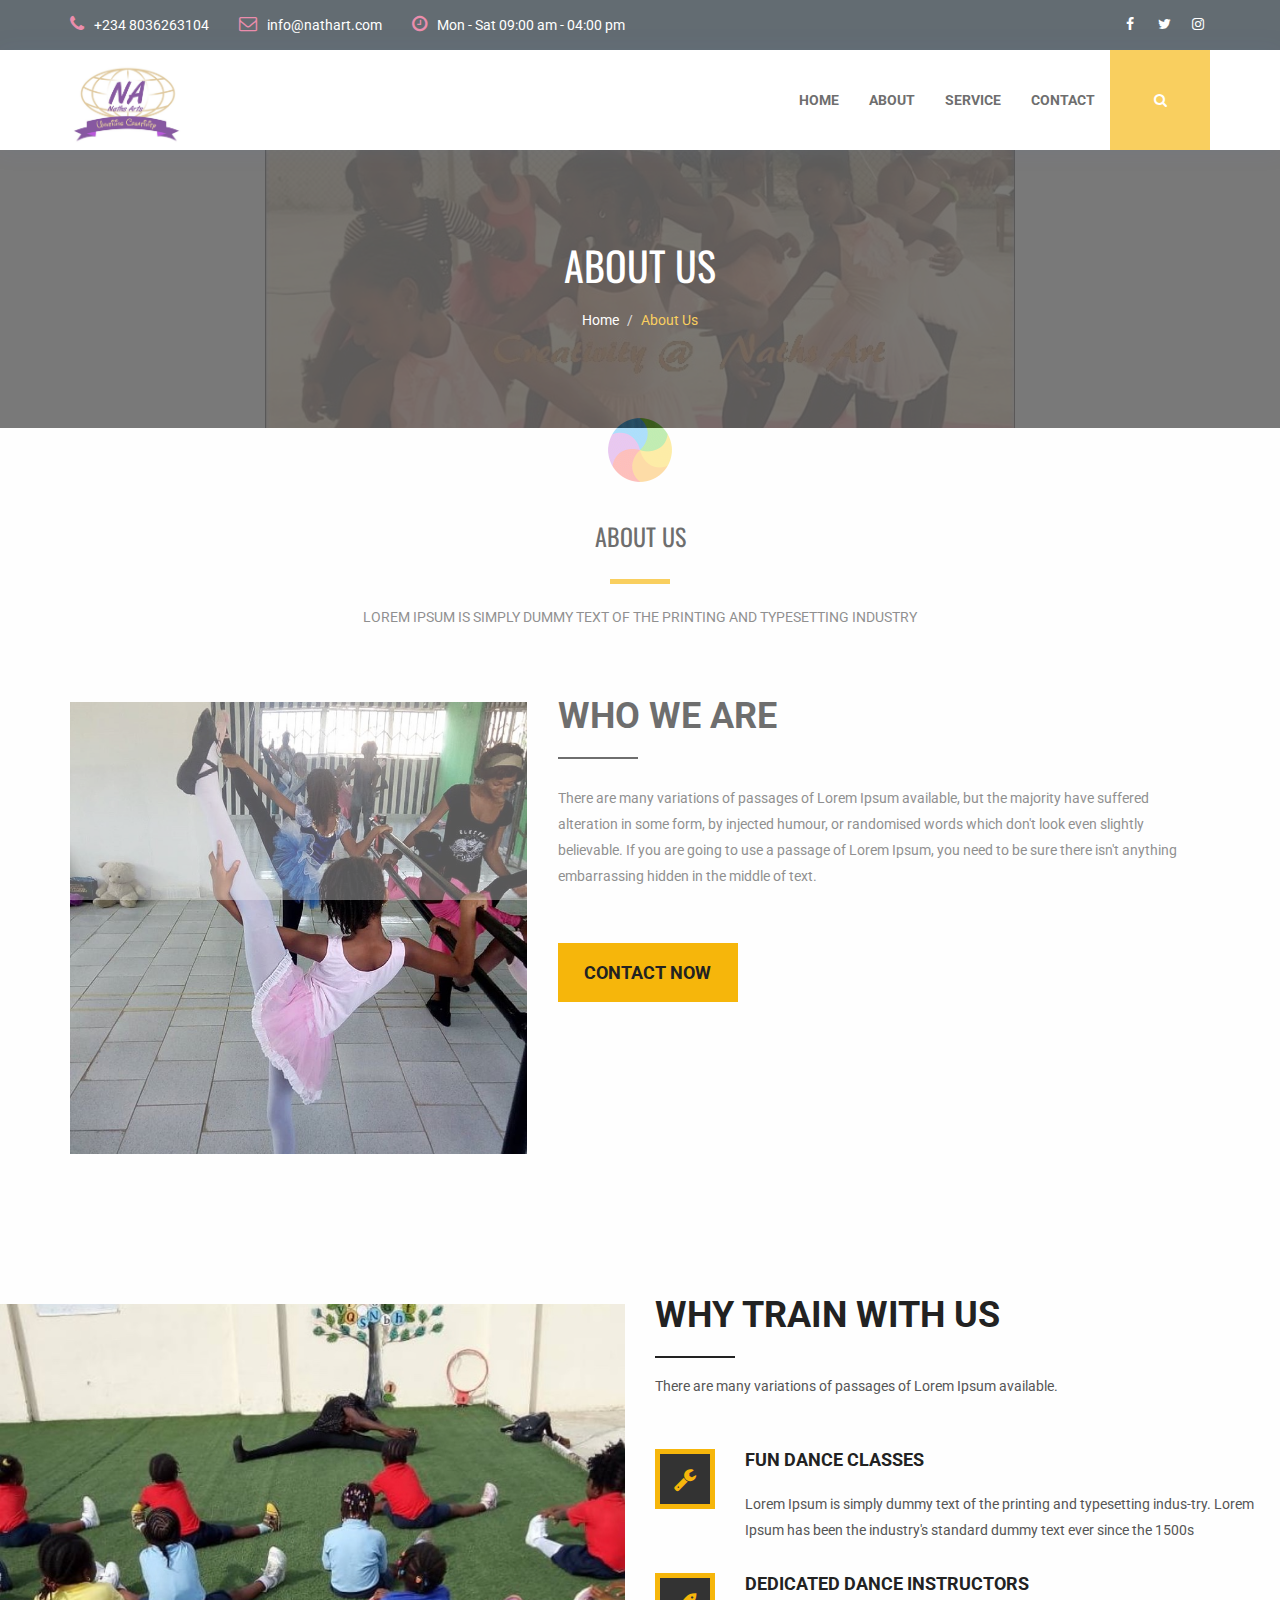
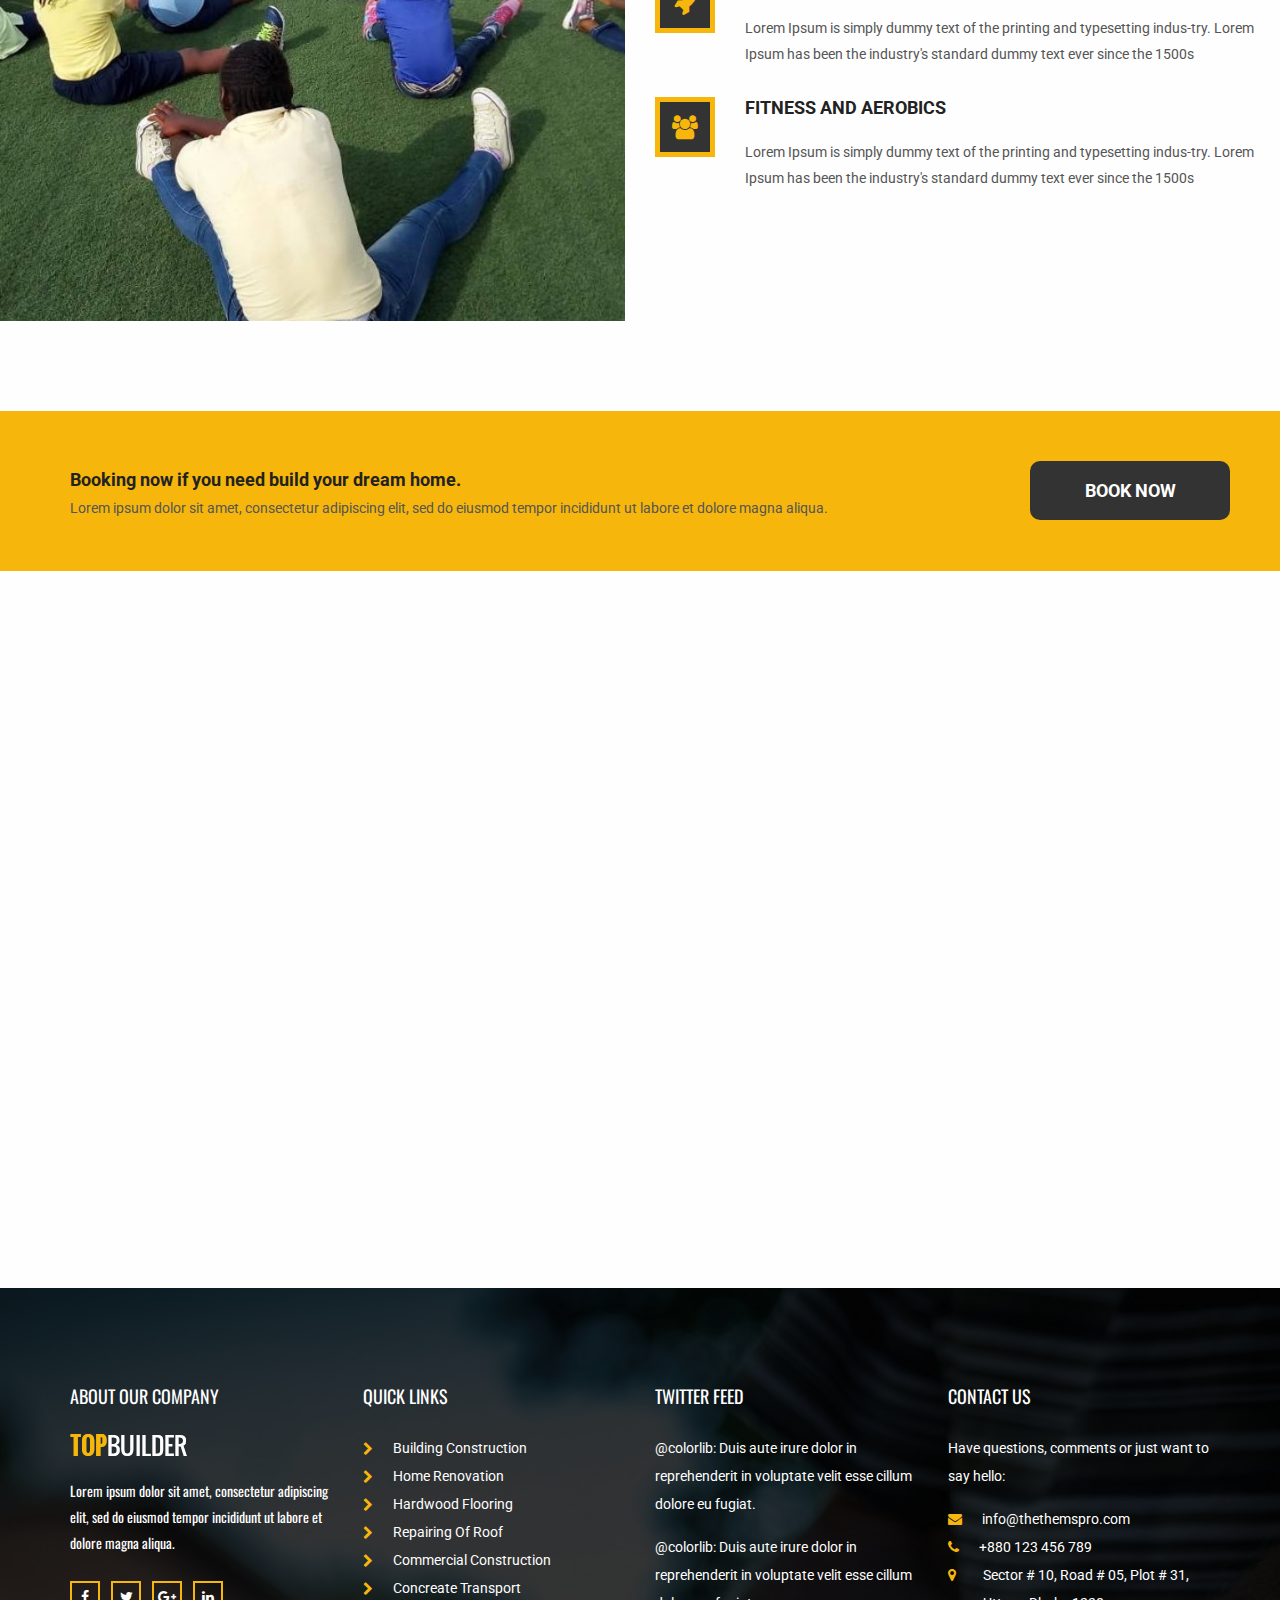
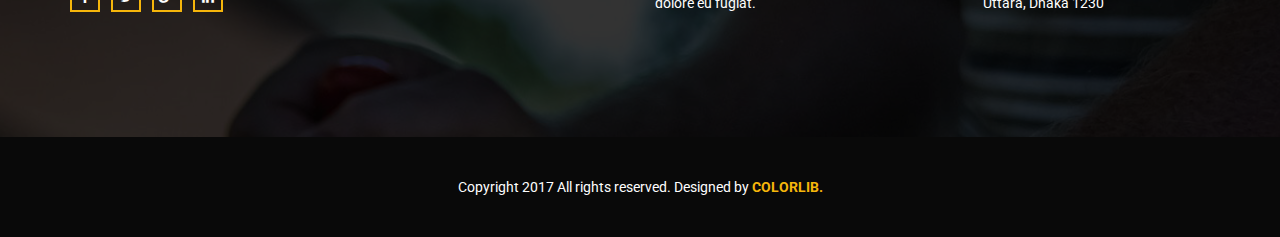
==== about.html @ 6dec6778 "nath" ====
<!DOCTYPE html>
<html lang="en">
<head>
    <meta charset="utf-8">
    <meta http-equiv="X-UA-Compatible" content="IE=edge">
    <meta name="viewport" content="width=device-width, initial-scale=1">

    <title>Topbuilder Construction Template</title>

    <!-- Favicon -->
    <link rel="icon" href="images/favicon.png" type="image/x-icon" />
    <!-- Bootstrap CSS -->
    <link href="css/bootstrap.min.css" rel="stylesheet">
    <!-- Animate CSS -->
    <link href="vendors/animate/animate.css" rel="stylesheet">
    <!-- Icon CSS-->
	<link rel="stylesheet" href="vendors/font-awesome/css/font-awesome.min.css">
    <!-- Camera Slider -->
    <link rel="stylesheet" href="vendors/camera-slider/camera.css">
    <!-- Owlcarousel CSS-->
	<link rel="stylesheet" type="text/css" href="vendors/owl_carousel/owl.carousel.css" media="all">

    <!--Theme Styles CSS-->
	<link rel="stylesheet" type="text/css" href="css/style.css" media="all" />

    <!-- WARNING: Respond.js doesn't work if you view the page via file:// -->
    <!--[if lt IE 9]>
    <script src="js/html5shiv.min.js"></script>
    <script src="js/respond.min.js"></script>
    <![endif]-->
</head>
<body>
    <!-- Preloader -->
    <div class="preloader"></div>

	<!-- Top Header_Area -->
	<section class="top_header_area">
	    <div class="container">
            <ul class="nav navbar-nav top_nav">
                <li><a href="#"><i class="fa fa-phone"></i>+234 8036263104</a></li>
                <li><a href="#"><i class="fa fa-envelope-o"></i>info@nathart.com</a></li>
                <li><a href="#"><i class="fa fa-clock-o"></i>Mon - Sat 09:00 am - 04:00 pm</a></li>
            </ul>
            <ul class="nav navbar-nav navbar-right social_nav">
                <li><a href="#"><i class="fa fa-facebook" aria-hidden="true"></i></a></li>
                <li><a href="#"><i class="fa fa-twitter" aria-hidden="true"></i></a></li>
                <li><a href="#"><i class="fa fa-instagram" aria-hidden="true"></i></a></li>
            </ul>    
            
	    </div>
	</section>
	<!-- End Top Header_Area -->

	<!-- Header_Area -->
    <nav class="navbar navbar-default header_aera" id="main_navbar">
        <div class="container">
            <!-- searchForm -->
            <div class="searchForm">
                <form action="#" class="row m0">
                    <div class="input-group">
                        <span class="input-group-addon"><i class="fa fa-search"></i></span>
                        <input type="search" name="search" class="form-control" placeholder="Type & Hit Enter">
                        <span class="input-group-addon form_hide"><i class="fa fa-times"></i></span>
                    </div>
                </form>
            </div><!-- End searchForm -->
            <!-- Brand and toggle get grouped for better mobile display -->
            <div class="col-md-2 p0">
                <div class="navbar-header">
                    <button type="button" class="navbar-toggle collapsed" data-toggle="collapse" data-target="#min_navbar">
                    <span class="sr-only">Toggle navigation</span>
                    <span class="icon-bar"></span>
                    <span class="icon-bar"></span>
                    <span class="icon-bar"></span>
                    </button>
                    <a class="navbar-brand" href="index.html"><img src="images/NATHLOGO.JPG" alt=""></a>
                </div>
            </div>

            <!-- Collect the nav links, forms, and other content for toggling -->
            <div class="col-md-10 p0">
                <div class="collapse navbar-collapse" id="min_navbar">
                    <ul class="nav navbar-nav navbar-right">
                     <li><a href="index.html">Home</a></li>
                    <li><a href="about.html">About</a></li>
                    <li><a href="services.html">service</a></li>
                    <li><a href="contact.html">Contact</a></li>
                    <li><a href="#" class="nav_searchFrom"><i class="fa fa-search"></i></a></li>
                    </ul>
                </div><!-- /.navbar-collapse -->
            </div>
        </div><!-- /.container -->
    </nav>
	<!-- End Header_Area -->

    <!-- Banner area -->
    <section class="banner_area" data-stellar-background-ratio="0.5">
        <h2>About Us</h2>
        <ol class="breadcrumb">
            <li><a href="index.html">Home</a></li>
            <li><a href="#" class="active">About Us</a></li>
        </ol>
    </section>
    <!-- End Banner area -->

    <!-- About Us Area -->
    <section class="about_us_area row">
        <div class="container">
            <div class="tittle wow fadeInUp">
                <h2>ABOUT US</h2>
                <h4>Lorem Ipsum is simply dummy text of the printing and typesetting industry</h4>
            </div>
            <div class="row about_row">
                <div class="col-md-5 col-sm-6 about_client about_pages_client">
                    <img src="images/slider-4.JPG" alt="">
                </div>
                <div class="who_we_area col-md-7 col-sm-6">
                    <div class="subtittle">
                        <h2>WHO WE ARE</h2>
                    </div>
                    <p>There are many variations of passages of Lorem Ipsum available, but the majority have suffered alteration in some form, by injected humour, or randomised words which don't look even slightly believable. If you are going to use a passage of Lorem Ipsum, you need to be sure there isn't anything embarrassing hidden in the middle of text.</p>
                    <a href="contact.html" class="button_all">Contact Now</a>
                </div>
            </div>
        </div>
    </section>
    <!-- End About Us Area -->

    

    <!-- Our Features Area -->
    <section class="our_feature_area">
        
            <div class="feature_row row">
                <div class="col-md-6 feature_img">
                    <img src="images/abt3.JPG" alt="">
                </div>
                <div class="col-md-6 feature_content">
                    <div class="subtittle">
                        <h2>WHY TRAIN WITH US</h2>
                        <h5>There are many variations of passages of Lorem Ipsum available.</h5>
                    </div>
                    <div class="media">
                        <div class="media-left">
                            <a href="#">
                                <i class="fa fa-wrench" aria-hidden="true"></i>
                            </a>
                        </div>
                        <div class="media-body">
                            <a href="#">FUN DANCE CLASSES </a>
                            <p>Lorem Ipsum is simply dummy text of the printing and typesetting indus-try. Lorem Ipsum has been the industry's standard dummy text ever since the 1500s</p>
                        </div>
                    </div>
                    <div class="media">
                        <div class="media-left">
                            <a href="#">
                                <i class="fa fa-rocket" aria-hidden="true"></i>
                            </a>
                        </div>
                        <div class="media-body">
                            <a href="#">DEDICATED DANCE INSTRUCTORS</a>
                            <p>Lorem Ipsum is simply dummy text of the printing and typesetting indus-try. Lorem Ipsum has been the industry's standard dummy text ever since the 1500s</p>
                        </div>
                    </div>
                    <div class="media">
                        <div class="media-left">
                            <a href="#">
                                <i class="fa fa-users" aria-hidden="true"></i>
                            </a>
                        </div>
                        <div class="media-body">
                            <a href="#">FITNESS AND AEROBICS</a>
                            <p>Lorem Ipsum is simply dummy text of the printing and typesetting indus-try. Lorem Ipsum has been the industry's standard dummy text ever since the 1500s</p>
                        </div>
                    </div>
                </div>
            </div>
        </div>
    </section>
    <!-- End Our Features Area -->

    <!-- Our Partners Area -->
    <section class="our_partners_area">
        <div class="book_now_aera">
            <div class="container">
                <div class="row book_now">
                    <div class="col-md-10 booking_text">
                        <h4>Booking now if you need build your dream home.</h4>
                        <p>Lorem ipsum dolor sit amet, consectetur adipiscing elit, sed do eiusmod tempor incididunt ut labore et dolore magna aliqua.</p>
                    </div>
                    <div class="col-md-2 p0 book_bottun">
                        <a href="#" class="button_all">book now</a>
                    </div>
                </div>
            </div>
        </div>
    </section>
    <!-- End Our Partners Area -->


    <!-- Our Team Area -->
    <section class="our_team_area">
        <div class="container">
            <div class="tittle wow fadeInUp">
                <h2>Our Team</h2>
                <h4>Lorem Ipsum is simply dummy text of the printing and typesetting industry</h4>
            </div>
            <div class="row team_row">
                <div class="col-md-3 col-sm-6 wow fadeInUp">
                   <div class="team_membar">
                        <img src="images/nathbanner.PNG" alt="">
                        <div class="team_content">
                          
                            <a href="#" class="name">Prodip Ghosh</a>
                            <h6>Founder &amp; CEO</h6>
                        </div>
                   </div>
                </div>
                <div class="col-md-3 col-sm-6 wow fadeInUp" data-wow-delay="0.2s">
                   <div class="team_membar">
                        <img src="images/nathbanner2.PNG" alt="">
                        <div class="team_content">
                            <ul>
                                <li><a href="#"><i class="fa fa-facebook" aria-hidden="true"></i></a></li>
                                <li><a href="#"><i class="fa fa-twitter" aria-hidden="true"></i></a></li>
                                <li><a href="#"><i class="fa fa-linkedin" aria-hidden="true"></i></a></li>
                            </ul>
                            <a href="#" class="name">Emran Khan</a>
                            <h6>Web-Developer</h6>
                        </div>
                   </div>
                </div>
                <div class="col-md-3 col-sm-6 wow fadeInUp" data-wow-delay="0.4s">
                   <div class="team_membar">
                        <img src="images/team/tm-3.jpg" alt="">
                        <div class="team_content">
                            <ul>
                                <li><a href="#"><i class="fa fa-facebook" aria-hidden="true"></i></a></li>
                                <li><a href="#"><i class="fa fa-twitter" aria-hidden="true"></i></a></li>
                                <li><a href="#"><i class="fa fa-linkedin" aria-hidden="true"></i></a></li>
                            </ul>
                            <a href="#" class="name">Prodip Ghosh</a>
                            <h6>Founder &amp; CEO</h6>
                        </div>
                   </div>
                </div>
                <div class="col-md-3 col-sm-6 wow fadeInUp" data-wow-delay="0.6s">
                   <div class="team_membar">
                        <img src="images/team/tm-4.jpg" alt="">
                        <div class="team_content">
                            <ul>
                                <li><a href="#"><i class="fa fa-facebook" aria-hidden="true"></i></a></li>
                                <li><a href="#"><i class="fa fa-twitter" aria-hidden="true"></i></a></li>
                                <li><a href="#"><i class="fa fa-linkedin" aria-hidden="true"></i></a></li>
                            </ul>
                            <a href="#" class="name">Jakaria Khan</a>
                            <h6>Founder &amp; CEO</h6>
                        </div>
                   </div>
                </div>
            </div>
        </div>
    </section>
    <!-- End Our Team Area -->

    <!-- Footer Area -->
    <footer class="footer_area">
        <div class="container">
            <div class="footer_row row">
                <div class="col-md-3 col-sm-6 footer_about">
                    <h2>ABOUT OUR COMPANY</h2>
                    <img src="images/footer-logo.png" alt="">
                    <p>Lorem ipsum dolor sit amet, consectetur adipiscing elit, sed do eiusmod tempor incididunt ut labore et dolore magna aliqua.</p>
                    <ul class="socail_icon">
                        <li><a href="#"><i class="fa fa-facebook" aria-hidden="true"></i></a></li>
                        <li><a href="#"><i class="fa fa-twitter" aria-hidden="true"></i></a></li>
                        <li><a href="#"><i class="fa fa-google-plus" aria-hidden="true"></i></a></li>
                        <li><a href="#"><i class="fa fa-linkedin" aria-hidden="true"></i></a></li>
                    </ul>
                </div>
                <div class="col-md-3 col-sm-6 footer_about quick">
                    <h2>Quick links</h2>
                    <ul class="quick_link">
                        <li><a href="#"><i class="fa fa-chevron-right"></i>Building Construction</a></li>
                        <li><a href="#"><i class="fa fa-chevron-right"></i>Home Renovation</a></li>
                        <li><a href="#"><i class="fa fa-chevron-right"></i>Hardwood Flooring</a></li>
                        <li><a href="#"><i class="fa fa-chevron-right"></i>Repairing Of Roof</a></li>
                        <li><a href="#"><i class="fa fa-chevron-right"></i>Commercial Construction</a></li>
                        <li><a href="#"><i class="fa fa-chevron-right"></i>Concreate Transport</a></li>
                    </ul>
                </div>
                <div class="col-md-3 col-sm-6 footer_about">
                    <h2>Twitter Feed</h2>
                    <a href="#" class="twitter">@colorlib: Duis aute irure dolor in reprehenderit in voluptate velit esse cillum dolore eu fugiat.</a>
                    <a href="#" class="twitter">@colorlib: Duis aute irure dolor in reprehenderit in voluptate velit esse cillum dolore eu fugiat.</a>
                </div>
                <div class="col-md-3 col-sm-6 footer_about">
                    <h2>CONTACT US</h2>
                    <address>
                        <p>Have questions, comments or just want to say hello:</p>
                        <ul class="my_address">
                            <li><a href="#"><i class="fa fa-envelope" aria-hidden="true"></i>info@thethemspro.com</a></li>
                            <li><a href="#"><i class="fa fa-phone" aria-hidden="true"></i>+880 123 456 789</a></li>
                            <li><a href="#"><i class="fa fa-map-marker" aria-hidden="true"></i><span>Sector # 10, Road # 05, Plot # 31, Uttara, Dhaka 1230 </span></a></li>
                        </ul>
                    </address>
                </div>
            </div>
        </div>
        <div class="copyright_area">
            Copyright 2017 All rights reserved. Designed by <a href="https://colorlib.com">Colorlib.</a>
        </div>
    </footer>
    <!-- End Footer Area -->

    <!-- jQuery JS -->
    <script src="js/jquery-1.12.0.min.js"></script>
    <!-- Bootstrap JS -->
    <script src="js/bootstrap.min.js"></script>
    <!-- Animate JS -->
    <script src="vendors/animate/wow.min.js"></script>
    <!-- Camera Slider -->
    <script src="vendors/camera-slider/jquery.easing.1.3.js"></script>
    <script src="vendors/camera-slider/camera.min.js"></script>
    <!-- Isotope JS -->
    <script src="vendors/isotope/imagesloaded.pkgd.min.js"></script>
    <script src="vendors/isotope/isotope.pkgd.min.js"></script>
    <!-- Progress JS -->
    <script src="vendors/Counter-Up/jquery.counterup.min.js"></script>
    <script src="vendors/Counter-Up/waypoints.min.js"></script>
    <!-- Owlcarousel JS -->
    <script src="vendors/owl_carousel/owl.carousel.min.js"></script>
    <!-- Stellar JS -->
    <script src="vendors/stellar/jquery.stellar.js"></script>
    <!-- Theme JS -->
    <script src="js/theme.js"></script>
</body>
</html>
---- vendors/camera-slider/camera.css ----
/**************************
*
*	GENERAL
*
**************************/
.camera_wrap a, .camera_wrap img, 
.camera_wrap ol, .camera_wrap ul, .camera_wrap li,
.camera_wrap table, .camera_wrap tbody, .camera_wrap tfoot, .camera_wrap thead, .camera_wrap tr, .camera_wrap th, .camera_wrap td
.camera_thumbs_wrap a, .camera_thumbs_wrap img, 
.camera_thumbs_wrap ol, .camera_thumbs_wrap ul, .camera_thumbs_wrap li,
.camera_thumbs_wrap table, .camera_thumbs_wrap tbody, .camera_thumbs_wrap tfoot, .camera_thumbs_wrap thead, .camera_thumbs_wrap tr, .camera_thumbs_wrap th, .camera_thumbs_wrap td {
	background: none;
	border: 0;
	font: inherit;
	font-size: 100%;
	margin: 0;
	padding: 0;
	vertical-align: baseline;
	list-style: none
}
.camera_wrap {
	direction: ltr;
	display: none;
	float: left;
	position: relative;
	z-index: 0;
}
.camera_wrap img {
	max-width: none!important;
}
.camera_fakehover {
	height: 100%;
	min-height: 60px;
	position: relative;
	width: 100%;
	z-index: 1;
}
.camera_wrap {
	width: 100%;
}
.camera_src {
	display: none;
}
.cameraCont, .cameraContents {
	height: 100%;
	position: relative;
	width: 100%;
	z-index: 1;
}
.cameraSlide {
	bottom: 0;
	left: 0;
	position: absolute;
	right: 0;
	top: 0;
	width: 100%;
}
.cameraContent {
	bottom: 0;
	display: none;
	left: 0;
	position: absolute;
	right: 0;
	top: 0;
	width: 100%;
}
.camera_target {
	bottom: 0;
	height: 100%;
	left: 0;
	overflow: hidden;
	position: absolute;
	right: 0;
	text-align: left;
	top: 0;
	width: 100%;
	z-index: 0;
}
.camera_overlayer {
	bottom: 0;
	height: 100%;
	left: 0;
	overflow: hidden;
	position: absolute;
	right: 0;
	top: 0;
	width: 100%;
	z-index: 0;
}
.camera_target_content {
	bottom: 0;
	left: 0;
	overflow: hidden;
	position: absolute;
	right: 0;
	top: 0;
	z-index: 2;
}
.camera_target_content .camera_link {
    background: url(images/blank.gif);
	display: block;
	height: 100%;
	text-decoration: none;
}
.camera_loader {
    background: #fff url(images/camera-loader.gif) no-repeat center;
	background: rgba(255, 255, 255, 0.9) u/images/camera-loader.gif) no-repeat center;
	border: 1px solid #ffffff;
	-webkit-border-radius: 18px;
	-moz-border-radius: 18px;
	border-radius: 18px;
	height: 36px;
	left: 50%;
	overflow: hidden;
	position: absolute;
	margin: -18px 0 0 -18px;
	top: 50%;
	width: 36px;
	z-index: 3;
}
.camera_bar {
	bottom: 0;
	left: 0;
	overflow: hidden;
	position: absolute;
	right: 0;
	top: 0;
	z-index: 3;
}
.camera_thumbs_wrap.camera_left .camera_bar, .camera_thumbs_wrap.camera_right .camera_bar {
	height: 100%;
	position: absolute;
	width: auto;
}
.camera_thumbs_wrap.camera_bottom .camera_bar, .camera_thumbs_wrap.camera_top .camera_bar {
	height: auto;
	position: absolute;
	width: 100%;
}
.camera_nav_cont {
	height: 65px;
	overflow: hidden;
	position: absolute;
	right: 9px;
	top: 15px;
	width: 120px;
	z-index: 4;
}
.camera_caption {
	bottom: 0;
	display: block;
	position: absolute;
	width: 100%;
}
.camera_caption > div {
	padding: 10px 20px;
}
.camerarelative {
	overflow: hidden;
	position: relative;
}
.imgFake {
	cursor: pointer;
}
.camera_prevThumbs {
	bottom: 4px;
	cursor: pointer;
	left: 0;
	position: absolute;
	top: 4px;
	visibility: hidden;
	width: 30px;
	z-index: 10;
}
.camera_prevThumbs div {
	background: url(images/camera_skins.png) no-repeat -160px 0;
	display: block;
	height: 40px;
	margin-top: -20px;
	position: absolute;
	top: 50%;
	width: 30px;
}
.camera_nextThumbs {
	bottom: 4px;
	cursor: pointer;
	position: absolute;
	right: 0;
	top: 4px;
	visibility: hidden;
	width: 30px;
	z-index: 10;
}
.camera_nextThumbs div {
	background: url(images/camera_skins.png) no-repeat -190px 0;
	display: block;
	height: 40px;
	margin-top: -20px;
	position: absolute;
	top: 50%;
	width: 30px;
}
.camera_command_wrap .hideNav {
	display: none;
}
.camera_command_wrap {
	left: 0;
	position: relative;
	right:0;
	z-index: 4;
}
.camera_wrap .camera_pag .camera_pag_ul {
	list-style: none;
	margin: 0;
	padding: 0;
	text-align: right;
}
.camera_wrap .camera_pag .camera_pag_ul li {
	-webkit-border-radius: 8px;
	-moz-border-radius: 8px;
	border-radius: 8px;
	cursor: pointer;
	display: inline-block;
	height: 16px;
	margin: 20px 5px;
	position: relative;
	text-align: left;
	text-indent: 9999px;
	width: 16px;
}
.camera_commands_emboss .camera_pag .camera_pag_ul li {
	-moz-box-shadow:
		0px 1px 0px rgba(255,255,255,1),
		inset 0px 1px 1px rgba(0,0,0,0.2);
	-webkit-box-shadow:
		0px 1px 0px rgba(255,255,255,1),
		inset 0px 1px 1px rgba(0,0,0,0.2);
	box-shadow:
		0px 1px 0px rgba(255,255,255,1),
		inset 0px 1px 1px rgba(0,0,0,0.2);
}
.camera_wrap .camera_pag .camera_pag_ul li > span {
	-webkit-border-radius: 5px;
	-moz-border-radius: 5px;
	border-radius: 5px;
	height: 8px;
	left: 4px;
	overflow: hidden;
	position: absolute;
	top: 4px;
	width: 8px;
}
.camera_commands_emboss .camera_pag .camera_pag_ul li:hover > span {
	-moz-box-shadow:
		0px 1px 0px rgba(255,255,255,1),
		inset 0px 1px 1px rgba(0,0,0,0.2);
	-webkit-box-shadow:
		0px 1px 0px rgba(255,255,255,1),
		inset 0px 1px 1px rgba(0,0,0,0.2);
	box-shadow:
		0px 1px 0px rgba(255,255,255,1),
		inset 0px 1px 1px rgba(0,0,0,0.2);
}
.camera_wrap .camera_pag .camera_pag_ul li.cameracurrent > span {
	-moz-box-shadow: 0;
	-webkit-box-shadow: 0;
	box-shadow: 0;
}
.camera_pag_ul li img {
	display: none;
	position: absolute;
}
.camera_pag_ul .thumb_arrow {
    border-left: 4px solid transparent;
    border-right: 4px solid transparent;
    border-top: 4px solid;
	top: 0;
	left: 50%;
	margin-left: -4px;
	position: absolute;
}
.camera_prev, .camera_next, .camera_commands {
	cursor: pointer;
	height: 40px;
	margin-top: -20px;
	position: absolute;
	top: 50%;
	width: 40px;
	z-index: 2;
}
.camera_prev {
	left: 0;
}
.camera_prev > span {
	background: url(images/camera_skins.png) no-repeat 0 0;
	display: block;
	height: 40px;
	width: 40px;
}
.camera_next {
	right: 0;
}
.camera_next > span {
	background: url(images/camera_skins.png) no-repeat -40px 0;
	display: block;
	height: 40px;
	width: 40px;
}
.camera_commands {
	right: 41px;
}
.camera_commands > .camera_play {
	background: url(images/camera_skins.png) no-repeat -80px 0;
	height: 40px;
	width: 40px;
}
.camera_commands > .camera_stop {
	background: url(images/camera_skins.png) no-repeat -120px 0;
	display: block;
	height: 40px;
	width: 40px;
}
.camera_wrap .camera_pag .camera_pag_ul li {
	-webkit-border-radius: 8px;
	-moz-border-radius: 8px;
	border-radius: 8px;
	cursor: pointer;
	display: inline-block;
	height: 16px;
	margin: 20px 5px;
	position: relative;
	text-indent: 9999px;
	width: 16px;
}
.camera_thumbs_cont {
	-webkit-border-bottom-right-radius: 4px;
	-webkit-border-bottom-left-radius: 4px;
	-moz-border-radius-bottomright: 4px;
	-moz-border-radius-bottomleft: 4px;
	border-bottom-right-radius: 4px;
	border-bottom-left-radius: 4px;
	overflow: hidden;
	position: relative;
	width: 100%;
}
.camera_commands_emboss .camera_thumbs_cont {
	-moz-box-shadow:
		0px 1px 0px rgba(255,255,255,1),
		inset 0px 1px 1px rgba(0,0,0,0.2);
	-webkit-box-shadow:
		0px 1px 0px rgba(255,255,255,1),
		inset 0px 1px 1px rgba(0,0,0,0.2);
	box-shadow:
		0px 1px 0px rgba(255,255,255,1),
		inset 0px 1px 1px rgba(0,0,0,0.2);
}
.camera_thumbs_cont > div {
	float: left;
	width: 100%;
}
.camera_thumbs_cont ul {
	overflow: hidden;
	padding: 3px 4px 8px;
	position: relative;
	text-align: center;
}
.camera_thumbs_cont ul li {
	display: inline;
	padding: 0 4px;
}
.camera_thumbs_cont ul li > img {
	border: 1px solid;
	cursor: pointer;
	margin-top: 5px;
	vertical-align:bottom;
}
.camera_clear {
	display: block;
	clear: both;
}
.showIt {
	display: none;
}
.camera_clear {
	clear: both;
	display: block;
	height: 1px;
	margin: -1px 0 25px;
	position: relative;
}
/**************************
*
*	COLORS & SKINS
*
**************************/
.pattern_1 .camera_overlayer {
	background: url(images/patterns/overlay1.png) repeat;
}
.pattern_2 .camera_overlayer {
	background: url(images/patterns/overlay2.png) repeat;
}
.pattern_3 .camera_overlayer {
	background: url(images/patterns/overlay3.png) repeat;
}
.pattern_4 .camera_overlayer {
	background: url(images/patterns/overlay4.png) repeat;
}
.pattern_5 .camera_overlayer {
	background: url(images/patterns/overlay5.png) repeat;
}
.pattern_6 .camera_overlayer {
	background: url(images/patterns/overlay6.png) repeat;
}
.pattern_7 .camera_overlayer {
	background: url(images/patterns/overlay7.png) repeat;
}
.pattern_8 .camera_overlayer {
	background: url(images/patterns/overlay8.png) repeat;
}
.pattern_9 .camera_overlayer {
	background: url(images/patterns/overlay9.png) repeat;
}
.pattern_10 .camera_overlayer {
	background: url(images/patterns/overlay10.png) repeat;
}
.camera_caption {
	color: #fff;
}
.camera_caption > div {
	background: #000;
	background: rgba(0, 0, 0, 0.8);
}
.camera_wrap .camera_pag .camera_pag_ul li {
	background: #b7b7b7;
}
.camera_wrap .camera_pag .camera_pag_ul li:hover > span {
	background: #b7b7b7;
}
.camera_wrap .camera_pag .camera_pag_ul li.cameracurrent > span {
	background: #434648;
}
.camera_pag_ul li img {
	border: 4px solid #e6e6e6;
	-moz-box-shadow: 0px 3px 6px rgba(0,0,0,.5);
	-webkit-box-shadow: 0px 3px 6px rgba(0,0,0,.5);
	box-shadow: 0px 3px 6px rgba(0,0,0,.5);
}
.camera_pag_ul .thumb_arrow {
    border-top-color: #e6e6e6;
}
.camera_prevThumbs, .camera_nextThumbs, .camera_prev, .camera_next, .camera_commands, .camera_thumbs_cont {
	background: #d8d8d8;
	background: rgba(216, 216, 216, 0.85);
}
.camera_wrap .camera_pag .camera_pag_ul li {
	background: #b7b7b7;
}
.camera_thumbs_cont ul li > img {
	border-color: 1px solid #000;
}
/*AMBER SKIN*/
.camera_amber_skin .camera_prevThumbs div {
	background-position: -160px -160px;
}
.camera_amber_skin .camera_nextThumbs div {
	background-position: -190px -160px;
}
.camera_amber_skin .camera_prev > span {
	background-position: 0 -160px;
}
.camera_amber_skin .camera_next > span {
	background-position: -40px -160px;
}
.camera_amber_skin .camera_commands > .camera_play {
	background-position: -80px -160px;
}
.camera_amber_skin .camera_commands > .camera_stop {
	background-position: -120px -160px;
}
/*ASH SKIN*/
.camera_ash_skin .camera_prevThumbs div {
	background-position: -160px -200px;
}
.camera_ash_skin .camera_nextThumbs div {
	background-position: -190px -200px;
}
.camera_ash_skin .camera_prev > span {
	background-position: 0 -200px;
}
.camera_ash_skin .camera_next > span {
	background-position: -40px -200px;
}
.camera_ash_skin .camera_commands > .camera_play {
	background-position: -80px -200px;
}
.camera_ash_skin .camera_commands > .camera_stop {
	background-position: -120px -200px;
}
/*AZURE SKIN*/
.camera_azure_skin .camera_prevThumbs div {
	background-position: -160px -240px;
}
.camera_azure_skin .camera_nextThumbs div {
	background-position: -190px -240px;
}
.camera_azure_skin .camera_prev > span {
	background-position: 0 -240px;
}
.camera_azure_skin .camera_next > span {
	background-position: -40px -240px;
}
.camera_azure_skin .camera_commands > .camera_play {
	background-position: -80px -240px;
}
.camera_azure_skin .camera_commands > .camera_stop {
	background-position: -120px -240px;
}
/*BEIGE SKIN*/
.camera_beige_skin .camera_prevThumbs div {
	background-position: -160px -120px;
}
.camera_beige_skin .camera_nextThumbs div {
	background-position: -190px -120px;
}
.camera_beige_skin .camera_prev > span {
	background-position: 0 -120px;
}
.camera_beige_skin .camera_next > span {
	background-position: -40px -120px;
}
.camera_beige_skin .camera_commands > .camera_play {
	background-position: -80px -120px;
}
.camera_beige_skin .camera_commands > .camera_stop {
	background-position: -120px -120px;
}
/*BLACK SKIN*/
.camera_black_skin .camera_prevThumbs div {
	background-position: -160px -40px;
}
.camera_black_skin .camera_nextThumbs div {
	background-position: -190px -40px;
}
.camera_black_skin .camera_prev > span {
	background-position: 0 -40px;
}
.camera_black_skin .camera_next > span {
	background-position: -40px -40px;
}
.camera_black_skin .camera_commands > .camera_play {
	background-position: -80px -40px;
}
.camera_black_skin .camera_commands > .camera_stop {
	background-position: -120px -40px;
}
/*BLUE SKIN*/
.camera_blue_skin .camera_prevThumbs div {
	background-position: -160px -280px;
}
.camera_blue_skin .camera_nextThumbs div {
	background-position: -190px -280px;
}
.camera_blue_skin .camera_prev > span {
	background-position: 0 -280px;
}
.camera_blue_skin .camera_next > span {
	background-position: -40px -280px;
}
.camera_blue_skin .camera_commands > .camera_play {
	background-position: -80px -280px;
}
.camera_blue_skin .camera_commands > .camera_stop {
	background-position: -120px -280px;
}
/*BROWN SKIN*/
.camera_brown_skin .camera_prevThumbs div {
	background-position: -160px -320px;
}
.camera_brown_skin .camera_nextThumbs div {
	background-position: -190px -320px;
}
.camera_brown_skin .camera_prev > span {
	background-position: 0 -320px;
}
.camera_brown_skin .camera_next > span {
	background-position: -40px -320px;
}
.camera_brown_skin .camera_commands > .camera_play {
	background-position: -80px -320px;
}
.camera_brown_skin .camera_commands > .camera_stop {
	background-position: -120px -320px;
}
/*BURGUNDY SKIN*/
.camera_burgundy_skin .camera_prevThumbs div {
	background-position: -160px -360px;
}
.camera_burgundy_skin .camera_nextThumbs div {
	background-position: -190px -360px;
}
.camera_burgundy_skin .camera_prev > span {
	background-position: 0 -360px;
}
.camera_burgundy_skin .camera_next > span {
	background-position: -40px -360px;
}
.camera_burgundy_skin .camera_commands > .camera_play {
	background-position: -80px -360px;
}
.camera_burgundy_skin .camera_commands > .camera_stop {
	background-position: -120px -360px;
}
/*CHARCOAL SKIN*/
.camera_charcoal_skin .camera_prevThumbs div {
	background-position: -160px -400px;
}
.camera_charcoal_skin .camera_nextThumbs div {
	background-position: -190px -400px;
}
.camera_charcoal_skin .camera_prev > span {
	background-position: 0 -400px;
}
.camera_charcoal_skin .camera_next > span {
	background-position: -40px -400px;
}
.camera_charcoal_skin .camera_commands > .camera_play {
	background-position: -80px -400px;
}
.camera_charcoal_skin .camera_commands > .camera_stop {
	background-position: -120px -400px;
}
/*CHOCOLATE SKIN*/
.camera_chocolate_skin .camera_prevThumbs div {
	background-position: -160px -440px;
}
.camera_chocolate_skin .camera_nextThumbs div {
	background-position: -190px -440px;
}
.camera_chocolate_skin .camera_prev > span {
	background-position: 0 -440px;
}
.camera_chocolate_skin .camera_next > span {
	background-position: -40px -440px;
}
.camera_chocolate_skin .camera_commands > .camera_play {
	background-position: -80px -440px;
}
.camera_chocolate_skin .camera_commands > .camera_stop {
	background-position: -120px -440px	;
}
/*COFFEE SKIN*/
.camera_coffee_skin .camera_prevThumbs div {
	background-position: -160px -480px;
}
.camera_coffee_skin .camera_nextThumbs div {
	background-position: -190px -480px;
}
.camera_coffee_skin .camera_prev > span {
	background-position: 0 -480px;
}
.camera_coffee_skin .camera_next > span {
	background-position: -40px -480px;
}
.camera_coffee_skin .camera_commands > .camera_play {
	background-position: -80px -480px;
}
.camera_coffee_skin .camera_commands > .camera_stop {
	background-position: -120px -480px	;
}
/*CYAN SKIN*/
.camera_cyan_skin .camera_prevThumbs div {
	background-position: -160px -520px;
}
.camera_cyan_skin .camera_nextThumbs div {
	background-position: -190px -520px;
}
.camera_cyan_skin .camera_prev > span {
	background-position: 0 -520px;
}
.camera_cyan_skin .camera_next > span {
	background-position: -40px -520px;
}
.camera_cyan_skin .camera_commands > .camera_play {
	background-position: -80px -520px;
}
.camera_cyan_skin .camera_commands > .camera_stop {
	background-position: -120px -520px	;
}
/*FUCHSIA SKIN*/
.camera_fuchsia_skin .camera_prevThumbs div {
	background-position: -160px -560px;
}
.camera_fuchsia_skin .camera_nextThumbs div {
	background-position: -190px -560px;
}
.camera_fuchsia_skin .camera_prev > span {
	background-position: 0 -560px;
}
.camera_fuchsia_skin .camera_next > span {
	background-position: -40px -560px;
}
.camera_fuchsia_skin .camera_commands > .camera_play {
	background-position: -80px -560px;
}
.camera_fuchsia_skin .camera_commands > .camera_stop {
	background-position: -120px -560px	;
}
/*GOLD SKIN*/
.camera_gold_skin .camera_prevThumbs div {
	background-position: -160px -600px;
}
.camera_gold_skin .camera_nextThumbs div {
	background-position: -190px -600px;
}
.camera_gold_skin .camera_prev > span {
	background-position: 0 -600px;
}
.camera_gold_skin .camera_next > span {
	background-position: -40px -600px;
}
.camera_gold_skin .camera_commands > .camera_play {
	background-position: -80px -600px;
}
.camera_gold_skin .camera_commands > .camera_stop {
	background-position: -120px -600px	;
}
/*GREEN SKIN*/
.camera_green_skin .camera_prevThumbs div {
	background-position: -160px -640px;
}
.camera_green_skin .camera_nextThumbs div {
	background-position: -190px -640px;
}
.camera_green_skin .camera_prev > span {
	background-position: 0 -640px;
}
.camera_green_skin .camera_next > span {
	background-position: -40px -640px;
}
.camera_green_skin .camera_commands > .camera_play {
	background-position: -80px -640px;
}
.camera_green_skin .camera_commands > .camera_stop {
	background-position: -120px -640px	;
}
/*GREY SKIN*/
.camera_grey_skin .camera_prevThumbs div {
	background-position: -160px -680px;
}
.camera_grey_skin .camera_nextThumbs div {
	background-position: -190px -680px;
}
.camera_grey_skin .camera_prev > span {
	background-position: 0 -680px;
}
.camera_grey_skin .camera_next > span {
	background-position: -40px -680px;
}
.camera_grey_skin .camera_commands > .camera_play {
	background-position: -80px -680px;
}
.camera_grey_skin .camera_commands > .camera_stop {
	background-position: -120px -680px	;
}
/*INDIGO SKIN*/
.camera_indigo_skin .camera_prevThumbs div {
	background-position: -160px -720px;
}
.camera_indigo_skin .camera_nextThumbs div {
	background-position: -190px -720px;
}
.camera_indigo_skin .camera_prev > span {
	background-position: 0 -720px;
}
.camera_indigo_skin .camera_next > span {
	background-position: -40px -720px;
}
.camera_indigo_skin .camera_commands > .camera_play {
	background-position: -80px -720px;
}
.camera_indigo_skin .camera_commands > .camera_stop {
	background-position: -120px -720px	;
}
/*KHAKI SKIN*/
.camera_khaki_skin .camera_prevThumbs div {
	background-position: -160px -760px;
}
.camera_khaki_skin .camera_nextThumbs div {
	background-position: -190px -760px;
}
.camera_khaki_skin .camera_prev > span {
	background-position: 0 -760px;
}
.camera_khaki_skin .camera_next > span {
	background-position: -40px -760px;
}
.camera_khaki_skin .camera_commands > .camera_play {
	background-position: -80px -760px;
}
.camera_khaki_skin .camera_commands > .camera_stop {
	background-position: -120px -760px	;
}
/*LIME SKIN*/
.camera_lime_skin .camera_prevThumbs div {
	background-position: -160px -800px;
}
.camera_lime_skin .camera_nextThumbs div {
	background-position: -190px -800px;
}
.camera_lime_skin .camera_prev > span {
	background-position: 0 -800px;
}
.camera_lime_skin .camera_next > span {
	background-position: -40px -800px;
}
.camera_lime_skin .camera_commands > .camera_play {
	background-position: -80px -800px;
}
.camera_lime_skin .camera_commands > .camera_stop {
	background-position: -120px -800px	;
}
/*MAGENTA SKIN*/
.camera_magenta_skin .camera_prevThumbs div {
	background-position: -160px -840px;
}
.camera_magenta_skin .camera_nextThumbs div {
	background-position: -190px -840px;
}
.camera_magenta_skin .camera_prev > span {
	background-position: 0 -840px;
}
.camera_magenta_skin .camera_next > span {
	background-position: -40px -840px;
}
.camera_magenta_skin .camera_commands > .camera_play {
	background-position: -80px -840px;
}
.camera_magenta_skin .camera_commands > .camera_stop {
	background-position: -120px -840px	;
}
/*MAROON SKIN*/
.camera_maroon_skin .camera_prevThumbs div {
	background-position: -160px -880px;
}
.camera_maroon_skin .camera_nextThumbs div {
	background-position: -190px -880px;
}
.camera_maroon_skin .camera_prev > span {
	background-position: 0 -880px;
}
.camera_maroon_skin .camera_next > span {
	background-position: -40px -880px;
}
.camera_maroon_skin .camera_commands > .camera_play {
	background-position: -80px -880px;
}
.camera_maroon_skin .camera_commands > .camera_stop {
	background-position: -120px -880px	;
}
/*ORANGE SKIN*/
.camera_orange_skin .camera_prevThumbs div {
	background-position: -160px -920px;
}
.camera_orange_skin .camera_nextThumbs div {
	background-position: -190px -920px;
}
.camera_orange_skin .camera_prev > span {
	background-position: 0 -920px;
}
.camera_orange_skin .camera_next > span {
	background-position: -40px -920px;
}
.camera_orange_skin .camera_commands > .camera_play {
	background-position: -80px -920px;
}
.camera_orange_skin .camera_commands > .camera_stop {
	background-position: -120px -920px	;
}
/*OLIVE SKIN*/
.camera_olive_skin .camera_prevThumbs div {
	background-position: -160px -1080px;
}
.camera_olive_skin .camera_nextThumbs div {
	background-position: -190px -1080px;
}
.camera_olive_skin .camera_prev > span {
	background-position: 0 -1080px;
}
.camera_olive_skin .camera_next > span {
	background-position: -40px -1080px;
}
.camera_olive_skin .camera_commands > .camera_play {
	background-position: -80px -1080px;
}
.camera_olive_skin .camera_commands > .camera_stop {
	background-position: -120px -1080px	;
}
/*PINK SKIN*/
.camera_pink_skin .camera_prevThumbs div {
	background-position: -160px -960px;
}
.camera_pink_skin .camera_nextThumbs div {
	background-position: -190px -960px;
}
.camera_pink_skin .camera_prev > span {
	background-position: 0 -960px;
}
.camera_pink_skin .camera_next > span {
	background-position: -40px -960px;
}
.camera_pink_skin .camera_commands > .camera_play {
	background-position: -80px -960px;
}
.camera_pink_skin .camera_commands > .camera_stop {
	background-position: -120px -960px	;
}
/*PISTACHIO SKIN*/
.camera_pistachio_skin .camera_prevThumbs div {
	background-position: -160px -1040px;
}
.camera_pistachio_skin .camera_nextThumbs div {
	background-position: -190px -1040px;
}
.camera_pistachio_skin .camera_prev > span {
	background-position: 0 -1040px;
}
.camera_pistachio_skin .camera_next > span {
	background-position: -40px -1040px;
}
.camera_pistachio_skin .camera_commands > .camera_play {
	background-position: -80px -1040px;
}
.camera_pistachio_skin .camera_commands > .camera_stop {
	background-position: -120px -1040px	;
}
/*PINK SKIN*/
.camera_pink_skin .camera_prevThumbs div {
	background-position: -160px -80px;
}
.camera_pink_skin .camera_nextThumbs div {
	background-position: -190px -80px;
}
.camera_pink_skin .camera_prev > span {
	background-position: 0 -80px;
}
.camera_pink_skin .camera_next > span {
	background-position: -40px -80px;
}
.camera_pink_skin .camera_commands > .camera_play {
	background-position: -80px -80px;
}
.camera_pink_skin .camera_commands > .camera_stop {
	background-position: -120px -80px;
}
/*RED SKIN*/
.camera_red_skin .camera_prevThumbs div {
	background-position: -160px -1000px;
}
.camera_red_skin .camera_nextThumbs div {
	background-position: -190px -1000px;
}
.camera_red_skin .camera_prev > span {
	background-position: 0 -1000px;
}
.camera_red_skin .camera_next > span {
	background-position: -40px -1000px;
}
.camera_red_skin .camera_commands > .camera_play {
	background-position: -80px -1000px;
}
.camera_red_skin .camera_commands > .camera_stop {
	background-position: -120px -1000px	;
}
/*TANGERINE SKIN*/
.camera_tangerine_skin .camera_prevThumbs div {
	background-position: -160px -1120px;
}
.camera_tangerine_skin .camera_nextThumbs div {
	background-position: -190px -1120px;
}
.camera_tangerine_skin .camera_prev > span {
	background-position: 0 -1120px;
}
.camera_tangerine_skin .camera_next > span {
	background-position: -40px -1120px;
}
.camera_tangerine_skin .camera_commands > .camera_play {
	background-position: -80px -1120px;
}
.camera_tangerine_skin .camera_commands > .camera_stop {
	background-position: -120px -1120px	;
}
/*TURQUOISE SKIN*/
.camera_turquoise_skin .camera_prevThumbs div {
	background-position: -160px -1160px;
}
.camera_turquoise_skin .camera_nextThumbs div {
	background-position: -190px -1160px;
}
.camera_turquoise_skin .camera_prev > span {
	background-position: 0 -1160px;
}
.camera_turquoise_skin .camera_next > span {
	background-position: -40px -1160px;
}
.camera_turquoise_skin .camera_commands > .camera_play {
	background-position: -80px -1160px;
}
.camera_turquoise_skin .camera_commands > .camera_stop {
	background-position: -120px -1160px	;
}
/*VIOLET SKIN*/
.camera_violet_skin .camera_prevThumbs div {
	background-position: -160px -1200px;
}
.camera_violet_skin .camera_nextThumbs div {
	background-position: -190px -1200px;
}
.camera_violet_skin .camera_prev > span {
	background-position: 0 -1200px;
}
.camera_violet_skin .camera_next > span {
	background-position: -40px -1200px;
}
.camera_violet_skin .camera_commands > .camera_play {
	background-position: -80px -1200px;
}
.camera_violet_skin .camera_commands > .camera_stop {
	background-position: -120px -1200px	;
}
/*WHITE SKIN*/
.camera_white_skin .camera_prevThumbs div {
	background-position: -160px -80px;
}
.camera_white_skin .camera_nextThumbs div {
	background-position: -190px -80px;
}
.camera_white_skin .camera_prev > span {
	background-position: 0 -80px;
}
.camera_white_skin .camera_next > span {
	background-position: -40px -80px;
}
.camera_white_skin .camera_commands > .camera_play {
	background-position: -80px -80px;
}
.camera_white_skin .camera_commands > .camera_stop {
	background-position: -120px -80px;
}
/*YELLOW SKIN*/
.camera_yellow_skin .camera_prevThumbs div {
	background-position: -160px -1240px;
}
.camera_yellow_skin .camera_nextThumbs div {
	background-position: -190px -1240px;
}
.camera_yellow_skin .camera_prev > span {
	background-position: 0 -1240px;
}
.camera_yellow_skin .camera_next > span {
	background-position: -40px -1240px;
}
.camera_yellow_skin .camera_commands > .camera_play {
	background-position: -80px -1240px;
}
.camera_yellow_skin .camera_commands > .camera_stop {
	background-position: -120px -1240px	;
}
---- css/style.css ----
/*----------------------------------------------------
@File: Default Styles
@Author: Colorlib
@URL:https://colorlib.com

This file contains the styling for the actual theme, this
is the file you need to edit to change the look of the
theme.

This files contents are outlined below.

	1. Variables
	2. Prefix
	3. header
	4. Slider
    5. Builder
    6. About
    7. Offer
    8. Feature
    9. Services
    10. Team
    11. Achievments
    12. Testimonial
    13. Gallery
    14. Blog
    15. Call
    16. Construction
    17. Min-blog
    18. 404
    19. Contact
    20. Footer
    21. Responsive


----------------------------------------------------*/
/*--------------------------------------------------*/
@import url("https://fonts.googleapis.com/css?family=Oswald:300,400,700|Roboto:300,300i,400,400i,500,500i,700,700i");
/*Color Variables*/
::selection {
  background-color: #f8b81d;
  color: #FFFFFF;
}

/* Button */
.button_all {
  font: 700 18px/59px "Roboto", sans-serif;
  width: 180px;
  text-align: center;
  background: #f6b60b;
  display: block;
  border: 0;
  color: #222222;
  text-transform: uppercase;
  position: relative;
  z-index: 2;
  padding: 0;
}
.button_all:before {
  content: "";
  position: absolute;
  z-index: -1;
  background: #222222;
  top: 0;
  bottom: 0;
  left: 0;
  display: block;
  right: 0;
  transform: scaleY(0);
  transform-origin: 50%;
  transition-property: transform;
  transition-duration: 0.3s;
  transition-timing-function: ease-out;
}
.button_all:hover, .button_all:focus {
  color: #fff !important;
}
.button_all:hover:before, .button_all:focus:before {
  transform: scaleY(1);
}

/* Section Title*/
.tittle {
  text-align: center;
  text-transform: uppercase;
}
.tittle h2 {
  font: 400 24px "Oswald", sans-serif;
  color: #222222;
  padding-top: 90px;
  position: relative;
}
.tittle h2:after {
  content: "";
  position: absolute;
  background: #f6b60b;
  height: 5px;
  width: 60px;
  left: 50%;
  transform: translateX(-50%);
  bottom: -30px;
}
.tittle h4 {
  font: 400 14px "Roboto", sans-serif;
  color: #555555;
  padding-top: 55px;
}

/* Subtittle */
.subtittle h2 {
  font: 700 36px "Roboto", sans-serif;
  color: #222222;
  text-transform: uppercase;
  position: relative;
  margin-bottom: 20px;
}
.subtittle h2:after {
  content: "";
  position: absolute;
  height: 2px;
  width: 80px;
  background: #222222;
  left: 0;
  bottom: -22px;
}
.subtittle h5 {
  font: 400 14px "Roboto", sans-serif;
  color: #555555;
  padding-top: 22px;
}

/* Preloader */
.preloader {
  position: fixed;
  left: 0px;
  top: 0px;
  width: 100%;
  height: 100%;
  z-index: 999999;
  background-color: #ffffff;
  background-position: center center;
  background-repeat: no-repeat;
  background-image: url(../images/preloader.gif);
}

/*--------------------------------------------------*/
/*Prefix Styles*/
.m0 {
  margin: 0;
}

.p0 {
  padding: 0;
}

body {
  font-family: "Roboto", sans-serif;
  /*Section Fix*/
}
body h1, body h2, body h3, body h4, body h5, body h6 {
  margin: 0;
}
body p {
  font-family: "Roboto", sans-serif;
  line-height: 26px;
  color: #555555;
  margin: 0;
}
body section.row, body header.row, body footer.row {
  margin: 0;
}

/*Ancore*/
a, .btn, button {
  outline: none;
  transition: all 300ms linear 0s;
}
a:before, a:after, .btn:before, .btn:after, button:before, button:after {
  transition: all 300ms linear 0s;
}
a:focus, a:hover, .btn:focus, .btn:hover, button:focus, button:hover {
  outline: none;
  text-decoration: none;
  transition: all 300ms linear 0s;
}

/*--------------------------------------------------*/
/* Top header */
.top_header_area {
  background: #111f29;
}
.top_header_area .top_nav li a {
  font: 400 14px/50px "Roboto", sans-serif;
  color: #fff;
  padding: 0;
  padding-left: 30px;
}
.top_header_area .top_nav li a i {
  color: hsl(340, 70%, 60%);
  font-size: 18px;
  padding-right: 10px;
}
.top_header_area .top_nav li a:hover, .top_header_area .top_nav li a:focus {
  background-color: transparent;
  color: #f6b60b;
}
.top_header_area .top_nav li:first-child a {
  padding: 0;
}
.top_header_area .social_nav {
  margin: 0;
  padding-top: 12px;
}
.top_header_area .social_nav li a {
  font-size: 14px;
  color: #fff;
  padding: 0;
  text-align: center;
  height: 24px;
  width: 24px;
  border-radius: 50%;
  margin-left: 10px;
}
.top_header_area .social_nav li a i {
  line-height: 24px;
}
.top_header_area .social_nav li a:hover, .top_header_area .social_nav li a:focus {
  background: #f6b60b;
  color: #111f29;
}

/* End Top header */
/* Top header 2 */
.top_header_area.top_header {
  background-color: transparent;
  position: relative;
  overflow: hidden;
}
.top_header_area.top_header .right_top_header {
  background: #111f29;
  display: block;
  overflow: hidden;
  padding-left: 20px;
}
.top_header_area.top_header .right_top_header:after {
  content: "";
  position: absolute;
  right: 0;
  width: 50%;
  background: #111f29;
  height: 50px;
  z-index: -1;
}

/* End Top header 2 */
/* Header Aera */
.header_aera {
  background: #fff;
  border-radius: 0;
  border: 0;
  margin: 0;
  width: 100%;
  z-index: 9999;
  top: 0;
  box-shadow: 0px 0px 20px 0px rgba(21, 47, 95, 0.2);
}
.header_aera .searchForm {
  height: 0;
  overflow: hidden;
  transition: all 300ms linear 0s;
}
.header_aera .searchForm .input-group-addon {
  border-radius: 0;
  border: none;
  font-size: 14px;
  padding: 0 45px;
  background: #f6b60b;
  color: #fff;
  cursor: pointer;
}
.header_aera .searchForm .form-control {
  height: 79px;
  padding: 0 15px;
  border-radius: 0;
  border: none;
  color: #fff;
  background: #f6b60b;
  text-align: center;
  font: 400 16px "Roboto", sans-serif;
  box-shadow: inset 0 1px 1px rgba(0, 0, 0, 0.075), 0 0 8px rgba(102, 175, 233, 0.6);
}
.header_aera .searchForm .form-control.placeholder {
  font: 400 16px "Roboto", sans-serif;
  color: #fff;
}
.header_aera .searchForm .form-control:-moz-placeholder {
  font: 400 16px "Roboto", sans-serif;
  color: #fff;
}
.header_aera .searchForm .form-control::-webkit-input-placeholder {
  font: 400 16px "Roboto", sans-serif;
  color: #fff;
}
.header_aera .show {
  height: 80px;
  border-bottom: 1px solid transparent;
}
/*
.header_aera .navbar-header .navbar-brand {
  padding-top: 39px;
}
*/
.header_aera .navbar-header .navbar-brand img {
  max-width: 100%;
  height: 80px;
}
.header_aera .navbar-collapse .navbar-nav.navbar-right li a {
  font: 700 14px/100px "Roboto", sans-serif;
  color: #222222;
  text-transform: uppercase;
  padding: 0;
  padding-left: 30px;
}
.header_aera .navbar-collapse .navbar-nav.navbar-right li a:hover, .header_aera .navbar-collapse .navbar-nav.navbar-right li a:focus {
  color: #f6b60b;
}
.header_aera .navbar-collapse .navbar-nav.navbar-right li .nav_searchFrom {
  width: 100px;
  background: #f6b60b;
  color: #fff;
  padding: 0;
  text-align: center;
  margin-left: 15px;
}
.header_aera .navbar-collapse .navbar-nav.navbar-right li .nav_searchFrom:hover, .header_aera .navbar-collapse .navbar-nav.navbar-right li .nav_searchFrom:focus {
  color: #222222;
}
@media (min-width: 768px) {
  .header_aera .navbar-collapse .navbar-nav.navbar-right li.submenu .other_dropdwn {
    margin-right: -122px;
  }
}
.header_aera .navbar-collapse .navbar-nav.navbar-right li.submenu ul {
  border: none;
  box-shadow: none;
  border-radius: 0px;
  min-width: 190px;
  transition: all 500ms ease-in-out;
  background: #f6b60b;
}
@media (min-width: 768px) {
  .header_aera .navbar-collapse .navbar-nav.navbar-right li.submenu ul {
    margin-right: -150px;
    display: block;
    transform: rotateX(-90deg);
    transform-origin: top;
  }
}
.header_aera .navbar-collapse .navbar-nav.navbar-right li.submenu ul li {
  display: block;
}
.header_aera .navbar-collapse .navbar-nav.navbar-right li.submenu ul li a {
  line-height: normal;
  font: 700 14px/normal "Roboto", sans-serif;
  padding: 12px 8px;
  display: block;
}
.header_aera .navbar-collapse .navbar-nav.navbar-right li.submenu ul:before {
  content: "";
  width: 100%;
  height: 5px;
  background: #222222;
  position: absolute;
  top: 0px;
  transform: translateZ(0);
  backface-visibility: hidden;
  transform: scaleX(0);
  transform-origin: 0 50%;
  transition: all 800ms ease-in-out;
}
.header_aera .navbar-collapse .navbar-nav.navbar-right li.submenu ul:after {
  content: "";
  width: 100%;
  height: 5px;
  position: absolute;
  bottom: 0px;
  background: #222222;
  transform: translateZ(0);
  backface-visibility: hidden;
  transform: scaleX(0);
  transform-origin: 100% 50%;
  transition: all 800ms ease-in-out;
}
@media (min-width: 768px) {
  .header_aera .navbar-collapse .navbar-nav.navbar-right li:hover.submenu ul {
    transform: rotateX(0deg);
  }
  .header_aera .navbar-collapse .navbar-nav.navbar-right li:hover.submenu ul:before {
    transform: scaleX(1);
  }
  .header_aera .navbar-collapse .navbar-nav.navbar-right li:hover.submenu ul:after {
    transform: scaleX(1);
  }
}

/* End Header Aera */
/* End header area 2 */
.header_aera_tow {
  background-color: transparent;
  position: relative;
  box-shadow: none;
}
.header_aera_tow .navbar_right_fulid {
  background: #fff;
  height: 100px;
  padding-left: 20px;
  box-shadow: 0px 0px 40px 0px rgba(21, 47, 95, 0.2);
}
.header_aera_tow .navbar_right_fulid:after {
  content: "";
  position: absolute;
  right: 0;
  height: 100px;
  background: #fff;
  width: 30%;
  z-index: -1;
  box-shadow: 0px 0px 40px 0px rgba(21, 47, 95, 0.2);
}
.header_aera_tow .navbar_right_fulid ul.nav.navbar-nav.navbar-right {
  margin-right: 0;
}

.navbar-default .navbar-nav > .open > a, .navbar-default .navbar-nav > .open > a:focus, .navbar-default .navbar-nav > .open > a:hover {
  background-color: transparent;
}

/* header area 2 */
/*--------------------------------------------------*/
/* slider_area */
.slider_area .slider_inner .camera_caption {
  height: 100%;
}
.slider_area .slider_inner .camera_caption div {
  background: transparent;
  position: absolute;
  width: 100%;
  text-align: center;
  z-index: 1;
  top: 50%;
  transform: translateY(-50%);
  text-transform: uppercase;
  text-shadow: none;
  left: 0;
}
.slider_area .slider_inner .camera_caption div h5 {
  color: #f6b60b;
  font: 400 24px "Roboto", sans-serif;
}
.slider_area .slider_inner .camera_caption div h3 {
  color: #fff;
  font: 400 30px "Roboto", sans-serif;
  padding-top: 27px;
}
.slider_area .slider_inner .camera_caption div p {
  padding-top: 60px;
  color: #fff;
  font: 400 14px/26px "Roboto", sans-serif;
  max-width: 750px;
  margin: 0 auto;
  padding-bottom: 90px;
}
.slider_area .slider_inner .camera_caption div a {
  font: 700 18px/59px "Roboto", sans-serif;
  width: 180px;
  text-align: center;
  background: #f6b60b;
  display: block;
  text-shadow: none;
  margin: 0 auto;
  outline: none !important;
  box-shadow: none;
  border: 0;
  color: #222222;
  position: relative;
  z-index: 2;
  padding: 0;
}
.slider_area .slider_inner .camera_caption div a:before {
  content: "";
  position: absolute;
  z-index: -1;
  background: #fff;
  top: 0;
  bottom: 0;
  left: 0;
  display: block;
  right: 0;
  transform: scaleY(0);
  transform-origin: 50%;
  transition-property: transform;
  transition-duration: 0.3s;
  transition-timing-function: ease-out;
}
.slider_area .slider_inner .camera_caption div a:hover:before, .slider_area .slider_inner .camera_caption div a:focus:before {
  transform: scaleY(1);
}
.slider_area .slider_inner .camera_prev, .slider_area .slider_inner .camera_next {
  opacity: 1 !important;
  background-color: transparent;
}
.slider_area .slider_inner .camera_prev span, .slider_area .slider_inner .camera_next span {
  display: none;
}
.slider_area .slider_inner .camera_prev {
  position: relative;
}
.slider_area .slider_inner .camera_prev:after {
  content: "";
  position: absolute;
  top: -20px;
  background: url("../vendors/camera-slider/images/prev.png") no-repeat;
  left: 382px;
  height: 50px;
  width: 50px;
}
.slider_area .slider_inner .camera_next:after {
  content: "";
  position: absolute !important;
  top: 0;
  background: url("../vendors/camera-slider/images/next.png") no-repeat;
  right: 382px;
  height: 50px;
  width: 50px;
}
.slider_area .slider_inner .camera_fakehover {
  top: 20px;
}

/* End slider_area */
/* slider_area_tow */
.slider_area_tow .slider_inner .camera_caption div .container {
  width: 1170px !important;
  text-align: left;
  position: relative;
  top: 250px;
}
.slider_area_tow .slider_inner .camera_caption div .container p {
  margin: 0;
}
.slider_area_tow .slider_inner .camera_caption div .container a {
  margin: 0;
}
.slider_area_tow .slider_inner .camera_prev:after {
  left: 230px;
}
.slider_area_tow .slider_inner .camera_next:after {
  right: 230px;
}

/* End slider_area_tow */
/* Banner Area */
.banner_area {
  background: url("../images/nbbg.JPG") no-repeat fixed;
  background-position: center;
  text-align: center;
  position: relative;
  z-index: 1;
  padding-bottom: 70px;
}
.banner_area:after {
  content: "";
  position: absolute;
  top: 0;
  background-color: rgba(0, 0, 0, 0.8);
  left: 0;
  right: 0;
  bottom: 0;
  display: block;
  z-index: -1;
}
.banner_area h2 {
  color: #fff;
  font: 400 40px "Oswald", sans-serif;
  text-transform: uppercase;
  padding-top: 85px;
}
.banner_area .breadcrumb {
  background-color: transparent;
  padding-top: 15px;
}
.banner_area .breadcrumb li a {
  font: 400 14px "Roboto", sans-serif;
  color: #fefefe;
}
.banner_area .breadcrumb li a.active {
  color: #f6b60b;
}

/* End Banner Area */
/*--------------------------------------------------*/
.professional_builder {
  background: #f5f5f5;
  padding-top: 80px;
  padding-bottom: 50px;
}
.professional_builder .builder_all .builder {
  text-align: center;
  padding-bottom: 25px;
}
.professional_builder .builder_all .builder i {
  font-size: 48px;
  color: #f6b60b;
  padding-bottom: 35px;
}
.professional_builder .builder_all .builder h4 {
  font: 700 18px "Roboto", sans-serif;
  color: #222222;
  padding-bottom: 20px;
}
.professional_builder .builder_all .builder p {
  font: 400 14px/26px "Roboto", sans-serif;
  color: #555555;
}

/*--------------------------------------------------*/
/* about_us_area */
.about_us_area {
  background: #fefefe;
}
.about_us_area .about_row {
  padding-top: 70px;
  padding-bottom: 70px;
}
.about_us_area .about_row p {
  font: 400 14px/26px "Roboto", sans-serif;
  color: #555555;
  padding-top: 28px;
  padding-bottom: 54px;
}
.about_us_area .about_row .about_client {
  padding-top: 7px;
}
.about_us_area .about_row .about_client img {
  max-width: 100%;
}
.about_us_area .about_row .our_skill_inner .single_skill h3 {
  font: 700 18px "Roboto", sans-serif;
  color: #222222;
  padding-bottom: 8px;
}
.about_us_area .about_row .our_skill_inner .single_skill .progress {
  background: #f5f5f5;
  box-shadow: none;
  height: 8px;
  width: 100%;
  overflow: visible;
  border-radius: 0;
  position: relative;
  margin-bottom: 40px;
}
.about_us_area .about_row .our_skill_inner .single_skill .progress .progress-bar {
  background: #f6b60b;
  box-shadow: none;
}
.about_us_area .about_row .our_skill_inner .single_skill .progress .progress-bar .progress_parcent {
  font: 700 18px "Roboto", sans-serif;
  color: #222222;
  position: absolute;
  right: 0;
  top: -30px;
}
.about_us_area .about_us2_pages {
  padding-top: 90px;
}

/* End about_us_area */
/*--------------------------------------------------*/
.what_we_area {
  background: #f8b81d;
}
.what_we_area .tittle h2:after {
  background: #fff;
}
.what_we_area .tittle h4 {
  color: #333;
}
.what_we_area .construction_iner {
  padding-top: 60px;
  padding-bottom: 70px;
}
.what_we_area .construction_iner .construction {
  text-align: center;
  padding-bottom: 30px;
  cursor: move;
}
.what_we_area .construction_iner .construction .cns-img {
  z-index: 2;
}
.what_we_area .construction_iner .construction .cns-img img {
  max-width: 100%;
}
.what_we_area .construction_iner .construction .cns-content {
  background: #fff;
  padding: 0 30px;
  padding-bottom: 20px;
  margin-top: -30px;
}
.what_we_area .construction_iner .construction .cns-content i {
  color: #fff;
  font-size: 24px;
  background: #333333;
  line-height: 60px;
  width: 60px;
  display: block;
  margin: 0 auto;
  z-index: 1;
  transition: all 300ms linear 0s;
  position: relative;
}
.what_we_area .construction_iner .construction .cns-content a {
  font: 700 18px "Roboto", sans-serif;
  text-transform: uppercase;
  color: #222222;
  padding-top: 17px;
  display: block;
}
.what_we_area .construction_iner .construction .cns-content p {
  font: 400 14px/26px "Roboto", sans-serif;
  color: #555555;
  padding-top: 20px;
}
.what_we_area .construction_iner .construction:hover a, .what_we_area .construction_iner .construction:focus a {
  color: #f6b60b;
}
.what_we_area .construction_iner .construction:hover i, .what_we_area .construction_iner .construction:focus i {
  font-size: 35px;
}

/*--------------------------------------------------*/
.our_feature_area {
  padding-bottom: 90px;
  background: #fefefe;
}
.our_feature_area .feature_row {
  padding-top: 70px;
}
.our_feature_area .feature_row .feature_img {
  padding-top: 10px;
}
.our_feature_area .feature_row .feature_img img {
  max-width: 100%;
}
.our_feature_area .feature_row .feature_content .subtittle {
  padding-bottom: 40px;
}
.our_feature_area .feature_row .feature_content .media {
  padding-bottom: 15px;
}
.our_feature_area .feature_row .feature_content .media .media-left {
  padding-right: 30px;
}
.our_feature_area .feature_row .feature_content .media .media-left a i {
  font-size: 24px;
  color: #f6b60b;
  line-height: 50px;
  width: 60px;
  text-align: center;
  background: #333333;
  border: 5px solid #f6b60b;
}
.our_feature_area .feature_row .feature_content .media .media-body a {
  font: 700 18px "Roboto", sans-serif;
  color: #222222;
  text-transform: uppercase;
}
.our_feature_area .feature_row .feature_content .media .media-body a:hover, .our_feature_area .feature_row .feature_content .media .media-body a:focus {
  color: #f6b60b;
}
.our_feature_area .feature_row .feature_content .media .media-body p {
  font: 400 14px/26px "Roboto", sans-serif;
  color: #555555;
  padding-top: 20px;
}

/*--------------------------------------------------*/
/* our_services_area */
.our_services_area {
  background: #2e3841;
  padding-bottom: 100px;
}
.our_services_area .tittle h2 {
  color: #fff;
}
.our_services_area .tittle h4 {
  color: #fefefe;
}
.our_services_area .portfolio_inner_area {
  padding-top: 60px;
}
.our_services_area .portfolio_inner_area .portfolio_filter {
  padding-bottom: 55px;
}
.our_services_area .portfolio_inner_area .portfolio_filter ul {
  text-align: center;
  margin: 0;
  padding: 0;
}
.our_services_area .portfolio_inner_area .portfolio_filter ul li {
  list-style: none;
  display: inline-block;
  padding-left: 30px;
}
.our_services_area .portfolio_inner_area .portfolio_filter ul li:first-child {
  padding: 0;
}
.our_services_area .portfolio_inner_area .portfolio_filter ul li a {
  font: 400 14px "Oswald", sans-serif;
  text-transform: uppercase;
  color: #f5f5f5;
}
.our_services_area .portfolio_inner_area .portfolio_filter ul li:hover a, .our_services_area .portfolio_inner_area .portfolio_filter ul li:focus a, .our_services_area .portfolio_inner_area .portfolio_filter ul li.active a {
  color: #f6b60b;
}
.our_services_area .portfolio_inner_area .portfolio_item .single_facilities .single_facilities_inner {
  position: relative;
}
.our_services_area .portfolio_inner_area .portfolio_item .single_facilities .single_facilities_inner img {
  max-width: 100%;
}
.our_services_area .portfolio_inner_area .portfolio_item .single_facilities .single_facilities_inner .gallery_hover {
  background-color: rgba(248, 184, 29, 0.851);
  position: absolute;
  top: 20px;
  left: 20px;
  right: 20px;
  bottom: 20px;
  overflow: hidden;
  display: block;
  text-align: center;
  padding-top: calc(50% - 70px);
  cursor: pointer;
  opacity: 0;
  transition: all 300ms linear 0s;
}
.our_services_area .portfolio_inner_area .portfolio_item .single_facilities .single_facilities_inner .gallery_hover h4 {
  color: #fff;
  font: 700 14px "Roboto", sans-serif;
  padding-bottom: 30px;
  text-transform: uppercase;
  position: relative;
  left: -65%;
  transition: all 300ms linear 0s;
}
.our_services_area .portfolio_inner_area .portfolio_item .single_facilities .single_facilities_inner .gallery_hover ul {
  padding: 0;
  margin: 0;
  position: relative;
  right: -67%;
  transition: all 300ms linear 0s;
}
.our_services_area .portfolio_inner_area .portfolio_item .single_facilities .single_facilities_inner .gallery_hover ul li {
  list-style: none;
  display: inline-block;
  padding-left: 17px;
}
.our_services_area .portfolio_inner_area .portfolio_item .single_facilities .single_facilities_inner .gallery_hover ul li:first-child {
  padding: 0;
}
.our_services_area .portfolio_inner_area .portfolio_item .single_facilities .single_facilities_inner .gallery_hover ul li a {
  font-size: 14px;
  color: #fff;
  line-height: 45px;
  width: 45px;
  border-radius: 50%;
  border: 1px solid #fff;
  display: block;
}
.our_services_area .portfolio_inner_area .portfolio_item .single_facilities .single_facilities_inner .gallery_hover ul li a:hover, .our_services_area .portfolio_inner_area .portfolio_item .single_facilities .single_facilities_inner .gallery_hover ul li a:focus {
  color: #f6b60b;
  background: #fff;
}
.our_services_area .portfolio_inner_area .portfolio_item .single_facilities .single_facilities_inner:hover .gallery_hover, .our_services_area .portfolio_inner_area .portfolio_item .single_facilities .single_facilities_inner:focus .gallery_hover {
  opacity: 1;
}
.our_services_area .portfolio_inner_area .portfolio_item .single_facilities .single_facilities_inner:hover .gallery_hover h4, .our_services_area .portfolio_inner_area .portfolio_item .single_facilities .single_facilities_inner:focus .gallery_hover h4 {
  left: 0;
}
.our_services_area .portfolio_inner_area .portfolio_item .single_facilities .single_facilities_inner:hover .gallery_hover ul, .our_services_area .portfolio_inner_area .portfolio_item .single_facilities .single_facilities_inner:focus .gallery_hover ul {
  right: 0;
}

/* grid-sizer css */
.grid-sizer {
  width: 33.33333333%;
}

/* End our_services_area */
/* our_services_tow */
.our_services_tow {
  background: #f5f5f5;
  padding-bottom: 100px;
  overflow: hidden;
  display: block;
}
.our_services_tow .architecture_area {
  padding-top: 60px;
}
.our_services_tow .architecture_area .portfolio_filter_2 {
  border: 1px solid #dfe3e4;
  display: block;
  overflow: hidden;
}
.our_services_tow .architecture_area .portfolio_filter_2 ul {
  padding: 0;
}
.our_services_tow .architecture_area .portfolio_filter_2 ul li {
  float: left;
  list-style: none;
  width: 20%;
  text-align: center;
  transition: all 300ms linear 0s;
  border-right: 1px solid #dfe3e4;
  height: 150px;
}
.our_services_tow .architecture_area .portfolio_filter_2 ul li:last-child {
  border-right: 0;
}
.our_services_tow .architecture_area .portfolio_filter_2 ul li a {
  font: 400 18px "Roboto", sans-serif;
  color: #222222;
  display: block;
  padding-top: 40px;
  padding-bottom: 35px;
}
.our_services_tow .architecture_area .portfolio_filter_2 ul li a i {
  font-size: 36px;
  display: block;
  padding-bottom: 10px;
}
.our_services_tow .architecture_area .portfolio_filter_2 ul li:hover, .our_services_tow .architecture_area .portfolio_filter_2 ul li:focus, .our_services_tow .architecture_area .portfolio_filter_2 ul li.active {
  border-bottom: 5px solid #f6b60b;
}
.our_services_tow .architecture_area .portfolio_filter_2 ul li:hover a, .our_services_tow .architecture_area .portfolio_filter_2 ul li:focus a, .our_services_tow .architecture_area .portfolio_filter_2 ul li.active a {
  color: #f6b60b;
}
.our_services_tow .architecture_area .portfolio_2 {
  padding-top: 90px;
}
.our_services_tow .architecture_area .portfolio_2 .single_facilities img {
  max-width: 100%;
}
.our_services_tow .architecture_area .portfolio_2 .single_facilities .who_we_area .subtittle {
  padding-bottom: 30px;
}
.our_services_tow .architecture_area .portfolio_2 .single_facilities .who_we_area .subtittle h2:after {
  background: #f6b60b;
}
.our_services_tow .architecture_area .portfolio_2 .single_facilities .who_we_area p {
  font: 400 14px/26px "Roboto", sans-serif;
  color: #555555;
  padding-bottom: 30px;
}
.our_services_tow .architecture_area .portfolio_2 .single_facilities .who_we_area a {
  margin-top: 20px;
}
.our_services_tow .services_pages {
  padding-top: 0;
}

.grid-sizer-2 {
  width: 41.66666667%;
}

/* our_services_tow */
/*--------------------------------------------------*/
.our_team_area {
  padding-bottom: 70px;
  background: #fefefe;
}
.our_team_area .team_row {
  padding-top: 70px;
}
.our_team_area .team_row .team_membar {
  height: 350px;
  display: block;
  overflow: hidden;
  position: relative;
  margin-bottom: 30px;
}
.our_team_area .team_row .team_membar img {
  max-width: 100%;
}
.our_team_area .team_row .team_membar .team_content {
  background: #f6b60b;
  text-align: center;
  padding-top: 20px;
  padding-bottom: 30px;
  position: absolute;
  bottom: 0;
  left: 0;
  right: 0;
  display: block;
}
.our_team_area .team_row .team_membar .team_content ul {
  padding: 0;
  margin: 0;
  height: 0px;
  overflow: hidden;
  transition: all 300ms linear 0s;
}
.our_team_area .team_row .team_membar .team_content ul li {
  list-style: none;
  padding-left: 20px;
  display: inline-block;
}
.our_team_area .team_row .team_membar .team_content ul li:first-child {
  padding: 0;
}
.our_team_area .team_row .team_membar .team_content ul li a {
  font-size: 14px;
  color: #fff;
  line-height: 43px;
  width: 45px;
  text-align: center;
  border-radius: 50%;
  border: 1px solid #fff;
  display: block;
}
.our_team_area .team_row .team_membar .team_content ul li a:hover, .our_team_area .team_row .team_membar .team_content ul li a:focus {
  color: #f6b60b;
  background: #fff;
}
.our_team_area .team_row .team_membar .team_content .name {
  font: 700 14px "Roboto", sans-serif;
  color: #fff;
  display: block;
  text-transform: uppercase;
  padding-top: 10px;
}
.our_team_area .team_row .team_membar .team_content h6 {
  font: 400 14px "Roboto", sans-serif;
  color: #fff;
  padding-top: 5px;
}
.our_team_area .team_row .team_membar:hover .team_content ul, .our_team_area .team_row .team_membar:focus .team_content ul {
  height: 50px;
}

/*--------------------------------------------------*/
.our_achievments_area {
  background: url("../images/achievments_bg.jpg") no-repeat fixed;
  background-position: center;
  text-align: center;
  position: relative;
  z-index: 1;
  padding-bottom: 100px;
}
.our_achievments_area:after {
  content: "";
  position: absolute;
  top: 0;
  background-color: rgba(0, 0, 0, 0.8);
  left: 0;
  right: 0;
  bottom: 0;
  display: block;
  z-index: -1;
}
.our_achievments_area .tittle h2 {
  color: #fff;
}
.our_achievments_area .tittle h4 {
  color: #fefefe;
}
.our_achievments_area .achievments_row {
  padding-top: 60px;
}
.our_achievments_area .achievments_row .completed {
  text-align: center;
  border-right: 3px solid #fff;
}
.our_achievments_area .achievments_row .completed:last-child {
  border: 0;
}
.our_achievments_area .achievments_row .completed i {
  font-size: 30px;
  color: #fff;
  display: block;
  padding-top: 10px;
}
.our_achievments_area .achievments_row .completed .counter {
  font: 700 40px "Roboto", sans-serif;
  color: #f6b60b;
  display: block;
  padding-top: 23px;
}
.our_achievments_area .achievments_row .completed h6 {
  font: 400 14px "Roboto", sans-serif;
  color: #fff;
  padding-top: 20px;
  text-transform: uppercase;
  padding-bottom: 5px;
}

/*--------------------------------------------------*/
/* Testimonial Area */
.testimonial_area {
  padding-bottom: 90px;
  background: #fefefe;
}
.testimonial_area .testimonial_carosel {
  padding-top: 60px;
}
.testimonial_area .testimonial_carosel .item .media {
  max-width: 260px;
  margin: 0 auto;
  padding-bottom: 35px;
}
.testimonial_area .testimonial_carosel .item .media .media-left {
  padding-right: 30px;
}
.testimonial_area .testimonial_carosel .item .media .media-left a img {
  width: auto;
}
.testimonial_area .testimonial_carosel .item .media .media-body {
  padding-top: 40px;
}
.testimonial_area .testimonial_carosel .item .media .media-body h4 {
  font: 700 14px "Roboto", sans-serif;
  text-transform: uppercase;
  color: #222222;
}
.testimonial_area .testimonial_carosel .item .media .media-body h6 {
  font: 400 italic 14px "Roboto", sans-serif;
  color: #555555;
  padding-top: 5px;
}
.testimonial_area .testimonial_carosel .item p {
  font: 400 italic 14px/26px "Roboto", sans-serif;
  color: #f6b60b;
  max-width: 945px;
  margin: 0 auto;
  text-align: center;
  padding-bottom: 50px;
}
.testimonial_area .testimonial_carosel .item p i {
  color: #555555;
  font-size: 18px;
  display: block;
}
.testimonial_area .testimonial_carosel .item p .fa-quote-left {
  text-align: right;
  padding-top: 5px;
}
.testimonial_area .testimonial_carosel .item p .fa-quote-right {
  text-align: left;
  padding-bottom: 5px;
}
.testimonial_area .testimonial_carosel .owl-controls {
  text-align: center;
}
.testimonial_area .testimonial_carosel .owl-controls .owl-dots .owl-dot {
  height: 10px;
  width: 10px;
  border: 2px solid #555555;
  margin-left: 15px;
  display: inline-block;
  transition: all 300ms linear 0s;
  border-radius: 50%;
}
.testimonial_area .testimonial_carosel .owl-controls .owl-dots .owl-dot:hover, .testimonial_area .testimonial_carosel .owl-controls .owl-dots .owl-dot:focus, .testimonial_area .testimonial_carosel .owl-controls .owl-dots .owl-dot.active {
  background: #f6b60b;
  border: 2px solid #f6b60b;
}

/* End Testimonial Area */
/* Our Partners Area */
.our_partners_area {
  background: #f5f5f5;
}
.our_partners_area .partners {
  padding-top: 60px;
  padding-bottom: 90px;
}
.our_partners_area .partners .item img {
  width: 100%;
}
.our_partners_area .book_now_aera {
  background: #f6b60b;
  padding: 50px 0;
}
.our_partners_area .book_now_aera .book_now .booking_text {
  padding-top: 8px;
}
.our_partners_area .book_now_aera .book_now .booking_text h4 {
  font: 700 18px "Roboto", sans-serif;
  color: #222222;
}
.our_partners_area .book_now_aera .book_now .booking_text p {
  font: 400 14px/26px "Roboto", sans-serif;
  color: #555555;
  padding-top: 5px;
}
.our_partners_area .book_now_aera .book_now .book_bottun a {
  width: 200px;
  background: #333333;
  border-radius: 10px;
  color: #fff;
}

/* End Our Partners Area */
/*--------------------------------------------------*/
.featured_works {
  background: url("../images/protfolio_bg.jpg") no-repeat fixed;
  background-position: center;
  text-align: center;
  position: relative;
  z-index: 1;
  padding-bottom: 100px;
  display: block;
  overflow: hidden;
  padding-bottom: 100px;
}
.featured_works:after {
  content: "";
  position: absolute;
  top: 0;
  background-color: rgba(0, 0, 0, 0.9);
  left: 0;
  right: 0;
  bottom: 0;
  display: block;
  z-index: -1;
}
.featured_works .tittle h2 {
  color: #fff;
}
.featured_works .tittle h4 {
  color: #fefefe;
}
.featured_works .featured_gallery {
  padding-top: 60px;
}
.featured_works .featured_gallery .gallery_iner {
  position: relative;
  overflow: hidden;
}
.featured_works .featured_gallery .gallery_iner img {
  max-width: 100%;
}
.featured_works .featured_gallery .gallery_iner:after {
  content: "";
  position: absolute;
  background-color: rgba(248, 184, 29, 0.7);
  display: block;
  top: 0;
  left: 0;
  right: 0;
  bottom: 0;
  z-index: 1;
  opacity: 0;
  transition: all 300ms linear 0s;
}
.featured_works .featured_gallery .gallery_iner .gallery_hover {
  position: absolute;
  top: 45%;
  left: 0;
  transform: translateY(-50%);
  right: 0;
  text-align: center;
  z-index: 2;
}
.featured_works .featured_gallery .gallery_iner .gallery_hover h4 {
  color: #fff;
  font: 700 14px "Roboto", sans-serif;
  text-transform: uppercase;
  padding-bottom: 18px;
  position: relative;
  right: -100%;
  transition: all 300ms linear 0s;
}
.featured_works .featured_gallery .gallery_iner .gallery_hover a {
  width: 200px;
  font: 400 14px/60px "Roboto", sans-serif;
  text-align: center;
  display: block;
  border-radius: 10px;
  background: #333333;
  color: #fff;
  position: relative;
  left: -100%;
  transition: all 300ms linear 0s;
  text-transform: uppercase;
  margin: 0 auto;
}
.featured_works .featured_gallery .gallery_iner .gallery_hover a:hover, .featured_works .featured_gallery .gallery_iner .gallery_hover a:focus {
  background: #fff;
  color: #f6b60b;
}
.featured_works .featured_gallery .gallery_iner:hover:after, .featured_works .featured_gallery .gallery_iner:focus:after {
  opacity: 1;
}
.featured_works .featured_gallery .gallery_iner:hover .gallery_hover h4, .featured_works .featured_gallery .gallery_iner:focus .gallery_hover h4 {
  right: 0;
}
.featured_works .featured_gallery .gallery_iner:hover .gallery_hover a, .featured_works .featured_gallery .gallery_iner:focus .gallery_hover a {
  left: 0;
}

/*--------------------------------------------------*/
/* latest_blog_area */
.latest_blog_area {
  padding-bottom: 70px;
  background: #fefefe;
}
.latest_blog_area .latest_blog {
  padding-top: 60px;
}
.latest_blog_area .latest_blog .blog_content {
  padding-bottom: 25px;
}
.latest_blog_area .latest_blog .blog_content img {
  max-width: 100%;
}
.latest_blog_area .latest_blog .blog_content .blog_heading {
  font: 700 18px "Roboto", sans-serif;
  color: #222222;
  display: block;
  padding-top: 45px;
}
.latest_blog_area .latest_blog .blog_content .blog_heading:hover, .latest_blog_area .latest_blog .blog_content .blog_heading:focus {
  color: #f6b60b;
}
.latest_blog_area .latest_blog .blog_content h4 {
  font: 400 14px "Roboto", sans-serif;
  color: #555555;
  text-transform: uppercase;
  padding-top: 25px;
}
.latest_blog_area .latest_blog .blog_content h4 a {
  font: 400 14px "Roboto", sans-serif;
  color: #555555;
}
.latest_blog_area .latest_blog .blog_content h4 a:hover, .latest_blog_area .latest_blog .blog_content h4 a:focus {
  color: #f6b60b;
}
.latest_blog_area .latest_blog .blog_content h4 span {
  color: #f6b60b;
  width: 40px;
  text-align: center;
  display: inline-block;
}
.latest_blog_area .latest_blog .blog_content p {
  font: 400 14px/26px "Roboto", sans-serif;
  color: #555555;
  text-align: justify;
  padding-top: 30px;
}
.latest_blog_area .latest_blog .blog_content p a {
  font-weight: 700;
  color: #222222;
}
.latest_blog_area .latest_blog .blog_content p a:hover, .latest_blog_area .latest_blog .blog_content p a:focus {
  color: #f6b60b;
}

/* End latest_blog_area */
/* blog_tow_area */
.blog_tow_area {
  padding-top: 100px;
  padding-bottom: 70px;
}
.blog_tow_area .blog_tow_row .renovation {
  padding-bottom: 30px;
}
.blog_tow_area .blog_tow_row .renovation img {
  max-width: 100%;
}
.blog_tow_area .blog_tow_row .renovation .renovation_content {
  border: 1px solid #888;
  padding: 28px;
}
.blog_tow_area .blog_tow_row .renovation .renovation_content .clipboard {
  background: #f6b60b;
  border: 1px solid #fff;
  width: 60px;
  border-radius: 50%;
  display: block;
  position: relative;
  margin-top: -60px;
  text-align: center;
  z-index: 1;
}
.blog_tow_area .blog_tow_row .renovation .renovation_content .clipboard i {
  font-size: 24px;
  color: #fefefe;
  line-height: 60px;
}
.blog_tow_area .blog_tow_row .renovation .renovation_content .tittle {
  font: 700 14px/1 "Roboto", sans-serif;
  color: #222222;
  text-align: left;
  text-transform: uppercase;
  display: block;
  padding-top: 30px;
}
.blog_tow_area .blog_tow_row .renovation .renovation_content .tittle:hover, .blog_tow_area .blog_tow_row .renovation .renovation_content .tittle:focus {
  color: #f6b60b;
}
.blog_tow_area .blog_tow_row .renovation .renovation_content .date_comment {
  padding-top: 20px;
}
.blog_tow_area .blog_tow_row .renovation .renovation_content .date_comment a {
  font: 400 14px "Roboto", sans-serif;
  color: #888;
  padding-right: 60px;
}
.blog_tow_area .blog_tow_row .renovation .renovation_content .date_comment a i {
  padding-right: 10px;
}
.blog_tow_area .blog_tow_row .renovation .renovation_content p {
  font: 400 14px/26px "Roboto", sans-serif;
  color: #555555;
  padding-top: 30px;
  padding-bottom: 5px;
}

/* End blog_tow_area */
/*--------------------------------------------------*/
.call_min_area {
  background: #f6b60b;
  text-align: center;
  padding-top: 85px;
  padding-bottom: 100px;
}
.call_min_area h2 {
  font: 400 60px "Roboto", sans-serif;
  color: #fff;
}
.call_min_area P {
  font: 400 30px/36px "Roboto", sans-serif;
  color: #fefefe;
  text-transform: uppercase;
  max-width: 900px;
  margin: 0 auto;
  padding-top: 8px;
  padding-bottom: 20px;
}
.call_min_area .call_btn a {
  display: inline-block;
  border: 2px solid #fff;
  font: 400 18px/56px "Roboto", sans-serif;
  color: #fefefe;
  margin-left: 20px;
}
.call_min_area .call_btn a:first-child {
  margin-left: 0;
}

/*--------------------------------------------------*/
.building_construction_area .building_construction_row {
  padding-top: 95px;
  padding-bottom: 95px;
}
.building_construction_area .building_construction_row .constructing_laft h2 {
  font: 700 24px "Roboto", sans-serif;
  color: #222222;
  text-transform: uppercase;
  padding-bottom: 35px;
}
.building_construction_area .building_construction_row .constructing_laft img {
  max-width: 100%;
}
.building_construction_area .building_construction_row .constructing_laft a {
  font: 700 24px "Roboto", sans-serif;
  color: #222222;
  text-transform: uppercase;
  padding-bottom: 25px;
  display: block;
  padding-top: 25px;
}
.building_construction_area .building_construction_row .constructing_laft a:hover, .building_construction_area .building_construction_row .constructing_laft a:focus {
  color: #f6b60b;
}
.building_construction_area .building_construction_row .constructing_laft p {
  font: 400 14px/26px "Roboto", sans-serif;
  color: #555555;
}
.building_construction_area .building_construction_row .constructing_laft .ipsum {
  padding-left: 0;
  padding-top: 15px;
}
.building_construction_area .building_construction_row .constructing_laft .ipsum .excavator {
  padding: 0;
  padding-top: 15px;
}
.building_construction_area .building_construction_row .constructing_laft .ipsum .excavator li {
  list-style: none;
  font: 400 14px/26px "Roboto", sans-serif;
  color: #555555;
}
.building_construction_area .building_construction_row .constructing_laft .ipsum .excavator li i {
  color: #f6b60b;
  padding-right: 30px;
}
.building_construction_area .building_construction_row .constructing_laft .ipsum_img {
  padding-top: 25px;
  padding-bottom: 16px;
}
.building_construction_area .building_construction_row .constructing_laft .ipsum_img img {
  max-width: 100%;
}
.building_construction_area .building_construction_row .constructing_right h2 {
  font: 700 24px "Roboto", sans-serif;
  color: #222222;
  text-transform: uppercase;
  padding-bottom: 35px;
}
.building_construction_area .building_construction_row .constructing_right .painting {
  padding: 0;
  padding-bottom: 40px;
}
.building_construction_area .building_construction_row .constructing_right .painting li {
  list-style: none;
  padding-bottom: 10px;
}
.building_construction_area .building_construction_row .constructing_right .painting li a {
  font: 700 14px/50px "Roboto", sans-serif;
  color: #555555;
  background: #f5f5f5;
  display: block;
  padding-left: 25px;
}
.building_construction_area .building_construction_row .constructing_right .painting li a i {
  font-size: 18px;
  padding-right: 20px;
}
.building_construction_area .building_construction_row .constructing_right .painting li a:hover, .building_construction_area .building_construction_row .constructing_right .painting li a:focus {
  color: #f6b60b;
}
.building_construction_area .building_construction_row .constructing_right .contact_us {
  background: #f6b60b;
  padding: 30px;
}
.building_construction_area .building_construction_row .constructing_right .contact_us h4 {
  font: 400 14px/1 "Roboto", sans-serif;
  color: #fefefe;
  text-transform: uppercase;
  padding-bottom: 25px;
}
.building_construction_area .building_construction_row .constructing_right .contact_us .contac_namber {
  font: 700 18px/26px "Roboto", sans-serif;
  color: #fefefe;
  display: block;
}
.building_construction_area .building_construction_row .constructing_right .contact_us p {
  font: 400 14px/26px "Roboto", sans-serif;
  color: #fefefe;
  padding-top: 20px;
  padding-bottom: 25px;
}
.building_construction_area .building_construction_row .constructing_right .contact_us .button_all {
  width: 150px;
  border: 2px solid #fff;
  background-color: transparent;
  font: 400 14px/36px "Roboto", sans-serif;
  color: #fefefe;
}

/*--------------------------------------------------*/
/* blog area */
.blog_all .blog_row {
  padding: 100px 0;
}
.blog_all .blog_row .main_blog img {
  max-width: 100%;
}
.blog_all .blog_row .main_blog .blog_date {
  background: #222222;
  text-align: center;
  width: 50px;
  padding: 10px;
}
.blog_all .blog_row .main_blog .blog_date a {
  display: block;
  font: 700 14px/30px "Roboto", sans-serif;
  color: #fefefe;
  border-bottom: 1px solid #f6b60b;
}
.blog_all .blog_row .main_blog .blog_date a:last-child {
  border: 0;
}
.blog_all .blog_row .main_blog .blog_content .blog_heading {
  display: block;
  font: 700 24px "Roboto", sans-serif;
  color: #222222;
  text-transform: uppercase;
  padding-top: 20px;
  padding-bottom: 33px;
}
.blog_all .blog_row .main_blog .blog_content .blog_heading:hover, .blog_all .blog_row .main_blog .blog_content .blog_heading:focus {
  color: #f6b60b;
}
.blog_all .blog_row .main_blog .blog_content .blog_admin {
  font: 400 14px "Roboto", sans-serif;
  color: #222222;
  display: inline-block;
  padding-bottom: 30px;
}
.blog_all .blog_row .main_blog .blog_content .blog_admin i {
  color: #f6b60b;
  padding-right: 10px;
}
.blog_all .blog_row .main_blog .blog_content .blog_admin:hover, .blog_all .blog_row .main_blog .blog_content .blog_admin:focus {
  color: #f6b60b;
}
.blog_all .blog_row .main_blog .blog_content .like_share {
  padding: 0;
  margin: 0;
  float: right;
}
.blog_all .blog_row .main_blog .blog_content .like_share li {
  list-style: none;
  display: inline-block;
}
.blog_all .blog_row .main_blog .blog_content .like_share li a {
  font: 400 14px "Roboto", sans-serif;
  color: #222222;
  padding-left: 20px;
}
.blog_all .blog_row .main_blog .blog_content .like_share li a i {
  color: #f6b60b;
  padding-right: 10px;
}
.blog_all .blog_row .main_blog .blog_content .like_share li:last-child a i {
  padding: 0;
}
.blog_all .blog_row .main_blog .blog_content p {
  font: 400 14px/26px "Roboto", sans-serif;
  color: #555555;
  padding-bottom: 30px;
}
.blog_all .blog_row .main_blog .blog_content .tag {
  padding-bottom: 40px;
}
.blog_all .blog_row .main_blog .blog_content .tag h4 {
  font: 400 18px "Roboto", sans-serif;
  color: #222222;
  padding-bottom: 20px;
}
.blog_all .blog_row .main_blog .blog_content .tag a {
  border: 1px solid #888888;
  color: #888;
  font: 400 14px/30px "Roboto", sans-serif;
  padding: 0 20px;
  display: inline-block;
  margin-right: 10px;
}
.blog_all .blog_row .main_blog .blog_content .tag a:hover, .blog_all .blog_row .main_blog .blog_content .tag a:focus {
  color: #fff;
  background: #f6b60b;
  border: 1px solid #f6b60b;
}
.blog_all .blog_row .main_blog .client_text {
  border-top: 1px solid #888;
  display: block;
  overflow: hidden;
  width: 100%;
  text-align: center;
  padding-top: 30px;
  padding-bottom: 30px;
}
.blog_all .blog_row .main_blog .client_text img {
  max-width: 100%;
}
.blog_all .blog_row .main_blog .client_text .client_name {
  font: 700 14px "Roboto", sans-serif;
  color: #222222;
  display: block;
  padding-top: 25px;
}
.blog_all .blog_row .main_blog .client_text p {
  font: 400 14px/26px "Roboto", sans-serif;
  color: #555555;
  padding-top: 10px;
  padding-bottom: 50px;
}
.blog_all .blog_row .main_blog .client_text .control {
  font: 400 14px/70px "Roboto", sans-serif;
  color: #555555;
  border: 1px solid #888;
  float: left;
  display: block;
  width: 50%;
  text-transform: capitalize;
  background-color: transparent;
}
.blog_all .blog_row .main_blog .client_text .control i {
  color: #f6b60b;
}
.blog_all .blog_row .main_blog .client_text .control:last-child {
  border-left: 0;
}
.blog_all .blog_row .main_blog .comment_area {
  background: #f7f7f7;
  padding: 30px;
  border-bottom: 1px solid #888;
}
.blog_all .blog_row .main_blog .comment_area h3 {
  font: 700 14px/1 "Roboto", sans-serif;
  color: #222222;
  text-transform: uppercase;
  padding-bottom: 40px;
}
.blog_all .blog_row .main_blog .comment_area .media {
  margin: 0;
}
.blog_all .blog_row .main_blog .comment_area .media .media-left {
  padding-right: 40px;
}
.blog_all .blog_row .main_blog .comment_area .media .media-left a {
  height: 55px;
  width: 55px;
  display: block;
}
.blog_all .blog_row .main_blog .comment_area .media .media-left a img {
  width: 100%;
  border-radius: 50%;
}
.blog_all .blog_row .main_blog .comment_area .media .media-body .media-heading {
  font: 700 14px "Roboto", sans-serif;
  color: #222222;
}
.blog_all .blog_row .main_blog .comment_area .media .media-body .media-heading:hover, .blog_all .blog_row .main_blog .comment_area .media .media-body .media-heading:focus {
  color: #f6b60b;
}
.blog_all .blog_row .main_blog .comment_area .media .media-body h5 {
  font: 400 14px "Roboto", sans-serif;
  color: #888888;
  padding-top: 10px;
}
.blog_all .blog_row .main_blog .comment_area .media .media-body p {
  font: 400 14px "Roboto", sans-serif;
  color: #555555;
  padding-top: 25px;
  padding-bottom: 20px;
}
.blog_all .blog_row .main_blog .comment_area .media .media-body .reply {
  font: 400 14px/32px "Roboto", sans-serif;
  color: #fefefe;
  width: 80px;
  text-align: center;
  display: block;
  background: #4b4b4b;
}
.blog_all .blog_row .main_blog .comment_area .media .media-body .reply:hover, .blog_all .blog_row .main_blog .comment_area .media .media-body .reply:focus {
  color: #f6b60b;
}
.blog_all .blog_row .main_blog .reply_comment {
  border: 0;
  padding-left: 80px;
}
.blog_all .blog_row .main_blog .post_comment {
  background: #f7f7f7;
  padding: 15px;
  display: block;
  overflow: hidden;
  padding-bottom: 40px;
}
.blog_all .blog_row .main_blog .post_comment h3 {
  font: 700 14px/1 "Roboto", sans-serif;
  color: #222222;
  padding-left: 15px;
  text-transform: uppercase;
  padding-bottom: 20px;
}
.blog_all .blog_row .main_blog .post_comment .comment_box h4 {
  font: 400 14px "Roboto", sans-serif;
  color: #222222;
  padding-bottom: 10px;
  text-transform: uppercase;
  padding-top: 20px;
}
.blog_all .blog_row .main_blog .post_comment .comment_box .input_box {
  border: 1px solid #888;
  border-radius: 0;
  box-shadow: none;
  outline: none;
  height: 40px;
}
.blog_all .blog_row .main_blog .post_comment .comment_box textarea {
  height: 170px !important;
  resize: none;
}
.blog_all .blog_row .main_blog .post_comment .comment_box button {
  color: #fefefe;
  font: 400 14px/40px "Roboto", sans-serif;
  background: #f6b60b;
  width: 150px;
  border: 0;
  border-radius: 10px;
  margin-top: 20px;
  text-transform: uppercase;
}
.blog_all .blog_row .main_blog .post_comment .comment_box button:hover, .blog_all .blog_row .main_blog .post_comment .comment_box button:focus {
  color: #f6b60b;
  background: #222222;
}
.blog_all .blog_row .widget_area .resent {
  padding-bottom: 60px;
}
.blog_all .blog_row .widget_area .resent h3 {
  font: 700 14px/1 "Roboto", sans-serif;
  color: #222222;
  padding-bottom: 15px;
}
.blog_all .blog_row .widget_area .resent .media {
  margin: 0;
  padding-bottom: 10px;
  padding-top: 15px;
  border-bottom: 1px solid #888;
}
.blog_all .blog_row .widget_area .resent .media .media-body a {
  font: 400 14px/26px "Roboto", sans-serif;
  color: #555555;
  display: block;
  margin-top: -7px;
}
.blog_all .blog_row .widget_area .resent .media .media-body a:hover, .blog_all .blog_row .widget_area .resent .media .media-body a:focus {
  color: #f6b60b;
}
.blog_all .blog_row .widget_area .resent .media .media-body h6 {
  font: 400 14px/26px "Roboto", sans-serif;
  color: #888;
}
.blog_all .blog_row .widget_area .resent .architecture {
  padding: 0;
}
.blog_all .blog_row .widget_area .resent .architecture li {
  list-style: none;
}
.blog_all .blog_row .widget_area .resent .architecture li a {
  font: 400 14px/35px "Roboto", sans-serif;
  color: #555555;
  border-bottom: 1px solid #555555;
  display: block;
}
.blog_all .blog_row .widget_area .resent .architecture li a:hover, .blog_all .blog_row .widget_area .resent .architecture li a:focus {
  color: #f6b60b;
}
.blog_all .blog_row .widget_area .resent .architecture li a i {
  color: #f6b60b;
  padding-right: 10px;
}
.blog_all .blog_row .widget_area .resent .architecture li:last-child a {
  border: 0;
}
.blog_all .blog_row .widget_area .resent .tag {
  padding: 0;
}
.blog_all .blog_row .widget_area .resent .tag li {
  list-style: none;
  display: inline-block;
}
.blog_all .blog_row .widget_area .resent .tag li a {
  border: 1px solid #888888;
  color: #888;
  font: 400 14px/30px "Roboto", sans-serif;
  padding: 0 20px;
  display: inline-block;
  margin-bottom: 5px;
  margin-right: 5px;
}
.blog_all .blog_row .widget_area .resent .tag li a:hover, .blog_all .blog_row .widget_area .resent .tag li a:focus {
  color: #fff;
  background: #f6b60b;
  border: 1px solid #f6b60b;
}
.blog_all .blog_row .widget_area .search {
  padding-bottom: 60px;
}
.blog_all .blog_row .widget_area .search input {
  border: 1px solid #888;
  border-radius: 0;
  height: 40px;
  box-shadow: none;
  color: #888;
  font-size: 14px;
}

/* End blog area */
/*--------------------------------------------------*/
.not_found_area {
  text-align: center;
  padding: 100px 0;
}
.not_found_area h2 {
  font: 400 48px/1 "Roboto", sans-serif;
  color: #f6b60b;
  text-transform: uppercase;
}
.not_found_area p {
  font: 400 14px "Roboto", sans-serif;
  color: #555555;
  padding-top: 50px;
}
.not_found_area h1 {
  font: 700 72px/1 "Roboto", sans-serif;
  color: #f6b60b;
  padding-top: 50px;
  text-transform: uppercase;
  padding-bottom: 90px;
}
.not_found_area .search_error {
  position: relative;
  max-width: 555px;
  margin: 0 auto;
}
.not_found_area .search_error input {
  border: 1px solid #dfe3e4;
  box-shadow: none;
  color: #d3dadf;
  height: 50px;
  display: block;
  border-radius: 0;
  padding-left: 20px;
}
.not_found_area .search_error input.placeholder {
  color: #d3dadf;
}
.not_found_area .search_error input:-moz-placeholder {
  color: #d3dadf;
}
.not_found_area .search_error input::-webkit-input-placeholder {
  color: #d3dadf;
}
.not_found_area .search_error a {
  line-height: 50px;
  position: absolute;
  right: 0px;
  bottom: 0px;
  width: 50px;
  color: #d3dadf;
}
.not_found_area .search_error:hover a, .not_found_area .search_error:focus a {
  background: #f6b60b;
  color: #fff;
}

/*--------------------------------------------------*/
/* Map Css */
.contact_map iframe {
  height: 495px;
  width: 100%;
}

/* End Map Css */
/* All contact Info Css */
.all_contact_info .contact_row {
  padding: 100px 0;
}
.all_contact_info .contact_row .contact_info h2 {
  font: 700 26px/1 "Roboto", sans-serif;
  color: #222222;
  padding-bottom: 30px;
  position: relative;
}
.all_contact_info .contact_row .contact_info h2:after {
  content: "";
  position: absolute;
  height: 2px;
  width: 80px;
  background: #f6b60b;
  left: 0;
  bottom: 0;
}
.all_contact_info .contact_row .contact_info p {
  font: 400 14px/26px "Roboto", sans-serif;
  color: #555555;
  padding-top: 30px;
}
.all_contact_info .contact_row .contact_info .location {
  padding-top: 55px;
}
.all_contact_info .contact_row .contact_info .location a {
  font: 400 14px/28px "Roboto", sans-serif;
  color: #555555;
  display: block;
  text-transform: uppercase;
}
.all_contact_info .contact_row .contact_info .location a:hover, .all_contact_info .contact_row .contact_info .location a:focus {
  color: #f6b60b;
}
.all_contact_info .contact_row .contact_info .location .f_location {
  padding-bottom: 30px;
}
.all_contact_info .contact_row .contact_info .location .location_laft {
  width: 98px;
  float: left;
}
.all_contact_info .contact_row .contact_info .location .address a {
  text-transform: none;
}
.all_contact_info .contact_row .send_message .contact_box {
  padding-top: 30px;
}
.all_contact_info .contact_row .send_message .contact_box .input_box {
  border: 1px solid #dfe3e4;
  border-radius: 0;
  box-shadow: none;
  outline: none;
  height: 50px;
  padding-left: 15px;
  width: 100%;
  color: #d3dadf;
  margin-bottom: 20px;
}
.all_contact_info .contact_row .send_message .contact_box .input_box.placeholder {
  color: #d3dadf;
}
.all_contact_info .contact_row .send_message .contact_box .input_box:-moz-placeholder {
  color: #d3dadf;
}
.all_contact_info .contact_row .send_message .contact_box .input_box::-webkit-input-placeholder {
  color: #d3dadf;
}
.all_contact_info .contact_row .send_message .contact_box textarea {
  height: 120px !important;
  resize: none;
}
.all_contact_info .contact_row .send_message .contact_box button {
  color: #fefefe;
  font: 400 14px/40px "Roboto", sans-serif;
  background: #f6b60b;
  width: 140px;
  color: #222222;
  border: 0;
  border-radius: 0;
  text-transform: uppercase;
}
.all_contact_info .contact_row .send_message .contact_box button:hover, .all_contact_info .contact_row .send_message .contact_box button:focus {
  color: #f6b60b;
  background: #222222;
}

/* End All contact Info Css */
/*--------------------------------------------------*/
.footer_area {
  background: url("../images/footer.jpg") no-repeat;
  position: relative;
  background-size: cover;
  background-position: center;
  z-index: 1;
}
.footer_area:after {
  content: "";
  position: absolute;
  top: 0;
  background-color: rgba(0, 0, 0, 0.8);
  left: 0;
  right: 0;
  bottom: 0;
  display: block;
  z-index: -1;
}
.footer_area .footer_row {
  padding-top: 95px;
  padding-bottom: 50px;
}
.footer_area .footer_row .footer_about {
  padding-bottom: 50px;
}
.footer_area .footer_row .footer_about h2 {
  font: 400 18px "Oswald", sans-serif;
  text-transform: uppercase;
  color: #fff;
  padding-bottom: 25px;
}
.footer_area .footer_row .footer_about img {
  max-width: 100%;
}
.footer_area .footer_row .footer_about p {
  font: 400 14px/26px "Oswald", sans-serif;
  color: #fefefe;
  padding-top: 22px;
}
.footer_area .footer_row .footer_about .socail_icon {
  padding: 0;
  margin: 0;
  padding-top: 25px;
}
.footer_area .footer_row .footer_about .socail_icon li {
  display: inline-block;
  list-style: none;
  padding-left: 8px;
}
.footer_area .footer_row .footer_about .socail_icon li:first-child {
  padding: 0;
}
.footer_area .footer_row .footer_about .socail_icon li a {
  border: 2px solid #f6b60b;
  display: block;
  line-height: 26px;
  width: 30px;
  text-align: center;
  position: relative;
  z-index: 1;
}
.footer_area .footer_row .footer_about .socail_icon li a:after {
  content: "";
  position: absolute;
  left: 0;
  top: 0;
  bottom: 0;
  right: 0;
  background: #f6b60b;
  z-index: -1;
  transform: scaleY(0);
  transform-origin: 50%;
  transition-property: transform;
  transition-duration: 0.3s;
  transition-timing-function: ease-out;
}
.footer_area .footer_row .footer_about .socail_icon li a i {
  font-size: 14px;
  color: #fff;
  display: inline-block;
  padding-top: 7px;
}
.footer_area .footer_row .footer_about .socail_icon li a:hover:after, .footer_area .footer_row .footer_about .socail_icon li a:focus:after {
  transform: scaleY(1);
}
.footer_area .footer_row .footer_about .quick_link {
  padding: 0;
  margin: 0;
}
.footer_area .footer_row .footer_about .quick_link li {
  list-style: none;
}
.footer_area .footer_row .footer_about .quick_link li a {
  font: 400 14px/28px "Roboto", sans-serif;
  color: #fefefe;
  position: relative;
  padding-left: 30px;
}
.footer_area .footer_row .footer_about .quick_link li a i {
  font-size: 14px;
  color: #f6b60b;
  padding-right: 20px;
  position: absolute;
  left: 0;
  bottom: 0;
  transition: all 300ms linear 0s;
}
.footer_area .footer_row .footer_about .quick_link li a:hover, .footer_area .footer_row .footer_about .quick_link li a:focus {
  color: #f6b60b;
}
.footer_area .footer_row .footer_about .quick_link li a:hover i, .footer_area .footer_row .footer_about .quick_link li a:focus i {
  left: 8px;
}
.footer_area .footer_row .footer_about .twitter {
  font: 400 14px/28px "Roboto", sans-serif;
  color: #fefefe;
  display: block;
  padding-bottom: 15px;
}
.footer_area .footer_row .footer_about .twitter:hover, .footer_area .footer_row .footer_about .twitter:focus {
  color: #f6b60b;
}
.footer_area .footer_row .footer_about address p {
  font: 400 14px/28px "Roboto", sans-serif;
  color: #fff;
  padding: 0;
}
.footer_area .footer_row .footer_about address .my_address {
  padding: 0;
  margin: 0;
  padding-top: 15px;
}
.footer_area .footer_row .footer_about address .my_address li {
  list-style: none;
}
.footer_area .footer_row .footer_about address .my_address li a {
  font: 400 14px/28px "Roboto", sans-serif;
  color: #fff;
}
.footer_area .footer_row .footer_about address .my_address li a i {
  color: #f6b60b;
  padding-right: 20px;
  font-size: 14px;
  display: inline-block;
}
.footer_area .footer_row .footer_about address .my_address li a:hover, .footer_area .footer_row .footer_about address .my_address li a:focus {
  color: #f6b60b;
}
.footer_area .footer_row .footer_about address .my_address li span {
  display: inline-block;
  padding-left: 35px;
  margin-top: -30px;
}
.footer_area .copyright_area {
  background: #090909;
  font: 400 14px/100px "Roboto", sans-serif;
  color: #fefefe;
  text-align: center;
}
.footer_area .copyright_area a {
  font-weight: 700;
  font-size: 14px;
  text-transform: uppercase;
  color: #f6b60b;
}
.footer_area .copyright_area a:hover, .footer_area .copyright_area a:focus {
  color: #fefefe;
}

/*--------------------------------------------------*/
@media (max-width: 1700px) {
  .slider_area_tow .slider_inner .camera_prev::after {
    left: 0px !important;
  }

  .slider_area_tow .slider_inner .camera_next::after {
    right: 0px !important;
  }

  .slider_area .slider_inner .camera_next::after {
    right: 105px;
  }

  .slider_area .slider_inner .camera_prev::after {
    left: 105px;
  }
}
@media (max-width: 1199px) {
  .slider_area .slider_inner .camera_next::after {
    right: 0px;
  }

  .slider_area .slider_inner .camera_prev::after {
    left: 0;
  }

  .slider_area_tow .slider_inner .camera_caption div .container {
    max-width: 940px !important;
  }

  .our_team_area .team_row .team_membar img {
    height: 330px;
  }

  .blog_tow_area .blog_tow_row .renovation .renovation_content .date_comment a {
    padding-right: 30px;
  }
}
@media (max-width: 991px) {
  .top_header_area .top_nav li a {
    padding-left: 20px;
  }

  .header_aera .navbar-collapse .navbar-nav.navbar-right li a {
    padding-left: 20px;
  }

  .header_aera .navbar-collapse .navbar-nav.navbar-right li .nav_searchFrom {
    height: 101px;
    margin-top: -1px;
  }

  .header_aera_tow .navbar-collapse .navbar-nav.navbar-right li a {
    padding-left: 16px;
  }

  .top_header .top_nav li a {
    padding-left: 10px;
  }

  .header_aera_tow .navbar_right_fulid::after {
    display: none;
  }

  .top_header_area.top_header {
    background: #111f29 !important;
  }

  .top_header_area.top_header .right_top_header::after {
    display: none;
  }

  .header_aera_tow {
    background: #fff !important;
  }

  .header_aera_tow .navbar_right_fulid {
    box-shadow: none;
  }

  .all_header {
    box-shadow: 0px 0px 40px 0px rgba(21, 47, 95, 0.2);
  }

  .slider_area .slider_inner .camera_caption div p {
    max-width: 600px;
  }

  .our_feature_area .feature_row .feature_img {
    padding-bottom: 20px;
  }

  .our_achievments_area .achievments_row .completed {
    padding-bottom: 30px;
  }

  .our_achievments_area .achievments_row .completed:nth-child(2) {
    border: 0;
  }

  .our_partners_area .book_now_aera .book_now .booking_text p {
    padding-bottom: 20px;
  }

  .footer_about.quick {
    padding-bottom: 70px !important;
  }

  .slider_area_tow .slider_inner .camera_caption div .container a {
    margin-bottom: 50px;
  }

  .slider_area_tow .slider_inner .camera_caption div .container {
    max-width: 720px !important;
  }

  .slider_area_tow .slider_inner .camera_caption div {
    padding-top: 30px;
  }

  .slider_area_tow .slider_inner .camera_caption div p {
    padding-top: 10px;
    padding-bottom: 30px;
  }

  .our_skill_inner {
    padding-top: 30px;
  }

  .our_partners_area .book_now_aera .book_now .book_bottun a {
    margin-left: 15px;
  }

  .building_construction_area .building_construction_row .constructing_laft .ipsum_img {
    padding-left: 0;
  }

  .contact_map #map {
    height: 300px;
  }

  .blog_all .blog_row .main_blog .blog_content .tag a {
    margin-bottom: 10px;
  }

  .blog_all .blog_row .main_blog .blog_content .blog_heading {
    padding-left: 20px;
  }
}
@media (max-width: 800px) {
  .slider_area_tow .slider_inner .camera_caption div {
    right: 0;
    margin: 0 auto;
    width: 90%;
  }
}
@media (max-width: 767px) {
  .top_header_area .top_nav li {
    display: inline-block;
  }
  .top_header_area .top_nav li:first-child a {
    padding-left: 15px;
  }
  .top_header_area .top_nav li a {
    line-height: 28px;
  }

  .top_header_area .social_nav {
    padding-top: 0;
    padding-bottom: 10px;
  }
  .top_header_area .social_nav li {
    display: inline-block;
  }
  .top_header_area .social_nav li:first-child a {
    margin-left: 0;
  }

  .navbar-toggle {
    top: 15px;
  }

  .header_aera .navbar-header {
    height: 80px;
  }
  .header_aera .navbar-header .navbar-brand {
    padding-top: 30px;
  }

  .header_aera .navbar-collapse .navbar-nav.navbar-right li a {
    line-height: 45px;
  }

  .header_aera .navbar-collapse .navbar-nav.navbar-right li.submenu ul {
    padding-left: 30px;
    background-color: transparent;
  }
  .header_aera .navbar-collapse .navbar-nav.navbar-right li.submenu ul li a:hover, .header_aera .navbar-collapse .navbar-nav.navbar-right li.submenu ul li a:focus {
    color: #f6b60b;
  }

  .slider_inner.camera_wrap {
    height: 500px !important;
  }

  .about_us_area .about_row .about_client {
    padding-top: 40px;
  }

  .what_we_area .construction_iner .construction {
    max-width: 390px;
    margin: 0 auto;
  }

  .our_team_area .team_row .team_membar {
    max-width: 360px;
    margin: 0 auto;
    margin-bottom: 30px;
  }

  .our_team_area .team_row .team_membar img {
    height: auto;
  }

  .our_achievments_area .achievments_row .completed {
    border: 0;
  }

  .latest_blog_area .latest_blog .blog_content {
    max-width: 360px;
    margin: 0 auto;
  }

  .footer_about.quick {
    padding-bottom: 50px !important;
  }

  .footer_area .footer_row {
    padding-bottom: 0;
  }

  .slider_area_tow .slider_inner .camera_caption div .container {
    max-width: 726px !important;
  }

  .header_aera_tow .navbar_right_fulid {
    height: 80px;
  }

  .top_header_area.top_header {
    display: none;
  }

  .header_aera .navbar-collapse .navbar-nav.navbar-right li .nav_searchFrom {
    height: 45px;
  }

  .navbar-default .navbar-collapse, .navbar-default .navbar-form {
    background: #fff;
  }

  .our_services_tow .architecture_area .portfolio_2 .single_facilities img {
    margin-top: 30px;
  }

  .our_services_tow .architecture_area .portfolio_filter_2 ul li {
    width: 33.3333%;
    border-bottom: 1px solid #dfe3e4;
  }

  .our_services_tow .architecture_area .portfolio_filter_2 ul li:last-child {
    border-right: 1px solid #dfe3e4;
  }

  .our_services_tow .architecture_area .portfolio_filter_2 {
    border-bottom: 0;
    border-right: 0;
  }

  .about_client.about_pages_client {
    padding-top: 0 !important;
    padding-bottom: 30px;
  }

  constructing_right {
    padding-top: 30px;
  }

  .blog_tow_area .blog_tow_row .renovation {
    max-width: 360px;
    margin: 0 auto;
  }

  .widget_area {
    padding-top: 60px;
  }

  .footer_area .footer_row .footer_about address .my_address li span {
    padding-left: 0;
  }

  .not_found_area {
    padding-left: 15px;
    padding-right: 15px;
  }

  .contact_info.send_message {
    padding-top: 40px;
  }

  .blog_all .blog_row {
    padding-bottom: 40px;
  }
}
@media (max-width: 689px) {
  .slider_area .slider_inner .camera_caption div {
    width: 88%;
    right: 0;
    margin: 0 auto;
  }

  .slider_area .slider_inner .camera_caption div p {
    padding-top: 10px;
    padding-bottom: 20px;
  }

  .slider_area_tow .slider_inner .camera_caption div .container {
    max-width: 100% !important;
  }
}
@media (max-width: 546px) {
  .call_min_area h2 {
    font-size: 40px;
  }
  .call_min_area p {
    font-size: 20px;
  }
}
@media (max-width: 499px) {
  .our_services_area .portfolio_inner_area .portfolio_item .single_facilities .single_facilities_inner .gallery_hover {
    display: none;
  }

  .our_services_area .portfolio_inner_area .portfolio_filter ul li:first-child {
    padding-bottom: 10px;
  }

  .our_services_tow .architecture_area .portfolio_filter_2 ul li {
    width: 50%;
  }

  .our_partners_area .partners .item img {
    width: auto;
    margin: 0 auto;
  }

  .call_min_area .call_btn a {
    display: block;
    margin: 0 auto;
  }
  .call_min_area .call_btn a:first-child {
    margin: 0 auto;
    margin-bottom: 20px;
  }

  .blog_all .blog_row .main_blog .client_text .control {
    width: 100%;
    margin-bottom: 10px;
  }

  .blog_all .blog_row .main_blog .client_text .control:last-child {
    border-left: 1px solid #888;
  }

  .blog_all .blog_row .main_blog .reply_comment {
    padding-left: 30px;
  }

  .blog_all .blog_row .main_blog .blog_content .blog_heading {
    font-size: 20px;
  }
}
@media (max-width: 446px) {
  .slider_area_tow .slider_inner .camera_caption div {
    padding-top: 40px;
  }

  .slider_area_tow .slider_inner .camera_caption div h5 {
    font-size: 18px;
  }
  .slider_area_tow .slider_inner .camera_caption div h3 {
    font-size: 20px;
    padding-top: 10px;
  }
}
@media (max-width: 360px) {
  .slider_area .slider_inner .camera_caption div h3 {
    font-size: 26px;
  }

  .what_we_area .construction_iner .construction .cns-content {
    padding: 0 10px;
    padding-bottom: 20px;
  }

  .featured_works .featured_gallery .gallery_iner .gallery_hover {
    display: none;
  }

  .footer_area .copyright_area {
    line-height: 26px;
    padding: 10px 0;
  }

  .call_min_area h2 {
    font-size: 30px;
  }
  .call_min_area p {
    font-size: 16px;
  }

  .footer_area .footer_row .footer_about address .my_address li span {
    padding-left: 30px;
  }

  .blog_all .blog_row .main_blog .blog_content .blog_heading {
    font-size: 15px;
  }

  .slider_area_tow .slider_inner .camera_caption div h3 {
    font-size: 19px;
    padding-top: 10px;
  }
}
@media (max-width: 320px) {
  .slider_area_tow .slider_inner .camera_caption div {
    padding-top: 95px;
  }

  .slider_area .slider_inner .camera_caption div h3 {
    font-size: 23px;
  }

  .building_construction_area .building_construction_row .constructing_laft a {
    font-size: 22px;
  }

  .blog_all .blog_row .main_blog .blog_content .blog_heading {
    font-size: 13px;
  }

  .slider_area_tow .slider_inner .camera_caption div {
    padding-top: 60px;
  }

  .slider_area_tow .slider_inner .camera_caption div h3 {
    font-size: 18px;
    padding-top: 10px;
  }
}
/*--------------------------------------------------*/

/*# sourceMappingURL=style.css.map */
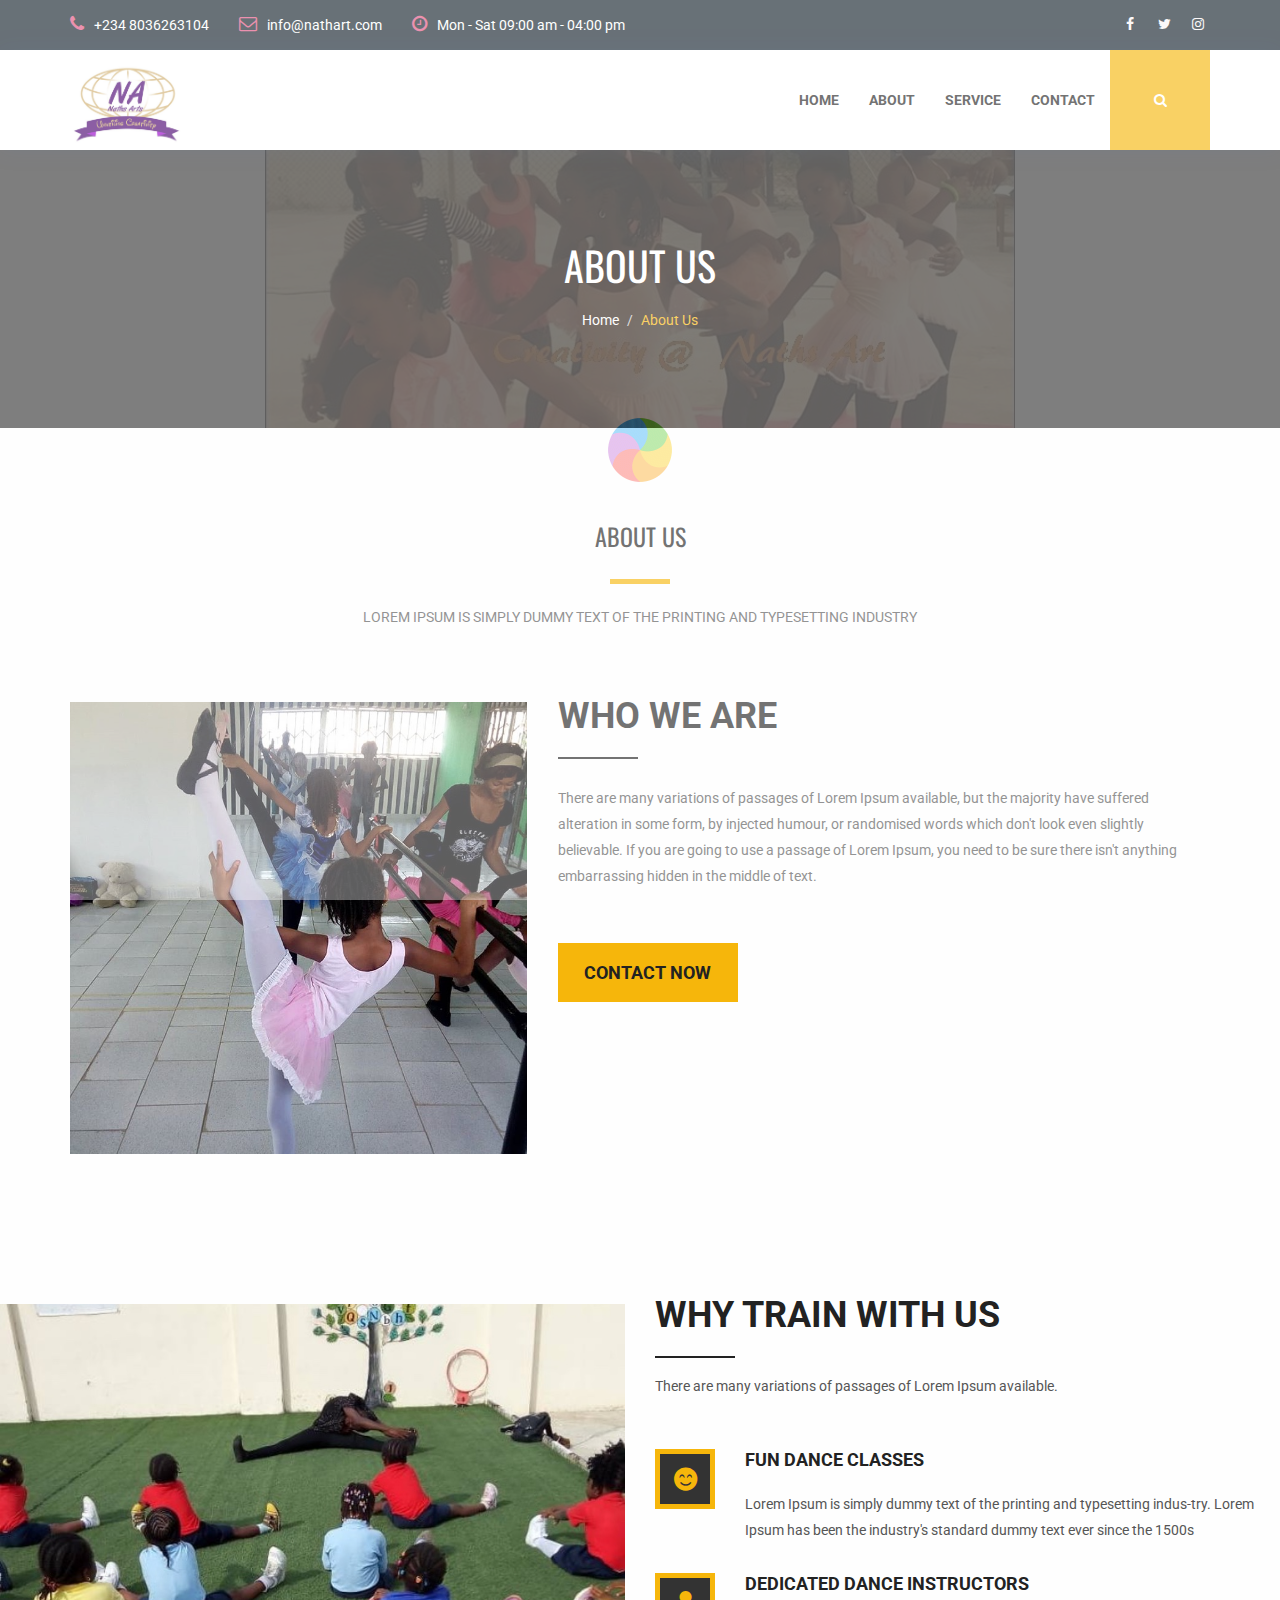
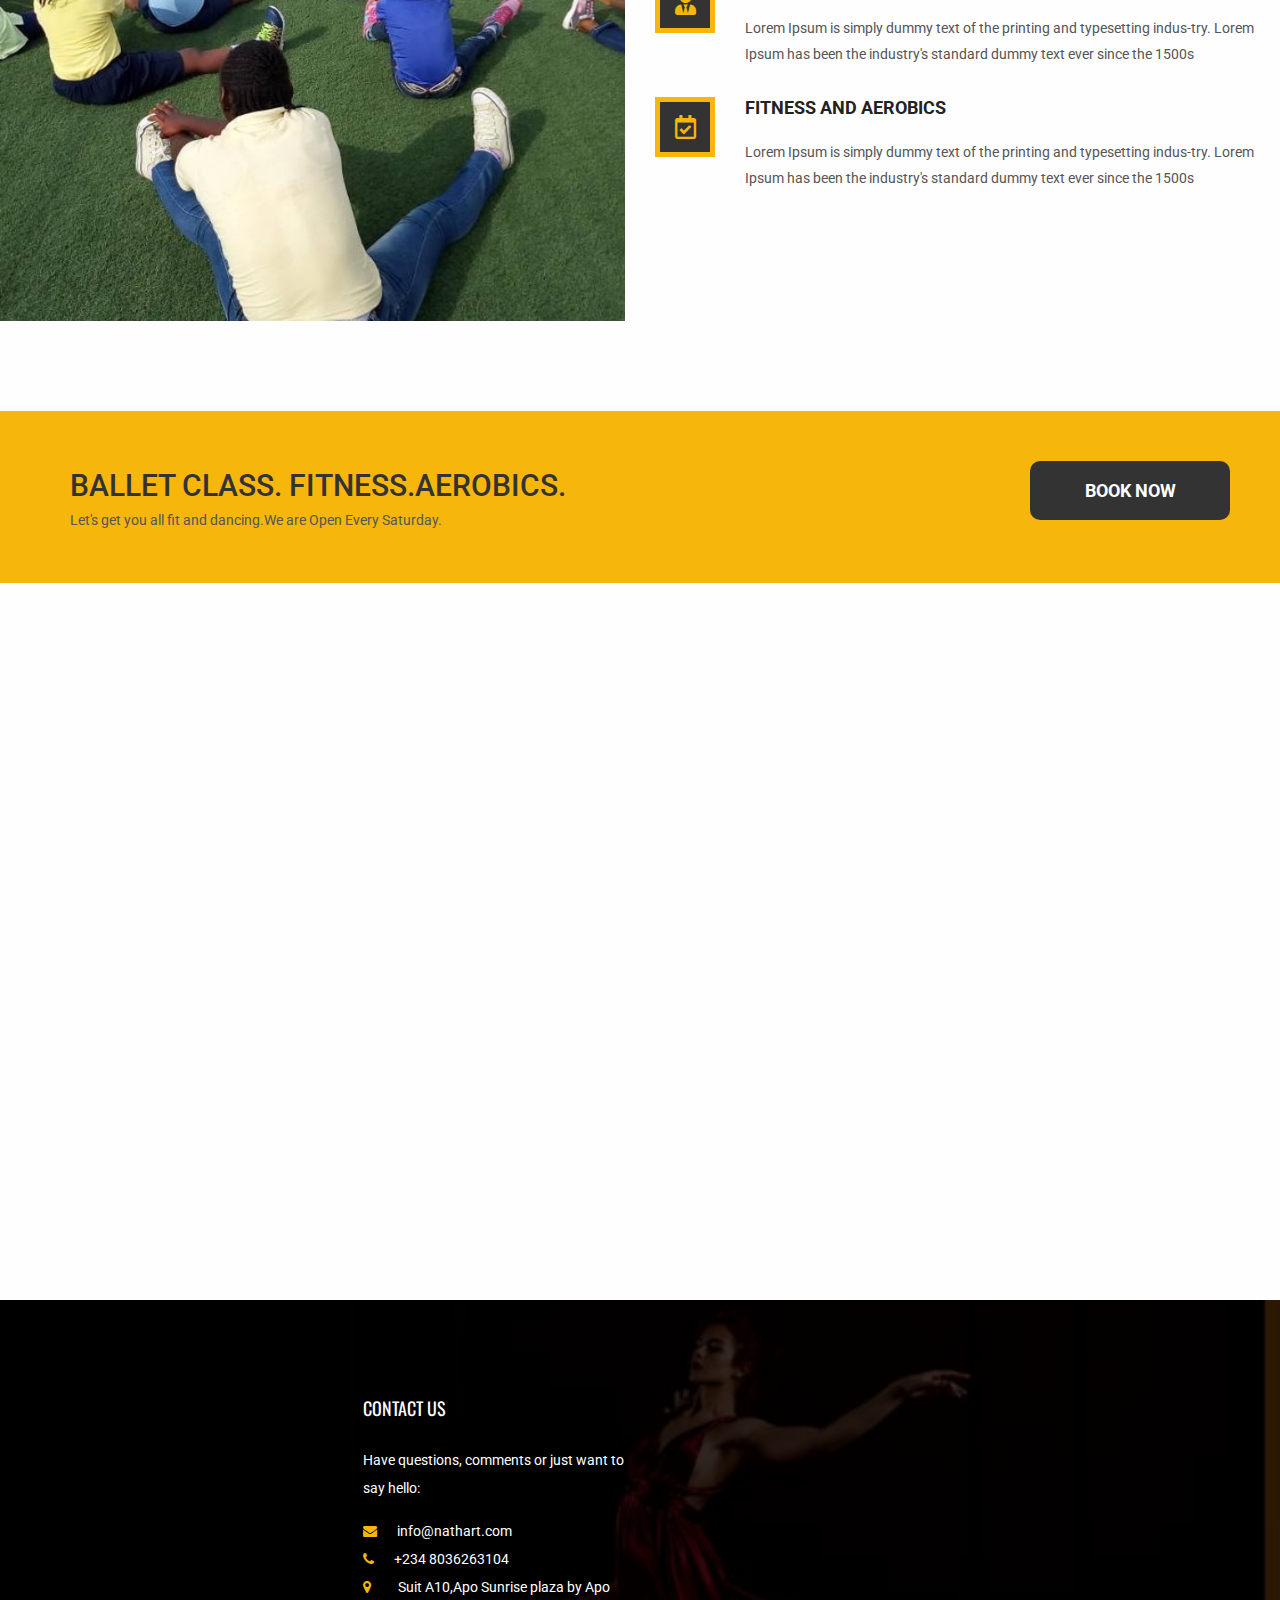
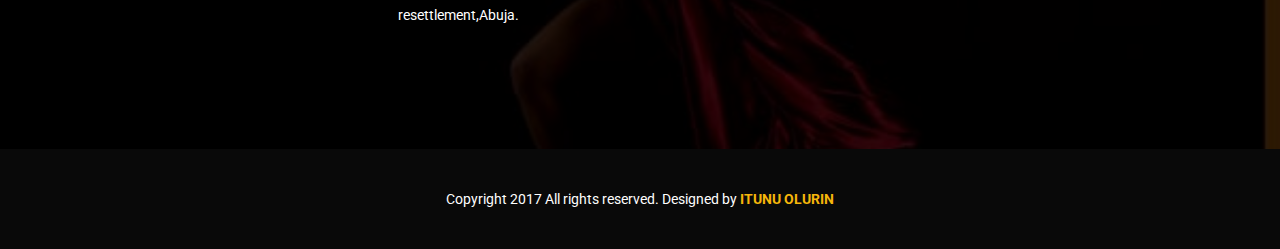
==== commit 10668fb8: "new" ====
--- a/about.html
+++ b/about.html
@@ -14,7 +14,8 @@
     <!-- Animate CSS -->
     <link href="vendors/animate/animate.css" rel="stylesheet">
     <!-- Icon CSS-->
-	<link rel="stylesheet" href="vendors/font-awesome/css/font-awesome.min.css">
+	<link rel="stylesheet" href="https://use.fontawesome.com/releases/v5.7.0/css/all.css">
+    <link rel="stylesheet" href="vendors/font-awesome/css/font-awesome.min.css">
     <!-- Camera Slider -->
     <link rel="stylesheet" href="vendors/camera-slider/camera.css">
     <!-- Owlcarousel CSS-->
@@ -44,7 +45,7 @@
             <ul class="nav navbar-nav navbar-right social_nav">
                 <li><a href="#"><i class="fa fa-facebook" aria-hidden="true"></i></a></li>
                 <li><a href="#"><i class="fa fa-twitter" aria-hidden="true"></i></a></li>
-                <li><a href="#"><i class="fa fa-instagram" aria-hidden="true"></i></a></li>
+                <li><a href="https://www.instagram.com/nathsartdance/"><i class="fa fa-instagram" aria-hidden="true"></i></a></li>
             </ul>    
             
 	    </div>
@@ -143,7 +144,7 @@
                     <div class="media">
                         <div class="media-left">
                             <a href="#">
-                                <i class="fa fa-wrench" aria-hidden="true"></i>
+                                <i class="fas fa-smile-beam" aria-hidden="true"></i>
                             </a>
                         </div>
                         <div class="media-body">
@@ -154,7 +155,7 @@
                     <div class="media">
                         <div class="media-left">
                             <a href="#">
-                                <i class="fa fa-rocket" aria-hidden="true"></i>
+                                <i class="fas fa-user-tie" aria-hidden="true"></i>
                             </a>
                         </div>
                         <div class="media-body">
@@ -165,7 +166,7 @@
                     <div class="media">
                         <div class="media-left">
                             <a href="#">
-                                <i class="fa fa-users" aria-hidden="true"></i>
+                                <i class="far fa-calendar-check" aria-hidden="true"></i>
                             </a>
                         </div>
                         <div class="media-body">
@@ -185,11 +186,11 @@
             <div class="container">
                 <div class="row book_now">
                     <div class="col-md-10 booking_text">
-                        <h4>Booking now if you need build your dream home.</h4>
-                        <p>Lorem ipsum dolor sit amet, consectetur adipiscing elit, sed do eiusmod tempor incididunt ut labore et dolore magna aliqua.</p>
+                        <h2>BALLET CLASS. FITNESS.AEROBICS.</h4>
+                        <p>Let's get you all fit and dancing.We are Open Every Saturday.</p>
                     </div>
                     <div class="col-md-2 p0 book_bottun">
-                        <a href="#" class="button_all">book now</a>
+                        <a href="contact.html" class="button_all">book now</a>
                     </div>
                 </div>
             </div>
@@ -202,7 +203,7 @@
     <section class="our_team_area">
         <div class="container">
             <div class="tittle wow fadeInUp">
-                <h2>Our Team</h2>
+                <h2>Our Instructors</h2>
                 <h4>Lorem Ipsum is simply dummy text of the printing and typesetting industry</h4>
             </div>
             <div class="row team_row">
@@ -232,7 +233,7 @@
                 </div>
                 <div class="col-md-3 col-sm-6 wow fadeInUp" data-wow-delay="0.4s">
                    <div class="team_membar">
-                        <img src="images/team/tm-3.jpg" alt="">
+                        <img src="images/nathbanner.PNG" alt="">
                         <div class="team_content">
                             <ul>
                                 <li><a href="#"><i class="fa fa-facebook" aria-hidden="true"></i></a></li>
@@ -246,7 +247,7 @@
                 </div>
                 <div class="col-md-3 col-sm-6 wow fadeInUp" data-wow-delay="0.6s">
                    <div class="team_membar">
-                        <img src="images/team/tm-4.jpg" alt="">
+                        <img src="images/nathbanner2.PNG" alt="">
                         <div class="team_content">
                             <ul>
                                 <li><a href="#"><i class="fa fa-facebook" aria-hidden="true"></i></a></li>
@@ -268,47 +269,26 @@
         <div class="container">
             <div class="footer_row row">
                 <div class="col-md-3 col-sm-6 footer_about">
-                    <h2>ABOUT OUR COMPANY</h2>
-                    <img src="images/footer-logo.png" alt="">
-                    <p>Lorem ipsum dolor sit amet, consectetur adipiscing elit, sed do eiusmod tempor incididunt ut labore et dolore magna aliqua.</p>
-                    <ul class="socail_icon">
-                        <li><a href="#"><i class="fa fa-facebook" aria-hidden="true"></i></a></li>
-                        <li><a href="#"><i class="fa fa-twitter" aria-hidden="true"></i></a></li>
-                        <li><a href="#"><i class="fa fa-google-plus" aria-hidden="true"></i></a></li>
-                        <li><a href="#"><i class="fa fa-linkedin" aria-hidden="true"></i></a></li>
-                    </ul>
-                </div>
-                <div class="col-md-3 col-sm-6 footer_about quick">
-                    <h2>Quick links</h2>
-                    <ul class="quick_link">
-                        <li><a href="#"><i class="fa fa-chevron-right"></i>Building Construction</a></li>
-                        <li><a href="#"><i class="fa fa-chevron-right"></i>Home Renovation</a></li>
-                        <li><a href="#"><i class="fa fa-chevron-right"></i>Hardwood Flooring</a></li>
-                        <li><a href="#"><i class="fa fa-chevron-right"></i>Repairing Of Roof</a></li>
-                        <li><a href="#"><i class="fa fa-chevron-right"></i>Commercial Construction</a></li>
-                        <li><a href="#"><i class="fa fa-chevron-right"></i>Concreate Transport</a></li>
-                    </ul>
-                </div>
-                <div class="col-md-3 col-sm-6 footer_about">
-                    <h2>Twitter Feed</h2>
-                    <a href="#" class="twitter">@colorlib: Duis aute irure dolor in reprehenderit in voluptate velit esse cillum dolore eu fugiat.</a>
-                    <a href="#" class="twitter">@colorlib: Duis aute irure dolor in reprehenderit in voluptate velit esse cillum dolore eu fugiat.</a>
-                </div>
+                    <h2></h2>
+                    <img src="" alt="">
+                    
+                </div>
+                
                 <div class="col-md-3 col-sm-6 footer_about">
                     <h2>CONTACT US</h2>
                     <address>
                         <p>Have questions, comments or just want to say hello:</p>
                         <ul class="my_address">
-                            <li><a href="#"><i class="fa fa-envelope" aria-hidden="true"></i>info@thethemspro.com</a></li>
-                            <li><a href="#"><i class="fa fa-phone" aria-hidden="true"></i>+880 123 456 789</a></li>
-                            <li><a href="#"><i class="fa fa-map-marker" aria-hidden="true"></i><span>Sector # 10, Road # 05, Plot # 31, Uttara, Dhaka 1230 </span></a></li>
+                            <li><a href="#"><i class="fa fa-envelope" aria-hidden="true"></i>info@nathart.com</a></li>
+                            <li><a href="#"><i class="fa fa-phone" aria-hidden="true"></i>+234 8036263104</a></li>
+                            <li><a href="#"><i class="fa fa-map-marker" aria-hidden="true"></i><span>Suit A10,Apo Sunrise plaza by Apo resettlement,Abuja.</span></a></li>
                         </ul>
                     </address>
                 </div>
             </div>
         </div>
         <div class="copyright_area">
-            Copyright 2017 All rights reserved. Designed by <a href="https://colorlib.com">Colorlib.</a>
+            Copyright 2017 All rights reserved. Designed by <a href="https://sevensdigital">Itunu Olurin</a>
         </div>
     </footer>
     <!-- End Footer Area -->
--- a/css/style.css
+++ b/css/style.css
@@ -212,7 +212,7 @@
 }
 .top_header_area .social_nav li a {
   font-size: 14px;
-  color: #fff;
+  color: rgb(250, 245, 245);
   padding: 0;
   text-align: center;
   height: 24px;
@@ -2045,7 +2045,7 @@
 /* End All contact Info Css */
 /*--------------------------------------------------*/
 .footer_area {
-  background: url("../images/footer.jpg") no-repeat;
+  background: url("../images/g3.jpg") no-repeat;
   position: relative;
   background-size: cover;
   background-position: center;
@@ -2287,7 +2287,7 @@
   }
 
   .header_aera_tow {
-    background: #fff !important;
+    background: rgb(8, 8, 8) !important;
   }
 
   .header_aera_tow .navbar_right_fulid {
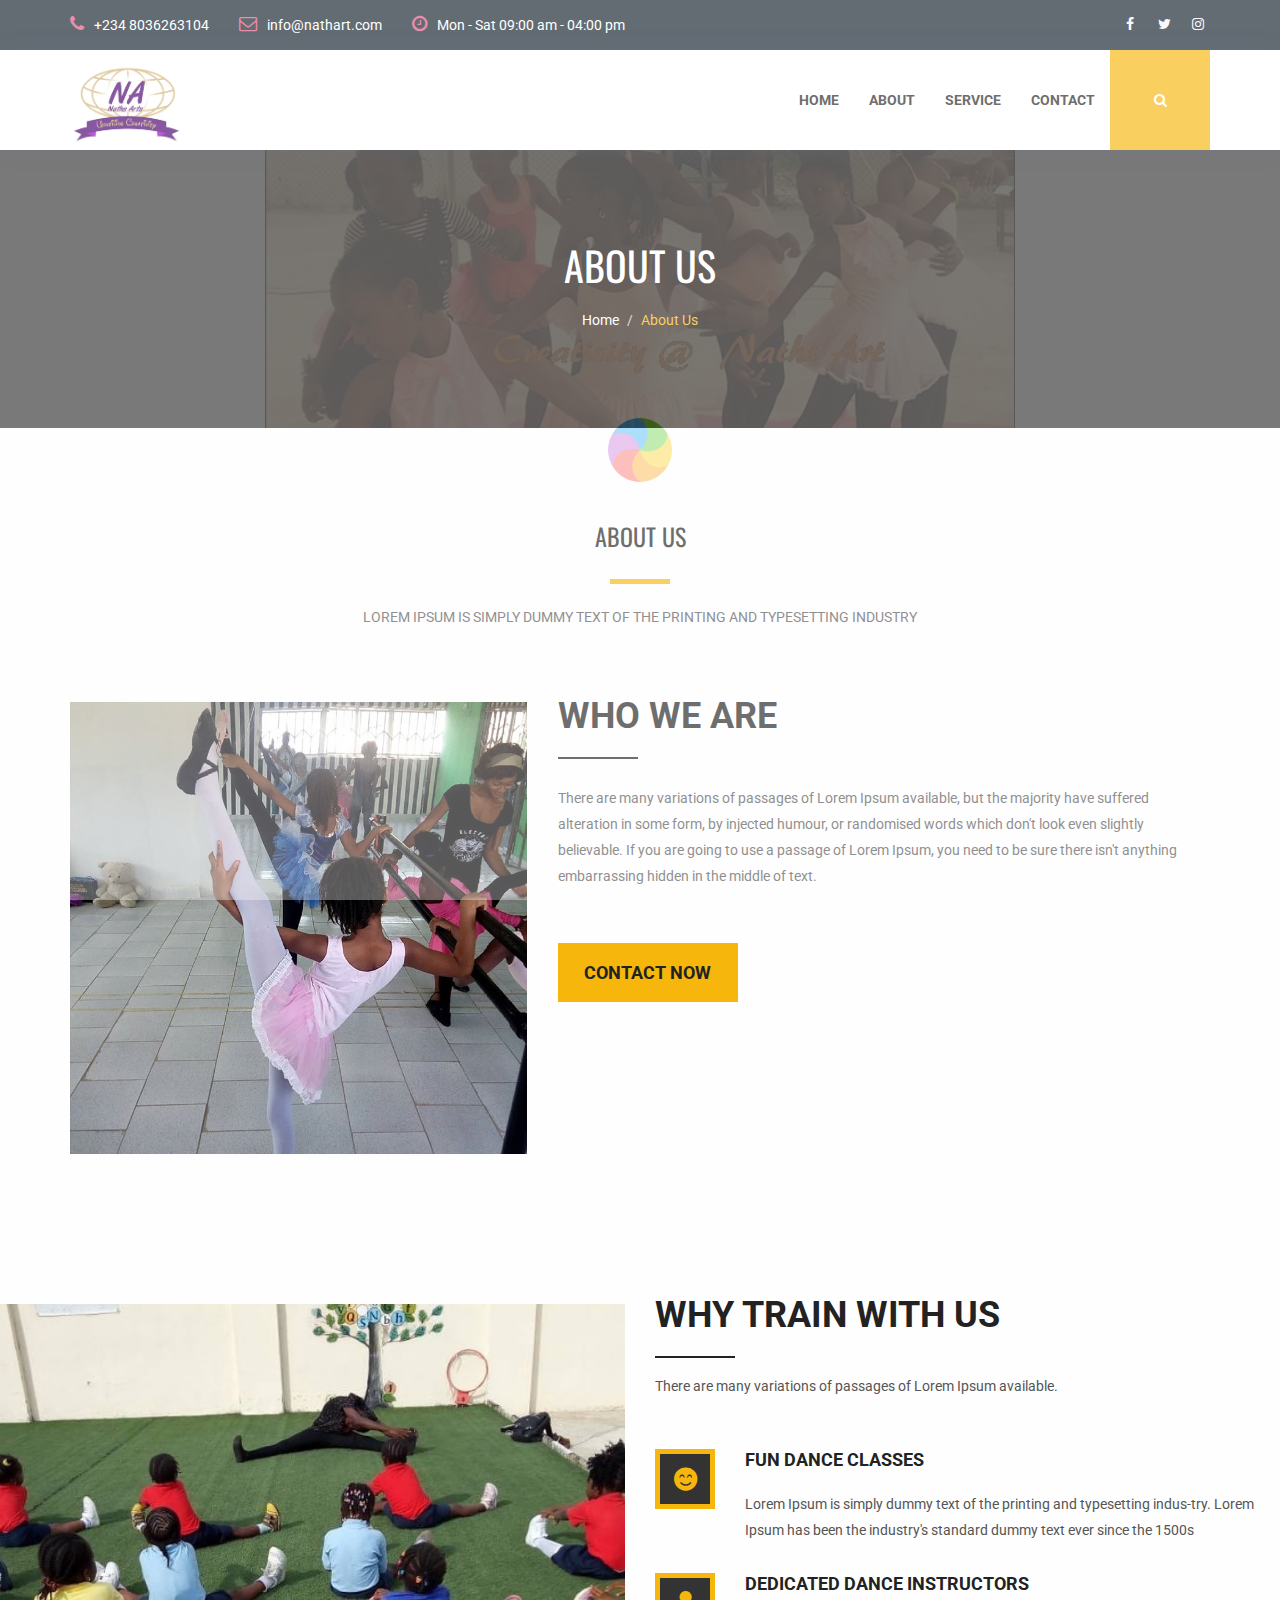
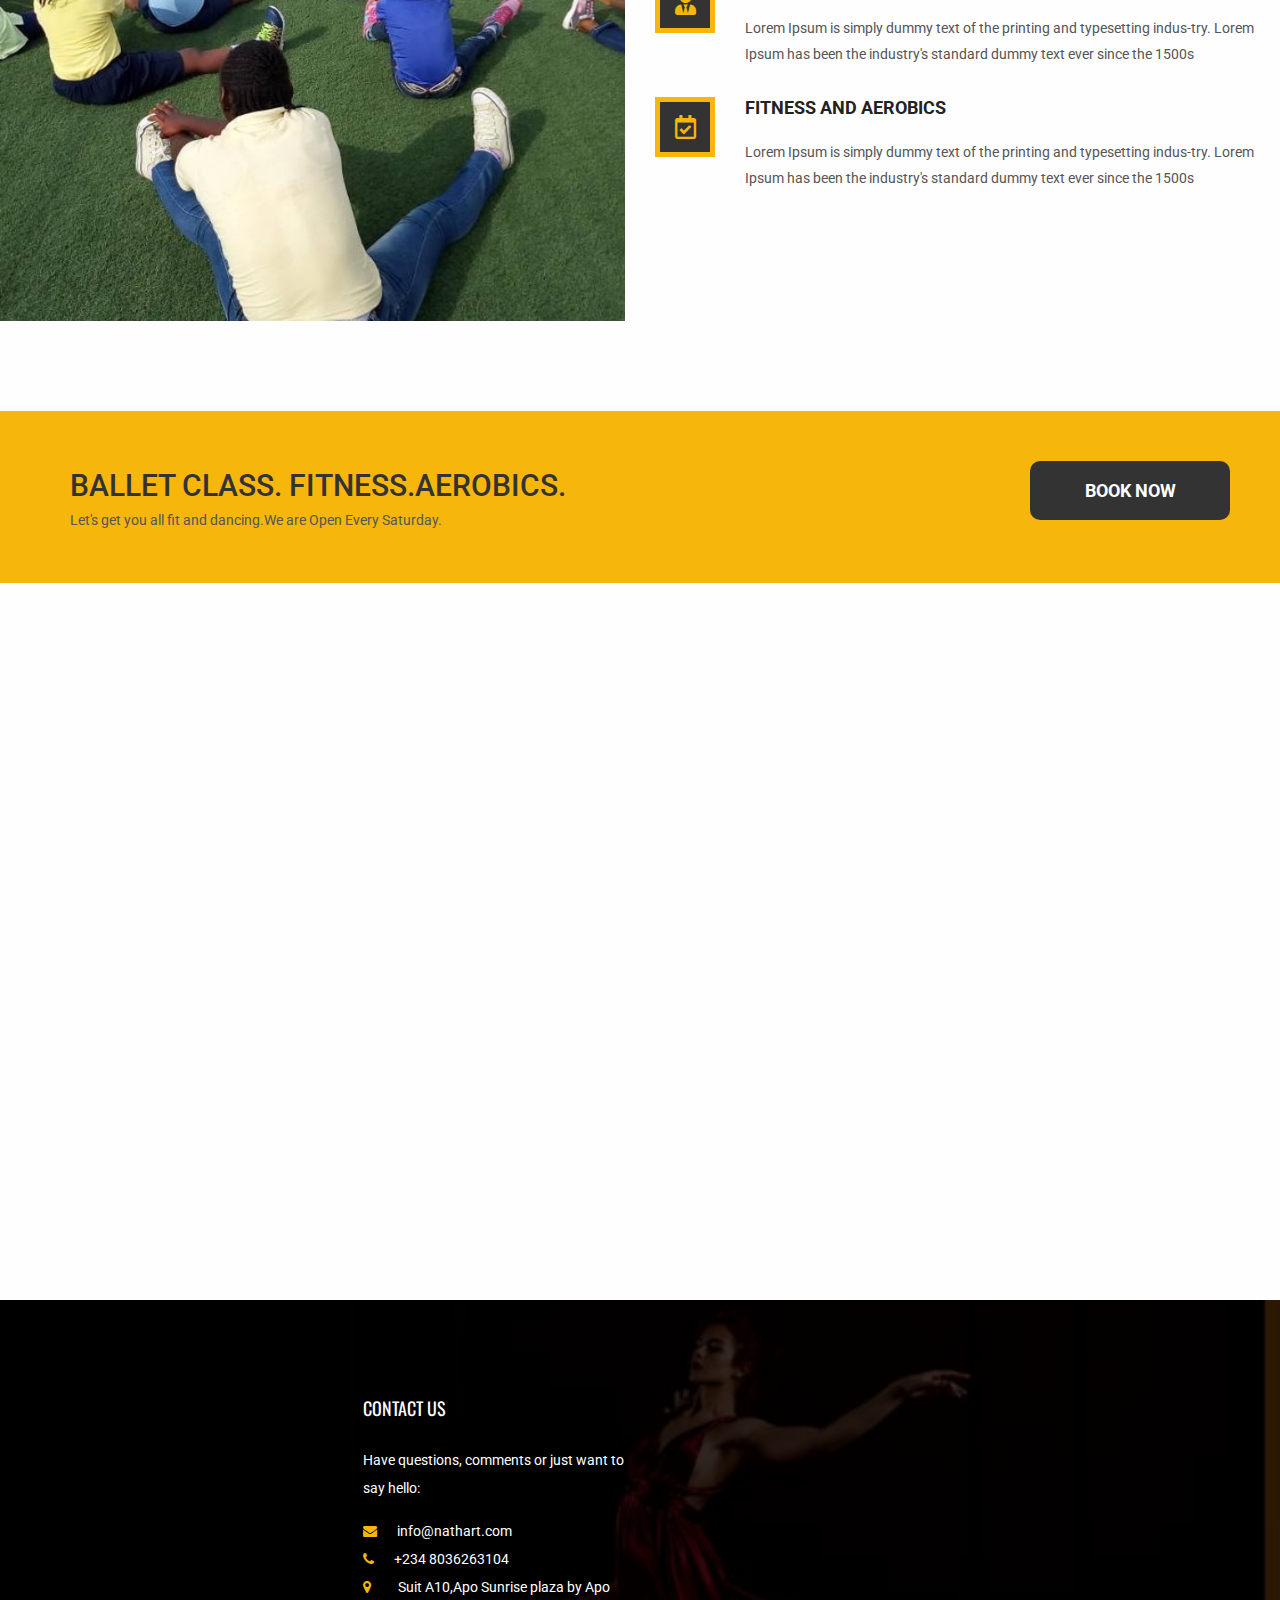
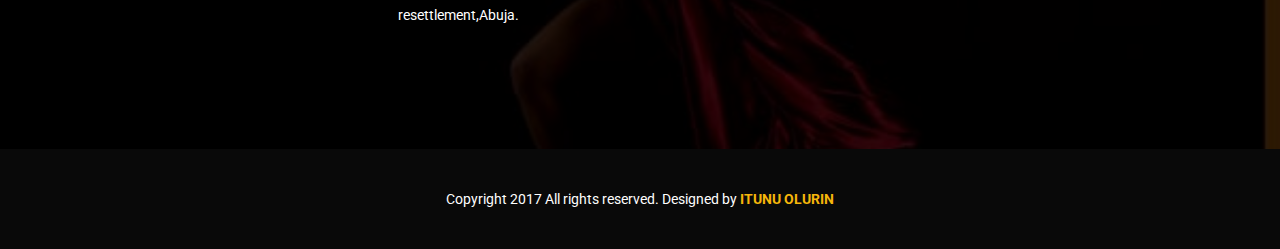
==== commit 0102c8e9: "Update" ====
--- a/about.html
+++ b/about.html
@@ -5,7 +5,7 @@
     <meta http-equiv="X-UA-Compatible" content="IE=edge">
     <meta name="viewport" content="width=device-width, initial-scale=1">
 
-    <title>Topbuilder Construction Template</title>
+    <title>Nathart Dance School</title>
 
     <!-- Favicon -->
     <link rel="icon" href="images/favicon.png" type="image/x-icon" />
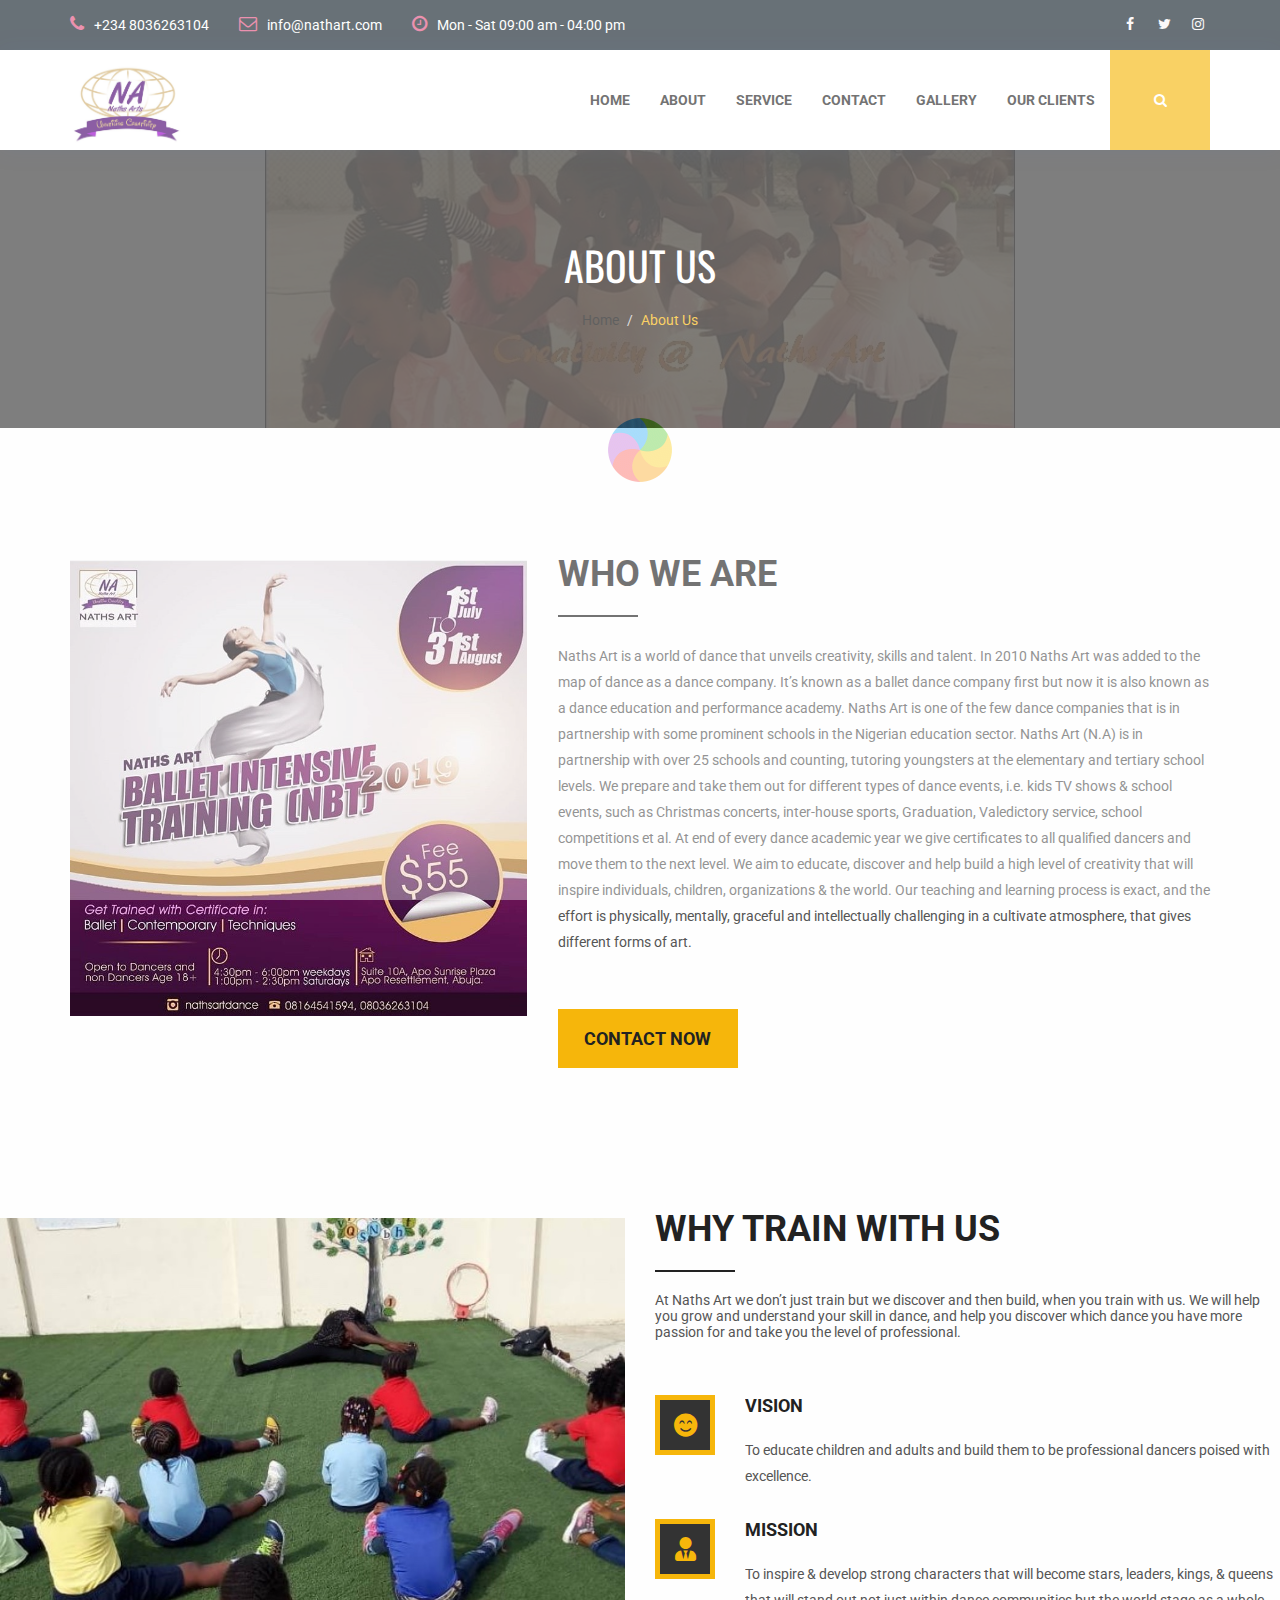
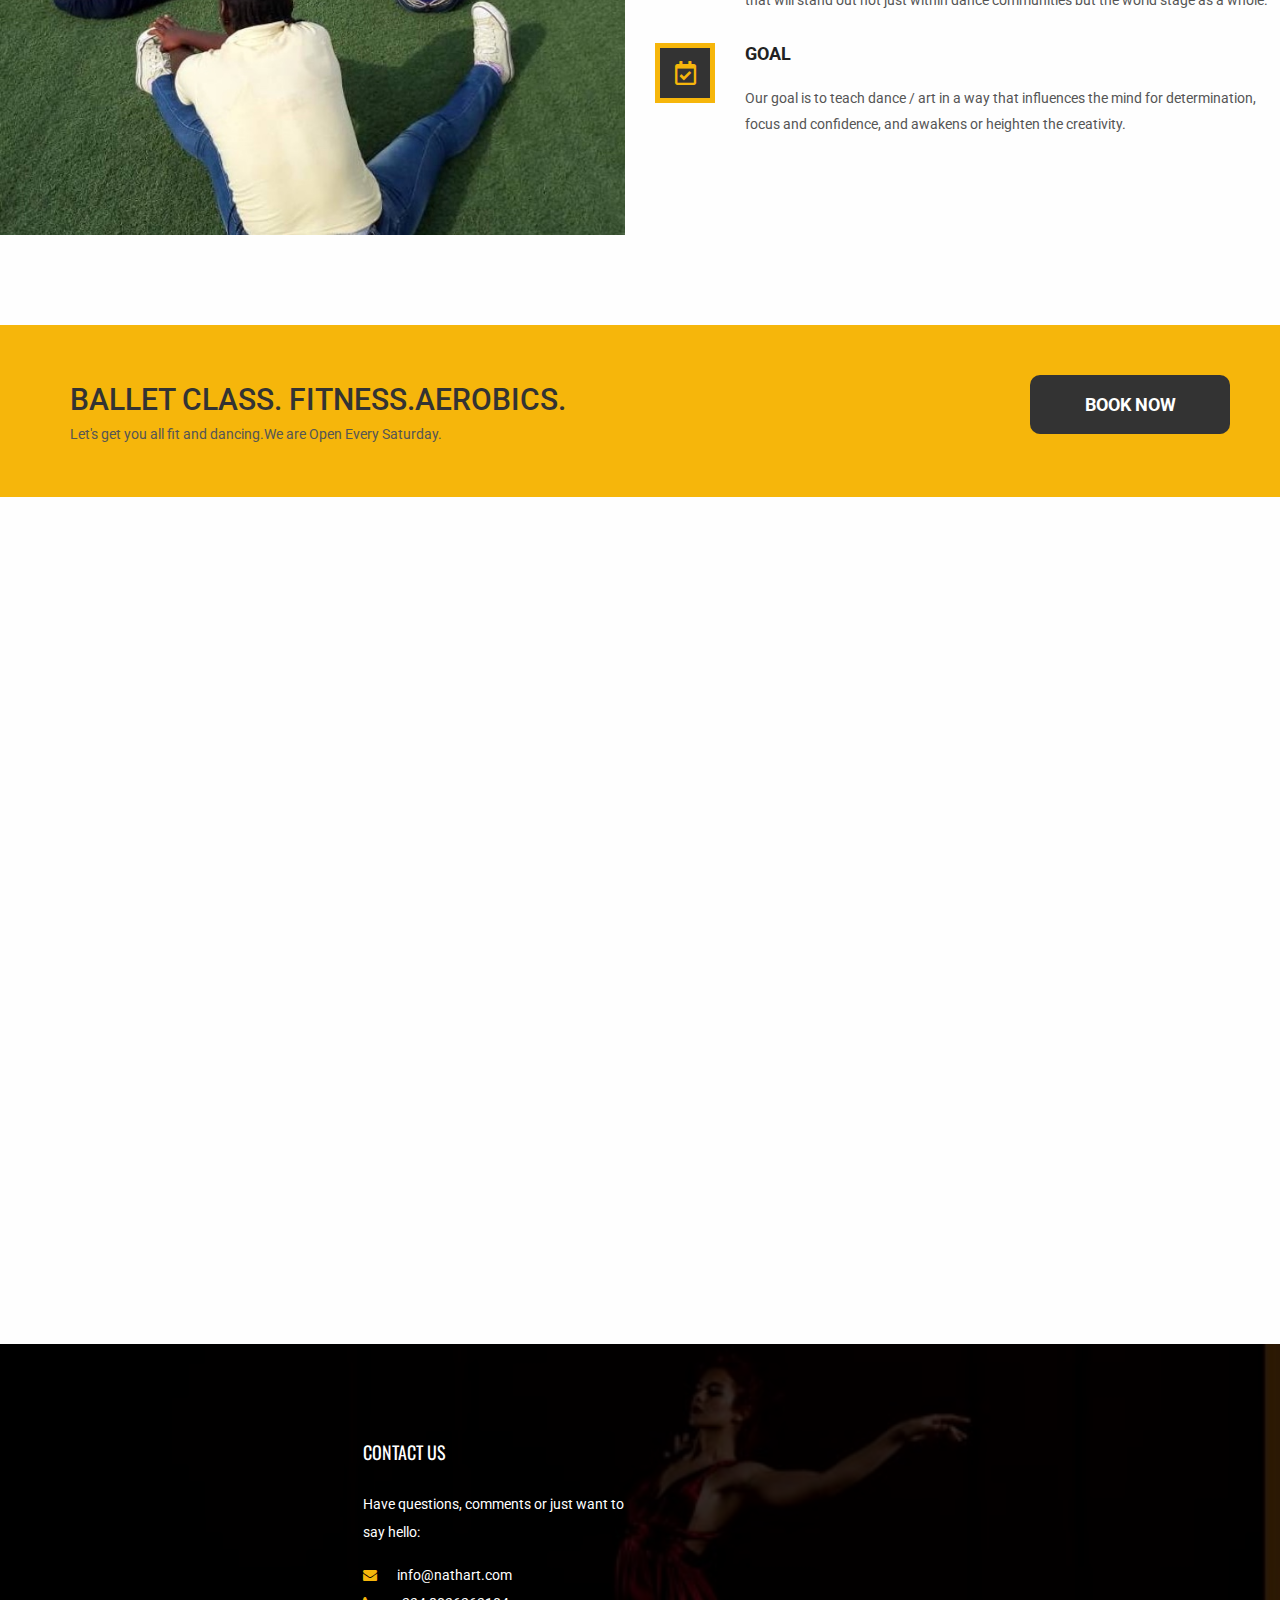
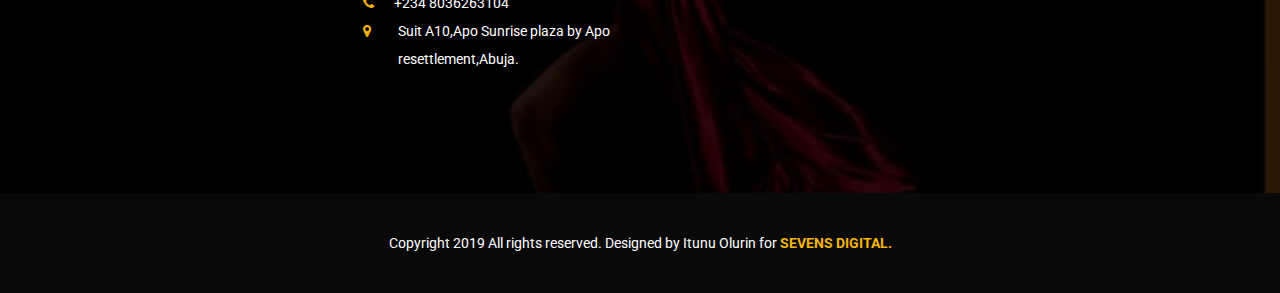
==== commit 323792ea: "content update" ====
--- a/about.html
+++ b/about.html
@@ -84,8 +84,10 @@
                     <ul class="nav navbar-nav navbar-right">
                      <li><a href="index.html">Home</a></li>
                     <li><a href="about.html">About</a></li>
-                    <li><a href="services.html">service</a></li>
+                    <li><a href="services.html">Service</a></li>
                     <li><a href="contact.html">Contact</a></li>
+                    <li><a href="gallery.html">Gallery</a></li>
+                    <li><a href="ourclients.html">Our Clients</a></li>
                     <li><a href="#" class="nav_searchFrom"><i class="fa fa-search"></i></a></li>
                     </ul>
                 </div><!-- /.navbar-collapse -->
@@ -108,19 +110,28 @@
     <section class="about_us_area row">
         <div class="container">
             <div class="tittle wow fadeInUp">
-                <h2>ABOUT US</h2>
-                <h4>Lorem Ipsum is simply dummy text of the printing and typesetting industry</h4>
+                
+                <h4></h4>
             </div>
             <div class="row about_row">
                 <div class="col-md-5 col-sm-6 about_client about_pages_client">
-                    <img src="images/slider-4.JPG" alt="">
+                    <img src="images/nathnew2.jpg" alt="">
                 </div>
                 <div class="who_we_area col-md-7 col-sm-6">
                     <div class="subtittle">
                         <h2>WHO WE ARE</h2>
                     </div>
-                    <p>There are many variations of passages of Lorem Ipsum available, but the majority have suffered alteration in some form, by injected humour, or randomised words which don't look even slightly believable. If you are going to use a passage of Lorem Ipsum, you need to be sure there isn't anything embarrassing hidden in the middle of text.</p>
-                    <a href="contact.html" class="button_all">Contact Now</a>
+                    <p>Naths Art is a world of dance that unveils creativity, skills and talent. In 2010 Naths Art was added to the map of dance as a dance company. It’s known as a ballet dance company first but now it is also known as a dance education and performance academy.
+                        Naths Art is one of the few dance companies that is in partnership with some prominent schools in the Nigerian education sector.
+                        
+                        Naths Art (N.A) is in partnership with over 25 schools and counting, tutoring youngsters at the elementary and tertiary school levels. We prepare and take them out for different types of dance events, i.e. kids TV shows & school events, such as Christmas concerts, inter-house sports, Graduation, Valedictory service, school competitions et al. 
+                         At end of every dance academic year we give certificates to all qualified dancers and move them to the next level. 
+                        
+                        We aim to educate, discover and help build a high level of creativity that will inspire individuals, children, organizations & the world. 
+                        Our teaching and learning process is exact, and the effort is physically, mentally, graceful and intellectually challenging in a cultivate atmosphere, that gives different forms of art. 
+                        </p>
+                         
+                 <a href="contact.html" class="button_all">Contact Now</a>
                 </div>
             </div>
         </div>
@@ -139,7 +150,7 @@
                 <div class="col-md-6 feature_content">
                     <div class="subtittle">
                         <h2>WHY TRAIN WITH US</h2>
-                        <h5>There are many variations of passages of Lorem Ipsum available.</h5>
+                        <h5>At Naths Art we don’t just train but we discover and then build, when you train with us. We will help you grow and understand your skill in dance, and help you discover which dance you have more passion for and take you the level of professional.</h5>
                     </div>
                     <div class="media">
                         <div class="media-left">
@@ -148,8 +159,8 @@
                             </a>
                         </div>
                         <div class="media-body">
-                            <a href="#">FUN DANCE CLASSES </a>
-                            <p>Lorem Ipsum is simply dummy text of the printing and typesetting indus-try. Lorem Ipsum has been the industry's standard dummy text ever since the 1500s</p>
+                            <a href="#">VISION </a>
+                            <p>To educate children and adults and build them to be professional dancers poised with excellence.</p>
                         </div>
                     </div>
                     <div class="media">
@@ -159,8 +170,8 @@
                             </a>
                         </div>
                         <div class="media-body">
-                            <a href="#">DEDICATED DANCE INSTRUCTORS</a>
-                            <p>Lorem Ipsum is simply dummy text of the printing and typesetting indus-try. Lorem Ipsum has been the industry's standard dummy text ever since the 1500s</p>
+                            <a href="#">MISSION</a>
+                            <p>To inspire & develop strong characters that will become stars, leaders, kings, & queens that will stand out not just within dance communities but the world stage as a whole.</p>
                         </div>
                     </div>
                     <div class="media">
@@ -170,8 +181,12 @@
                             </a>
                         </div>
                         <div class="media-body">
-                            <a href="#">FITNESS AND AEROBICS</a>
-                            <p>Lorem Ipsum is simply dummy text of the printing and typesetting indus-try. Lorem Ipsum has been the industry's standard dummy text ever since the 1500s</p>
+                            <a href="#">GOAL</a>
+                            <p>Our goal is to teach dance / art in a way that influences the mind for determination, focus and confidence, and awakens or heighten the creativity.
+
+
+
+                            </p>
                         </div>
                     </div>
                 </div>
@@ -204,7 +219,12 @@
         <div class="container">
             <div class="tittle wow fadeInUp">
                 <h2>Our Instructors</h2>
-                <h4>Lorem Ipsum is simply dummy text of the printing and typesetting industry</h4>
+                <h4><b>Clara Naths M. Allamogu
+                    (Ballerina, C.E.O and founder of Naths Art Limited)</b></h4>
+                    <p>She started out as a solo ballet dancer in 2005 & in 2010 she started her dance company NATHS ART. Ever since, there have been documented achievements to her testament of hard work, determination consistency and resilience. 
+                        She speaks and stands for excellence in dance, and that we can see in her dance company NATHS ART today. 
+                        Her deep love and passion for dance, children & discipline made her focus on teaching ballet dance, to kids & adults. She believes her assignment is to keep playing it forward by adding value and unveiling creativity in children, as she builds skill and discipline in dance, shaping paths of her students to become excellent dancers. </p>
+                    
             </div>
             <div class="row team_row">
                 <div class="col-md-3 col-sm-6 wow fadeInUp">
@@ -212,7 +232,7 @@
                         <img src="images/nathbanner.PNG" alt="">
                         <div class="team_content">
                           
-                            <a href="#" class="name">Prodip Ghosh</a>
+                            <a href="#" class="name">CLARA NATHS M. ALLAMOGU</a>
                             <h6>Founder &amp; CEO</h6>
                         </div>
                    </div>
@@ -288,7 +308,7 @@
             </div>
         </div>
         <div class="copyright_area">
-            Copyright 2017 All rights reserved. Designed by <a href="https://sevensdigital">Itunu Olurin</a>
+            Copyright 2019 All rights reserved. Designed by Itunu Olurin for <a href="https://Sevensdigital">Sevens Digital.</a>
         </div>
     </footer>
     <!-- End Footer Area -->
--- a/css/style.css
+++ b/css/style.css
@@ -488,7 +488,7 @@
   content: "";
   position: absolute;
   z-index: -1;
-  background: #fff;
+  background: rgb(8, 8, 8);
   top: 0;
   bottom: 0;
   left: 0;
@@ -589,7 +589,7 @@
 }
 .banner_area .breadcrumb li a {
   font: 400 14px "Roboto", sans-serif;
-  color: #fefefe;
+  color: #030303;
 }
 .banner_area .breadcrumb li a.active {
   color: #f6b60b;
@@ -906,20 +906,19 @@
 }
 .our_services_tow .architecture_area .portfolio_filter_2 {
   border: 1px solid #dfe3e4;
-  display: block;
+  display: inline-block;
+  margin-left: 200px;
   overflow: hidden;
 }
 .our_services_tow .architecture_area .portfolio_filter_2 ul {
   padding: 0;
 }
 .our_services_tow .architecture_area .portfolio_filter_2 ul li {
-  float: left;
   list-style: none;
-  width: 20%;
+  width: auto;
   text-align: center;
   transition: all 300ms linear 0s;
   border-right: 1px solid #dfe3e4;
-  height: 150px;
 }
 .our_services_tow .architecture_area .portfolio_filter_2 ul li:last-child {
   border-right: 0;
@@ -945,16 +944,16 @@
 .our_services_tow .architecture_area .portfolio_2 {
   padding-top: 90px;
 }
-.our_services_tow .architecture_area .portfolio_2 .single_facilities img {
+.our_services_tow .architecture_area .portfolio_2  img {
   max-width: 100%;
 }
-.our_services_tow .architecture_area .portfolio_2 .single_facilities .who_we_area .subtittle {
+.our_services_tow .architecture_area .portfolio_2  .who_we_area .subtittle {
   padding-bottom: 30px;
 }
-.our_services_tow .architecture_area .portfolio_2 .single_facilities .who_we_area .subtittle h2:after {
+.our_services_tow .architecture_area .portfolio_2  .who_we_area .subtittle h2:after {
   background: #f6b60b;
 }
-.our_services_tow .architecture_area .portfolio_2 .single_facilities .who_we_area p {
+.our_services_tow .architecture_area .portfolio_2  .who_we_area p {
   font: 400 14px/26px "Roboto", sans-serif;
   color: #555555;
   padding-bottom: 30px;
@@ -1243,9 +1242,11 @@
 .featured_works .featured_gallery .gallery_iner {
   position: relative;
   overflow: hidden;
+  height: 300px;
 }
 .featured_works .featured_gallery .gallery_iner img {
   max-width: 100%;
+  object-fit: contain
 }
 .featured_works .featured_gallery .gallery_iner:after {
   content: "";
@@ -2369,8 +2370,14 @@
     margin: 0 auto;
     width: 90%;
   }
+  .our_services_tow .architecture_area .portfolio_filter_2 {
+    margin-left: 0;
+  }
 }
 @media (max-width: 767px) {
+  .our_services_tow .architecture_area .portfolio_filter_2 {
+    margin-left: 0;
+  }
   .top_header_area .top_nav li {
     display: inline-block;
   }
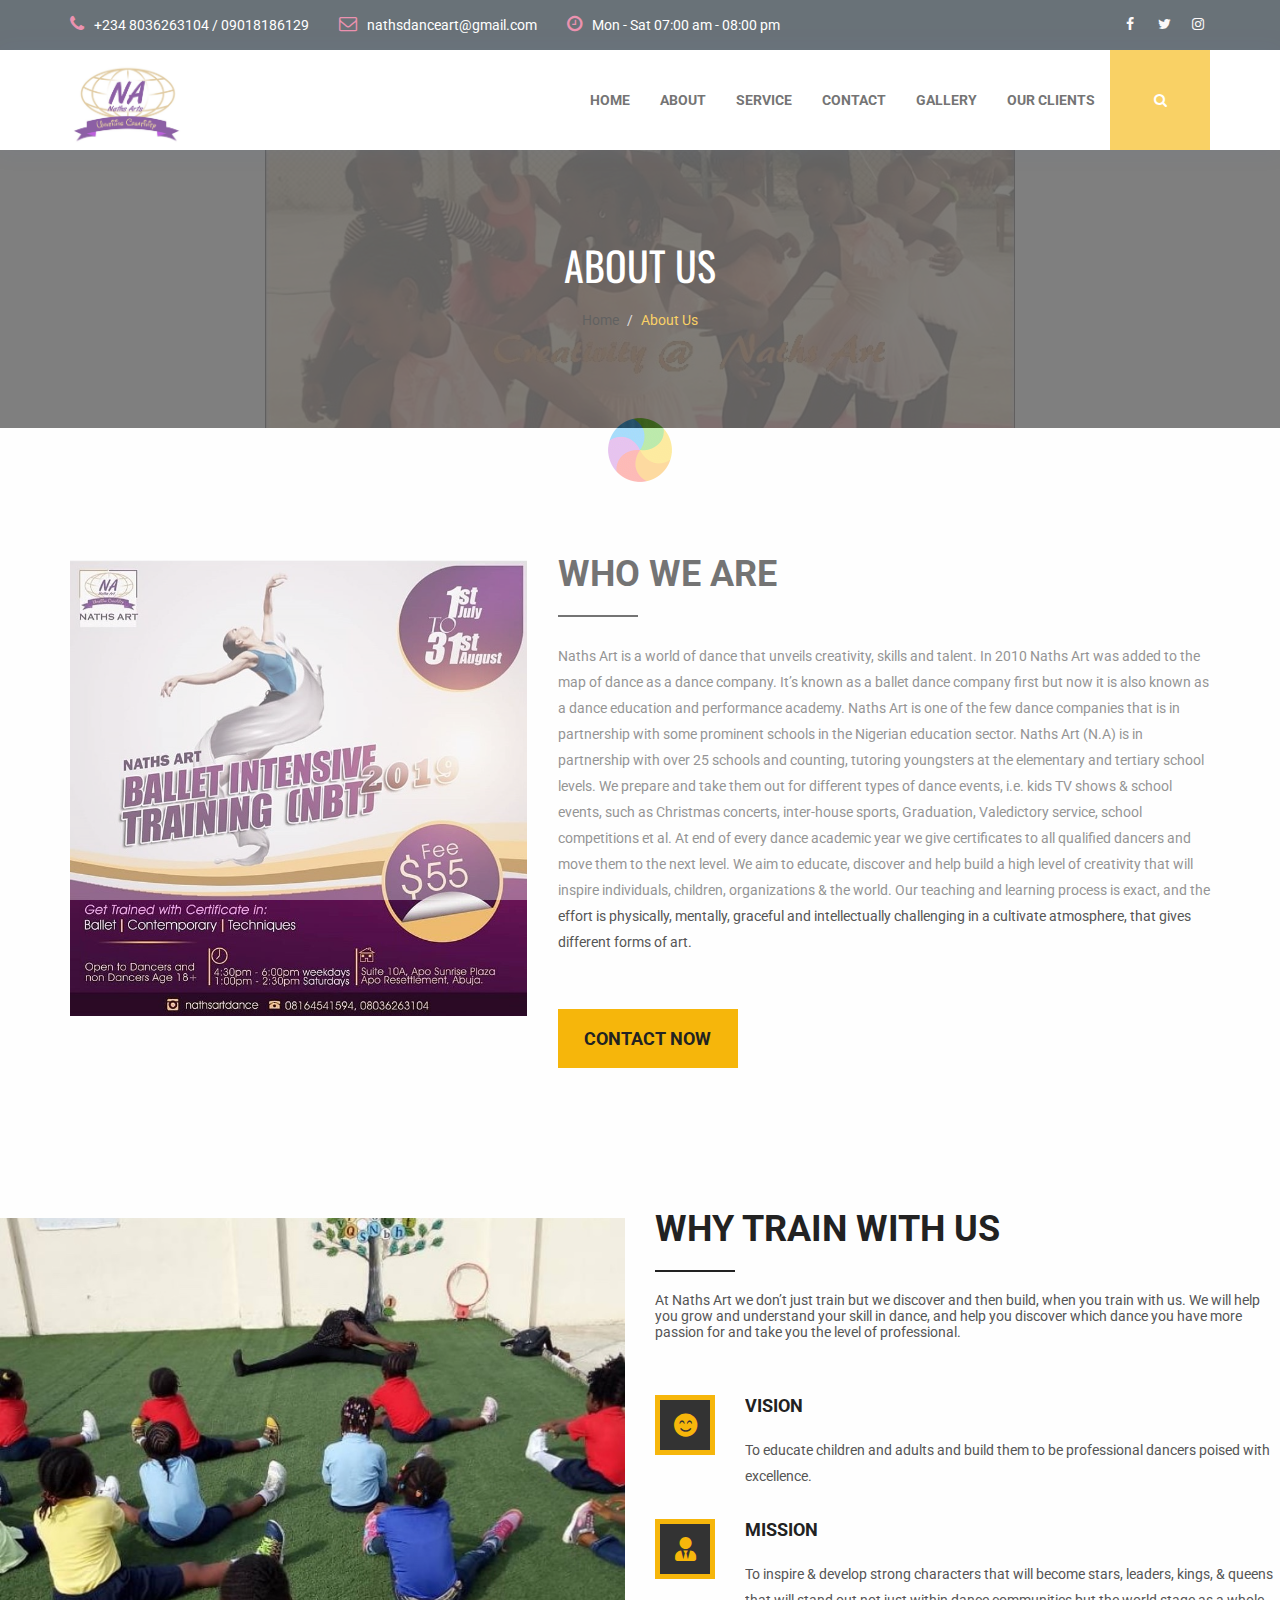
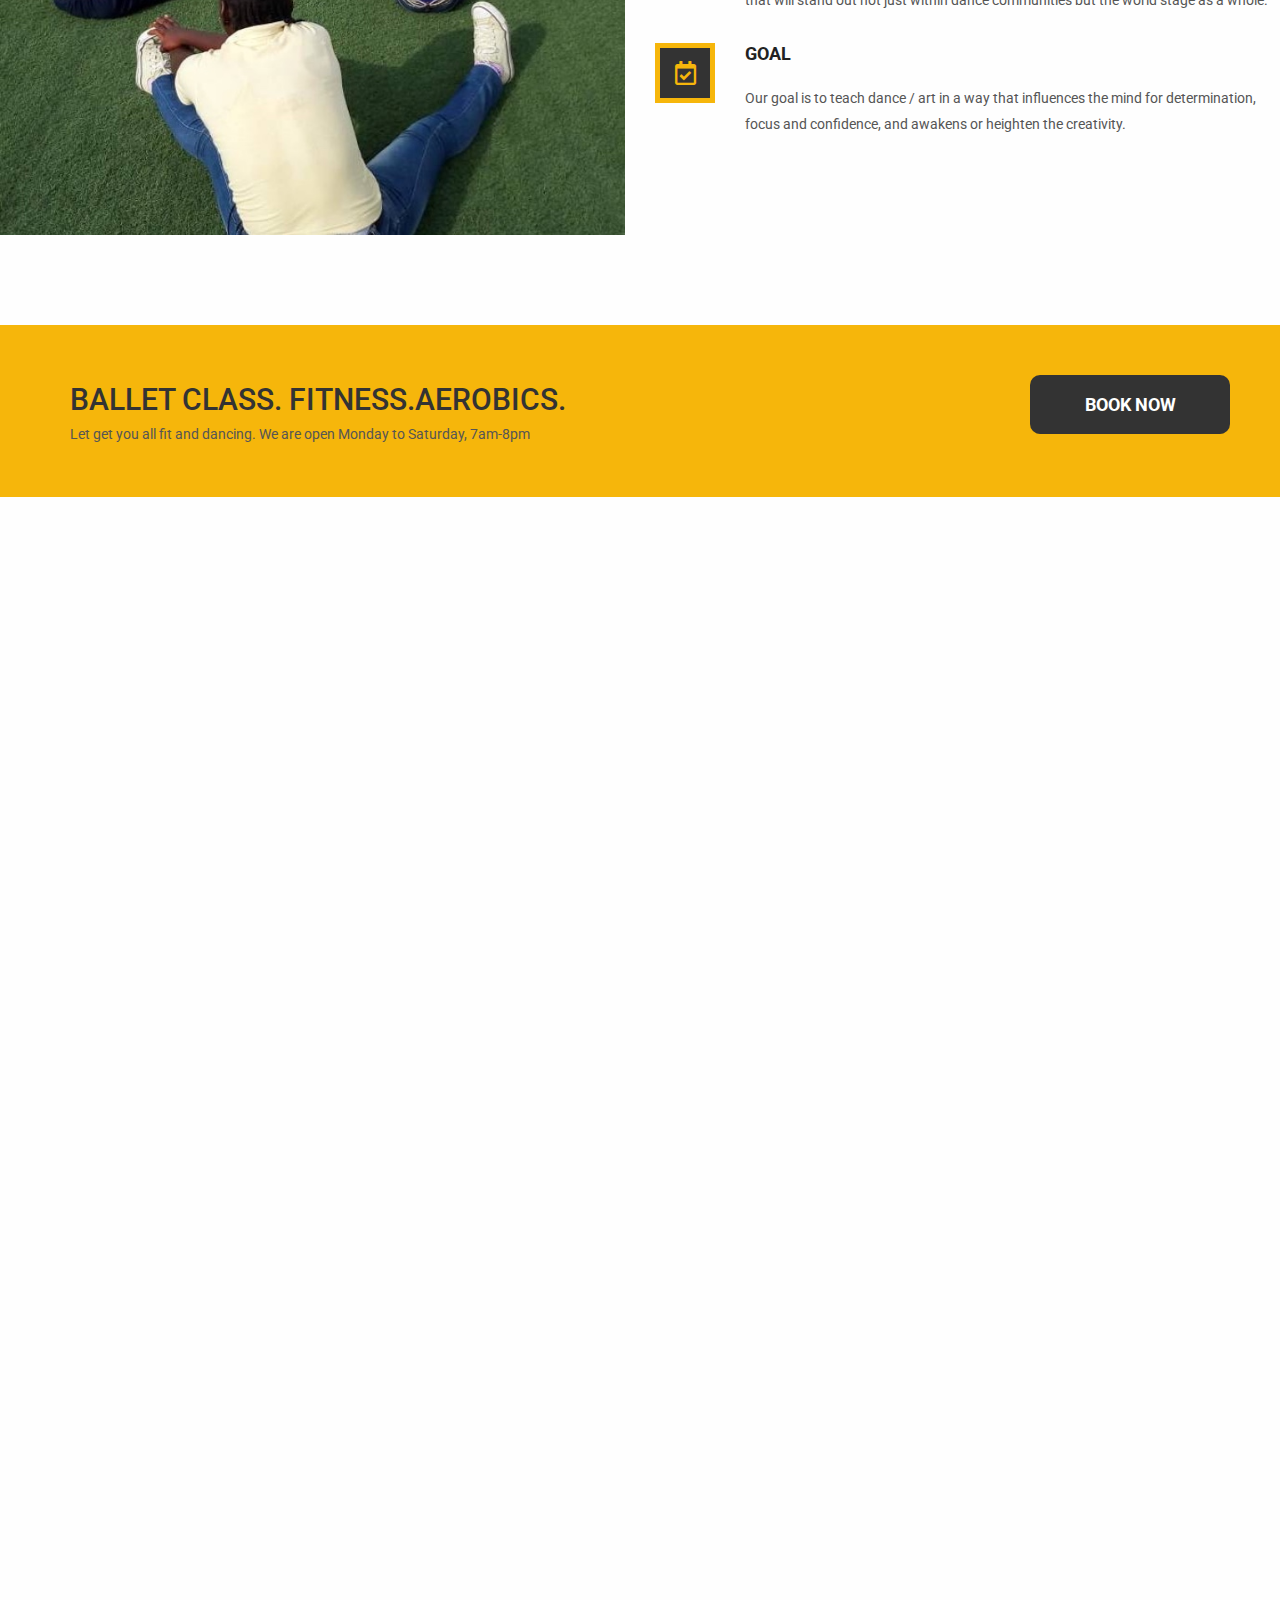
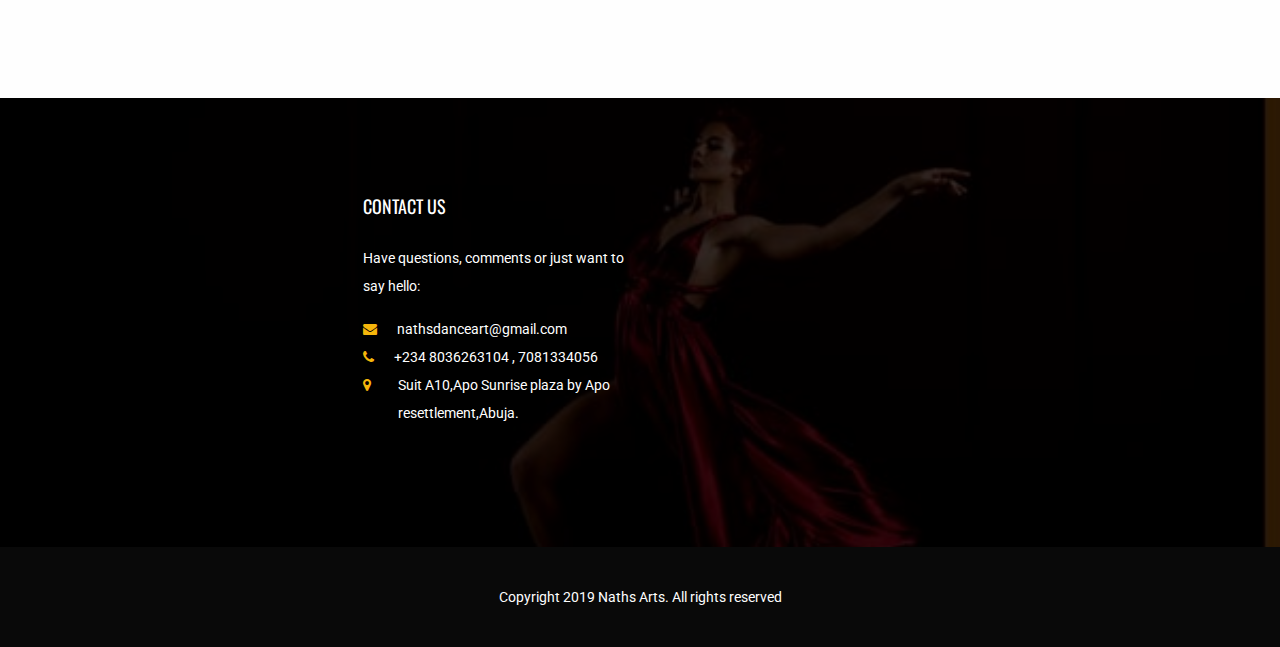
==== commit 6820acfa: "Nath update" ====
--- a/about.html
+++ b/about.html
@@ -38,9 +38,9 @@
 	<section class="top_header_area">
 	    <div class="container">
             <ul class="nav navbar-nav top_nav">
-                <li><a href="#"><i class="fa fa-phone"></i>+234 8036263104</a></li>
-                <li><a href="#"><i class="fa fa-envelope-o"></i>info@nathart.com</a></li>
-                <li><a href="#"><i class="fa fa-clock-o"></i>Mon - Sat 09:00 am - 04:00 pm</a></li>
+                <li><a href="#"><i class="fa fa-phone"></i>+234 8036263104 / 09018186129</a></li>
+                <li><a href="#"><i class="fa fa-envelope-o"></i>nathsdanceart@gmail.com</a></li>
+                <li><a href="#"><i class="fa fa-clock-o"></i>Mon - Sat 07:00 am - 08:00 pm</a></li>
             </ul>
             <ul class="nav navbar-nav navbar-right social_nav">
                 <li><a href="#"><i class="fa fa-facebook" aria-hidden="true"></i></a></li>
@@ -202,7 +202,7 @@
                 <div class="row book_now">
                     <div class="col-md-10 booking_text">
                         <h2>BALLET CLASS. FITNESS.AEROBICS.</h4>
-                        <p>Let's get you all fit and dancing.We are Open Every Saturday.</p>
+                        <p>Let get you all fit and dancing. We are open Monday to Saturday, 7am-8pm</p>
                     </div>
                     <div class="col-md-2 p0 book_bottun">
                         <a href="contact.html" class="button_all">book now</a>
@@ -239,43 +239,52 @@
                 </div>
                 <div class="col-md-3 col-sm-6 wow fadeInUp" data-wow-delay="0.2s">
                    <div class="team_membar">
-                        <img src="images/nathbanner2.PNG" alt="">
+                        <img src="images/nathinstructor5.JPG" alt="">
                         <div class="team_content">
-                            <ul>
-                                <li><a href="#"><i class="fa fa-facebook" aria-hidden="true"></i></a></li>
-                                <li><a href="#"><i class="fa fa-twitter" aria-hidden="true"></i></a></li>
-                                <li><a href="#"><i class="fa fa-linkedin" aria-hidden="true"></i></a></li>
-                            </ul>
-                            <a href="#" class="name">Emran Khan</a>
-                            <h6>Web-Developer</h6>
+                          
+                            <a href="#" class="name">Miracle Gbam</a>
+                            <h6>Dance Instructor</h6>
                         </div>
                    </div>
                 </div>
+                <div class="col-md-3 col-sm-6 wow fadeInUp" data-wow-delay="0.2s">
+                    <div class="team_membar">
+                         <img src="images/nathinstructor1.JPG" alt="">
+                         <div class="team_content">
+                            
+                             <a href="#" class="name">Angela O,Marcully</a>
+                             <h6> Dance Instructor</h6>
+                         </div>
+                    </div>
+                 </div>
+                 <div class="col-md-3 col-sm-6 wow fadeInUp" data-wow-delay="0.2s">
+                    <div class="team_membar">
+                         <img src="images/nathinstructor4.JPG" alt="">
+                         <div class="team_content">
+                            
+                             <a href="#" class="name">Isaac Richard. U.</a>
+                             <h6>Dance Instructor</h6>
+                         </div>
+                    </div>
+                 </div>
+
                 <div class="col-md-3 col-sm-6 wow fadeInUp" data-wow-delay="0.4s">
                    <div class="team_membar">
-                        <img src="images/nathbanner.PNG" alt="">
+                        <img src="images/nathinstructor3.JPG" alt="">
                         <div class="team_content">
-                            <ul>
-                                <li><a href="#"><i class="fa fa-facebook" aria-hidden="true"></i></a></li>
-                                <li><a href="#"><i class="fa fa-twitter" aria-hidden="true"></i></a></li>
-                                <li><a href="#"><i class="fa fa-linkedin" aria-hidden="true"></i></a></li>
-                            </ul>
-                            <a href="#" class="name">Prodip Ghosh</a>
-                            <h6>Founder &amp; CEO</h6>
+                         
+                            <a href="#" class="name">PBlessing Adamns</a>
+                            <h6>Dance Instructor</h6>
                         </div>
                    </div>
                 </div>
                 <div class="col-md-3 col-sm-6 wow fadeInUp" data-wow-delay="0.6s">
                    <div class="team_membar">
-                        <img src="images/nathbanner2.PNG" alt="">
+                        <img src="images/nathinstructor2.JPG" alt="">
                         <div class="team_content">
-                            <ul>
-                                <li><a href="#"><i class="fa fa-facebook" aria-hidden="true"></i></a></li>
-                                <li><a href="#"><i class="fa fa-twitter" aria-hidden="true"></i></a></li>
-                                <li><a href="#"><i class="fa fa-linkedin" aria-hidden="true"></i></a></li>
-                            </ul>
-                            <a href="#" class="name">Jakaria Khan</a>
-                            <h6>Founder &amp; CEO</h6>
+                           
+                            <a href="#" class="name">Victor A. Edet</a>
+                            <h6>Dance Instructor</h6>
                         </div>
                    </div>
                 </div>
@@ -299,8 +308,8 @@
                     <address>
                         <p>Have questions, comments or just want to say hello:</p>
                         <ul class="my_address">
-                            <li><a href="#"><i class="fa fa-envelope" aria-hidden="true"></i>info@nathart.com</a></li>
-                            <li><a href="#"><i class="fa fa-phone" aria-hidden="true"></i>+234 8036263104</a></li>
+                            <li><a href="#"><i class="fa fa-envelope" aria-hidden="true"></i>nathsdanceart@gmail.com</a></li>
+                            <li><a href="#"><i class="fa fa-phone" aria-hidden="true"></i>+234 8036263104 , 7081334056</a></li>
                             <li><a href="#"><i class="fa fa-map-marker" aria-hidden="true"></i><span>Suit A10,Apo Sunrise plaza by Apo resettlement,Abuja.</span></a></li>
                         </ul>
                     </address>
@@ -308,7 +317,7 @@
             </div>
         </div>
         <div class="copyright_area">
-            Copyright 2019 All rights reserved. Designed by Itunu Olurin for <a href="https://Sevensdigital">Sevens Digital.</a>
+            Copyright 2019 Naths Arts. All rights reserved</a>
         </div>
     </footer>
     <!-- End Footer Area -->
--- a/css/style.css
+++ b/css/style.css
@@ -81,7 +81,7 @@
 /* Section Title*/
 .tittle {
   text-align: center;
-  text-transform: uppercase;
+  
 }
 .tittle h2 {
   font: 400 24px "Oswald", sans-serif;
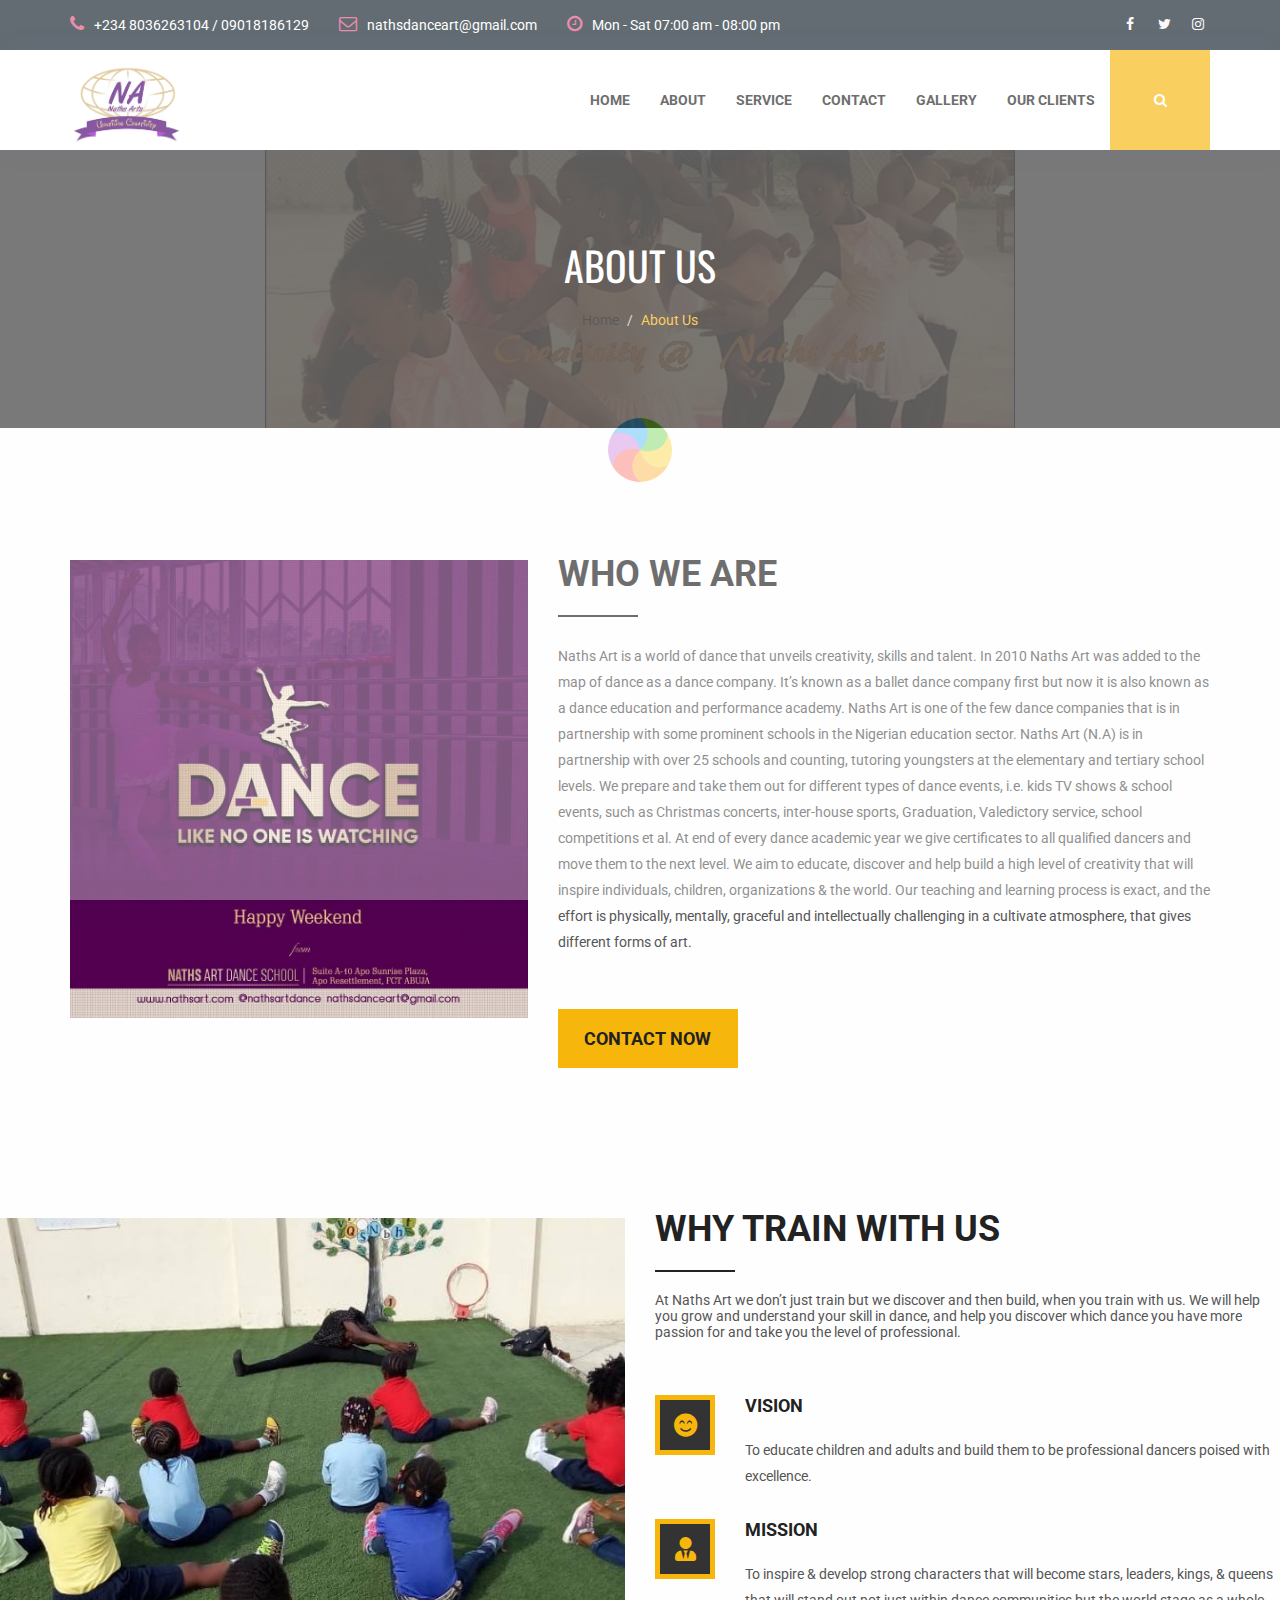
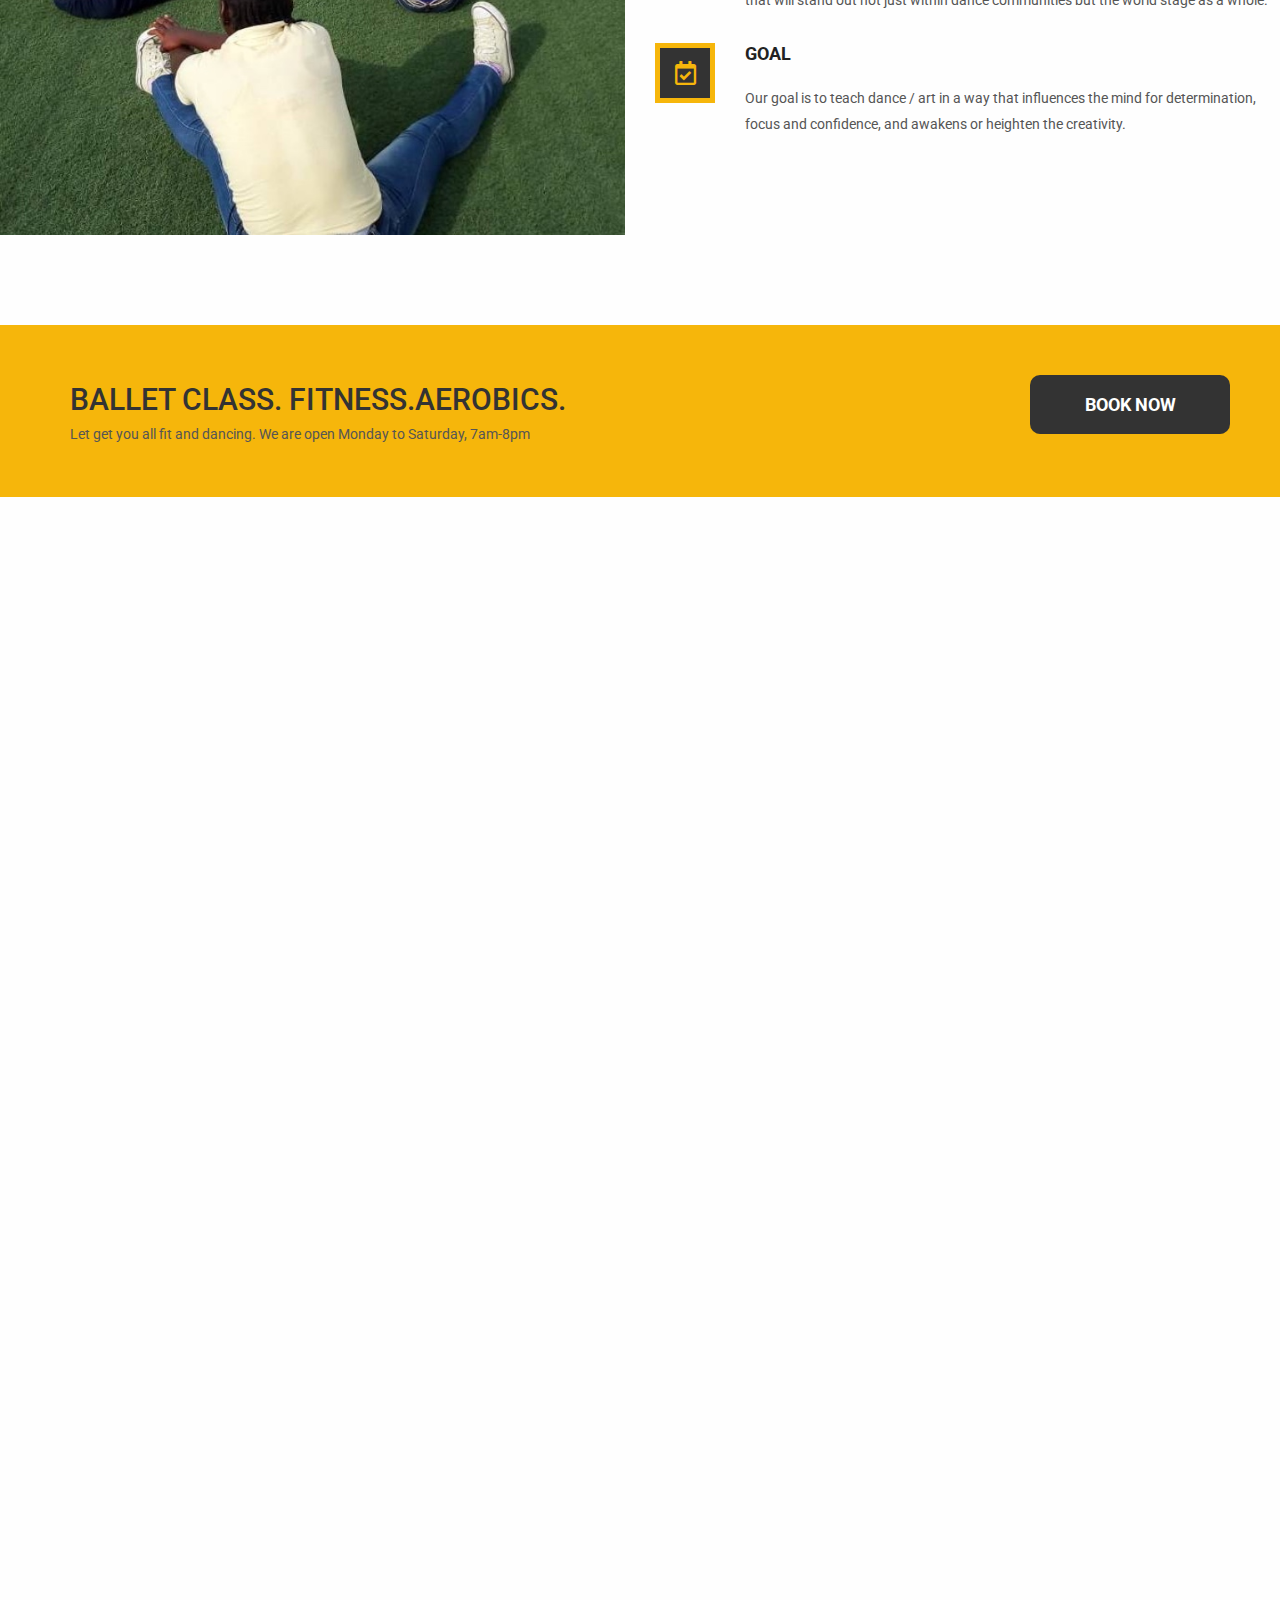
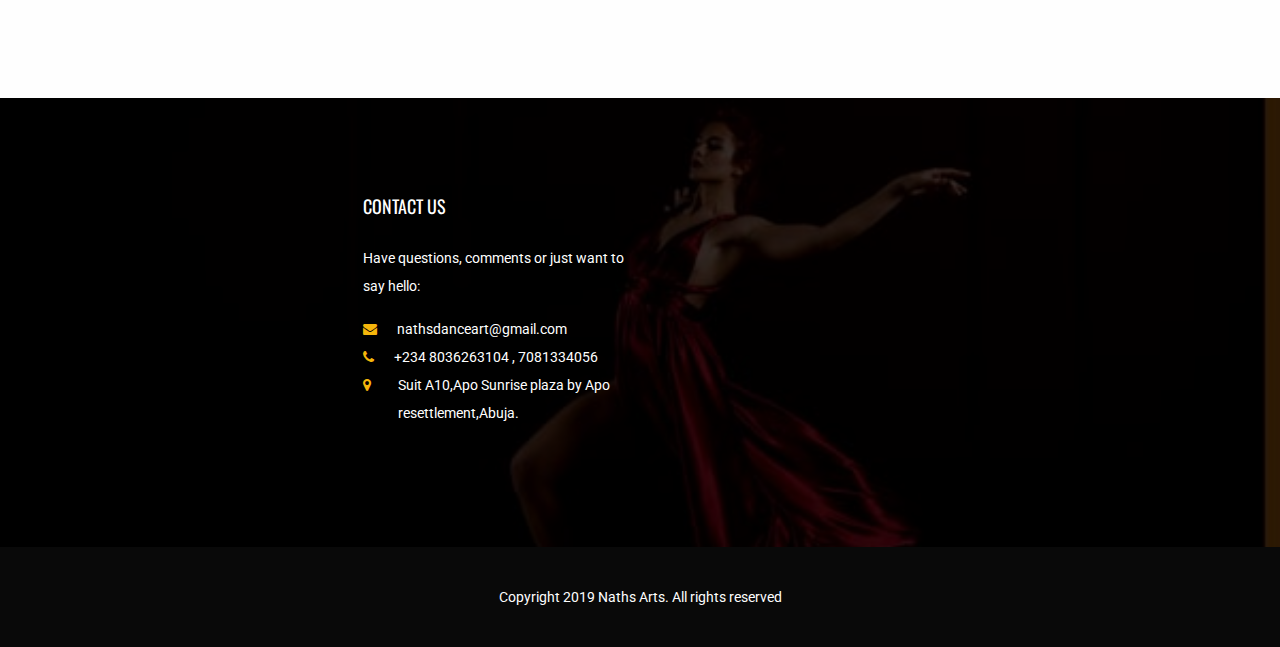
==== commit b5b5aa2c: "Update" ====
--- a/about.html
+++ b/about.html
@@ -115,7 +115,7 @@
             </div>
             <div class="row about_row">
                 <div class="col-md-5 col-sm-6 about_client about_pages_client">
-                    <img src="images/nathnew2.jpg" alt="">
+                    <img src="images/newnaths.jpg" alt="">
                 </div>
                 <div class="who_we_area col-md-7 col-sm-6">
                     <div class="subtittle">
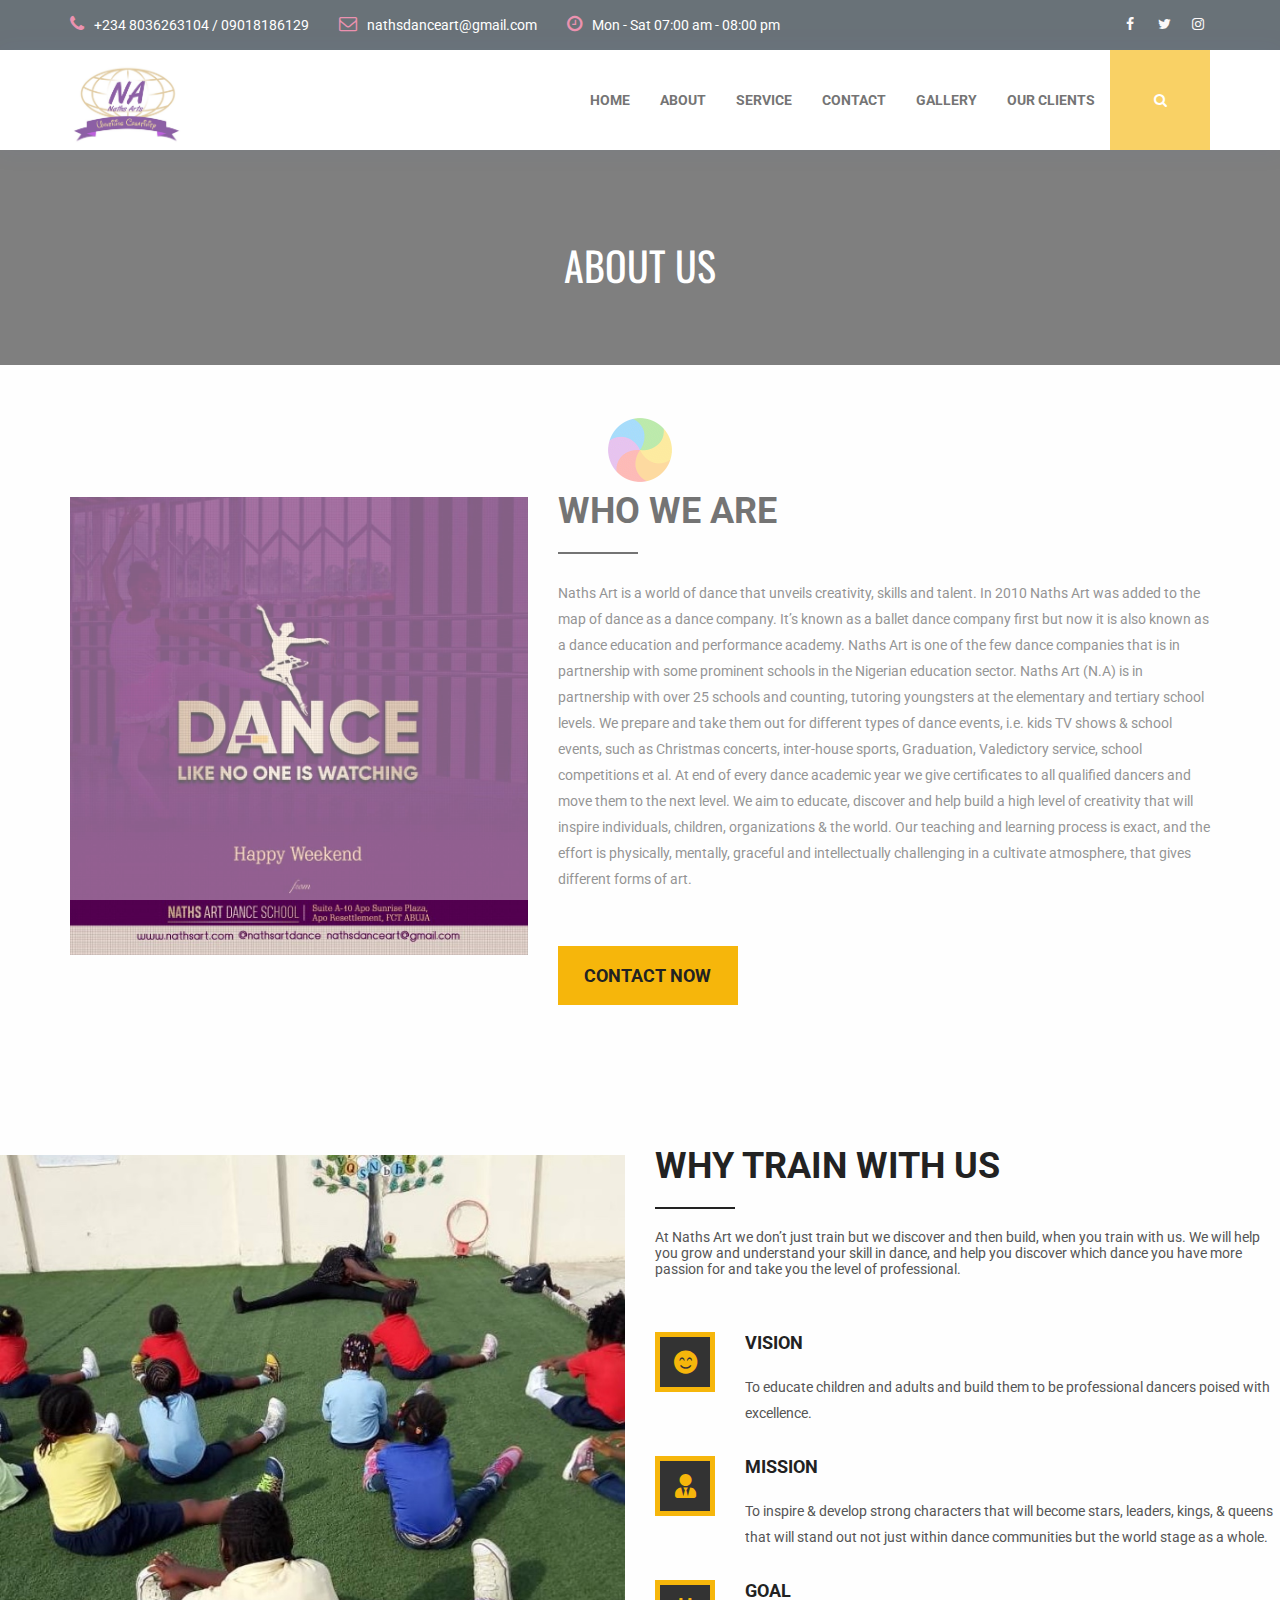
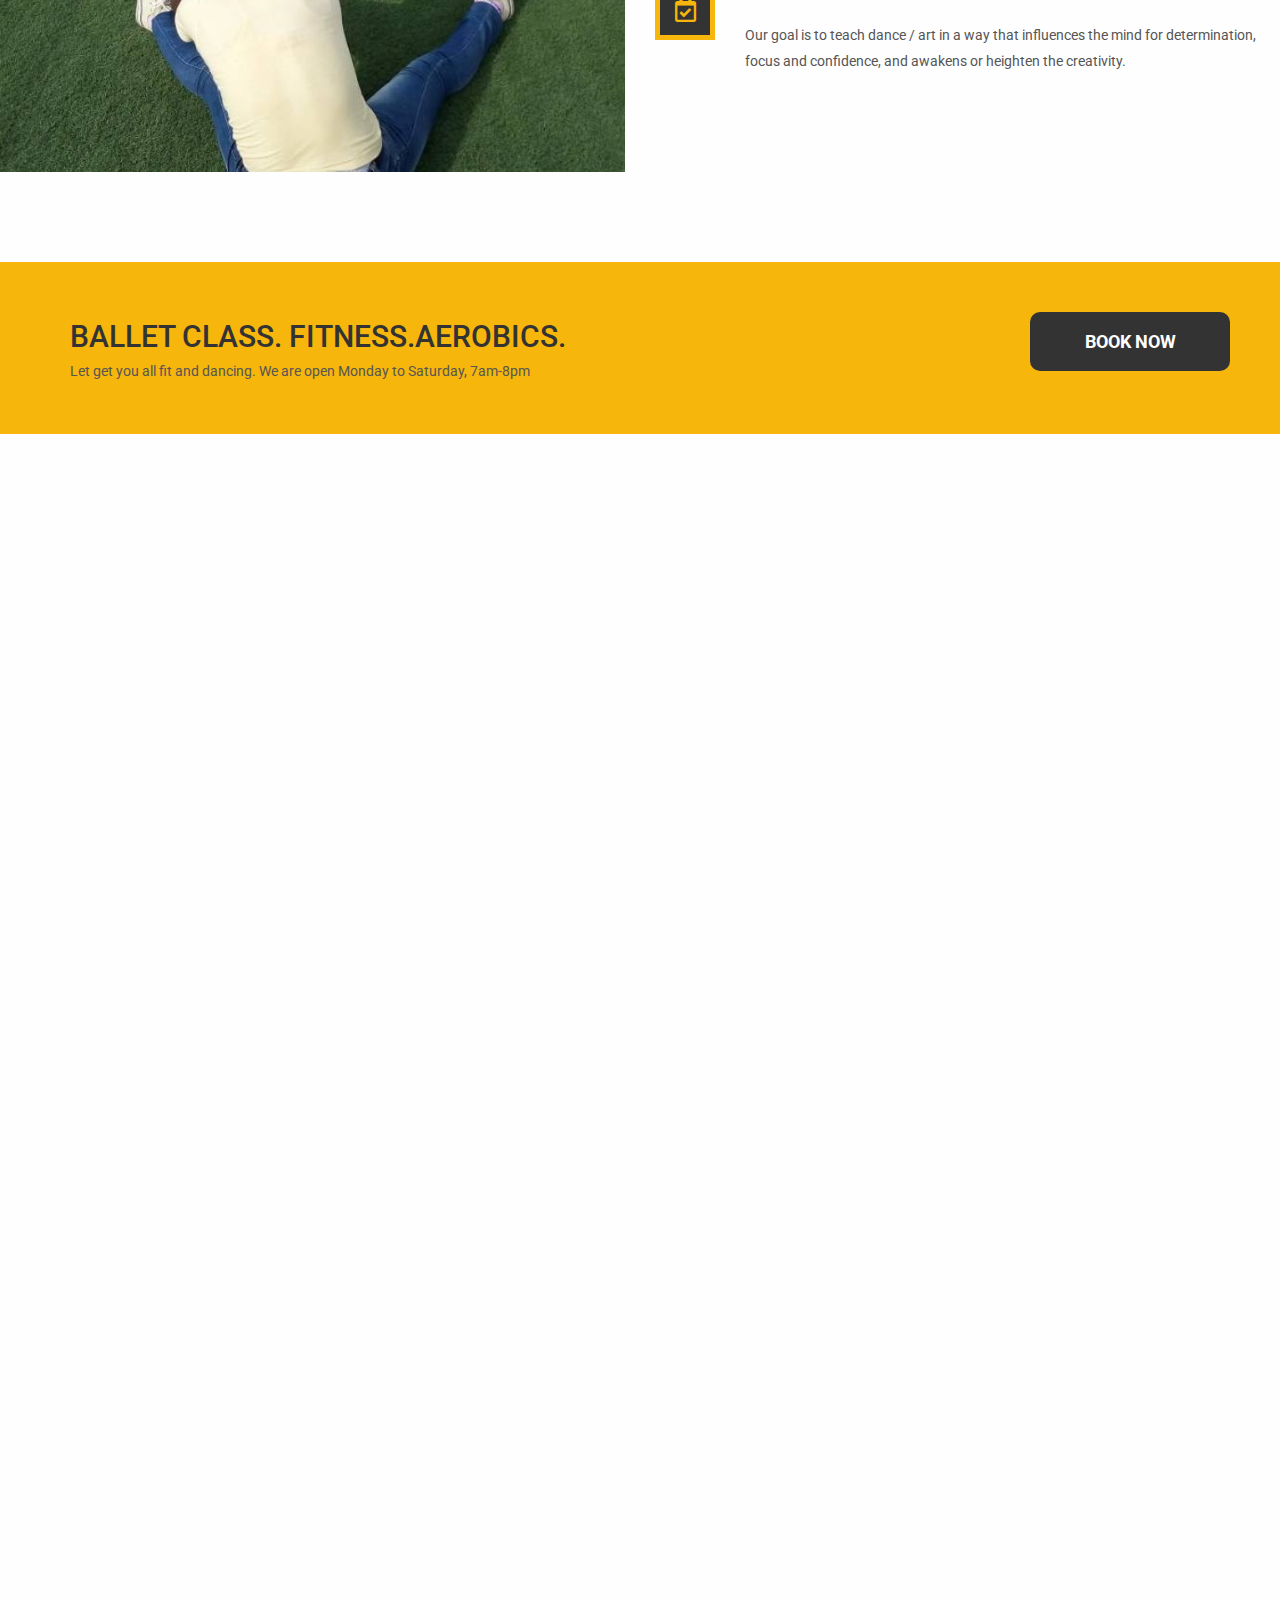
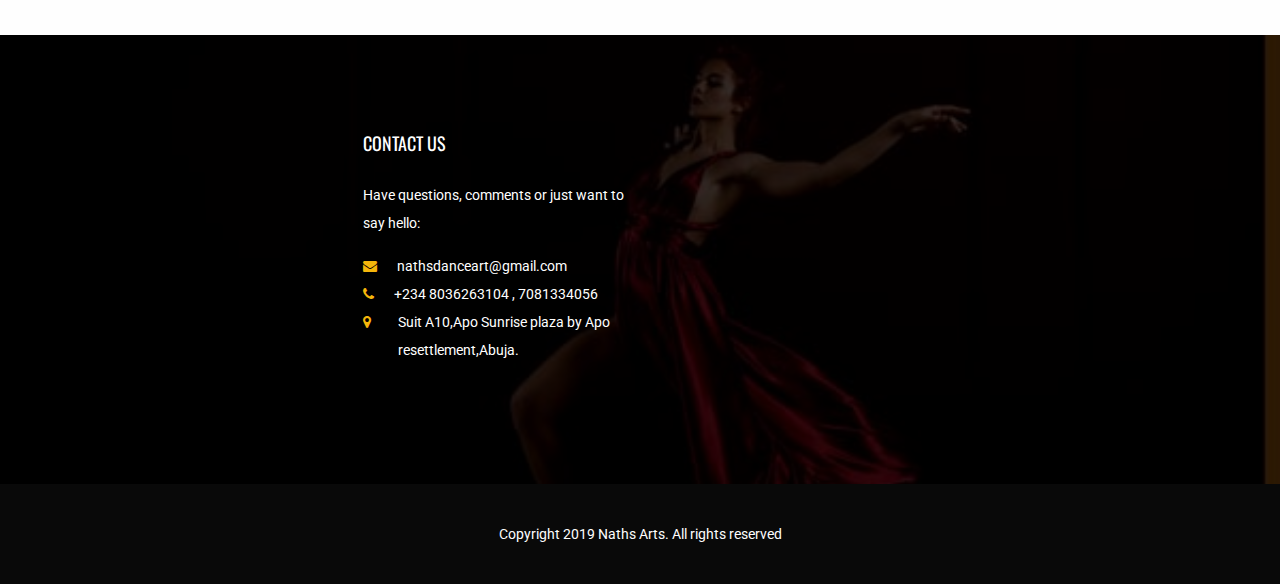
==== commit de890115: "update" ====
--- a/about.html
+++ b/about.html
@@ -99,10 +99,6 @@
     <!-- Banner area -->
     <section class="banner_area" data-stellar-background-ratio="0.5">
         <h2>About Us</h2>
-        <ol class="breadcrumb">
-            <li><a href="index.html">Home</a></li>
-            <li><a href="#" class="active">About Us</a></li>
-        </ol>
     </section>
     <!-- End Banner area -->
 
@@ -231,7 +227,6 @@
                    <div class="team_membar">
                         <img src="images/nathbanner.PNG" alt="">
                         <div class="team_content">
-                          
                             <a href="#" class="name">CLARA NATHS M. ALLAMOGU</a>
                             <h6>Founder &amp; CEO</h6>
                         </div>
--- a/css/style.css
+++ b/css/style.css
@@ -456,7 +456,7 @@
   font: 400 24px "Roboto", sans-serif;
 }
 .slider_area .slider_inner .camera_caption div h3 {
-  color: #fff;
+  color: rgb(17, 17, 17);
   font: 400 30px "Roboto", sans-serif;
   padding-top: 27px;
 }
@@ -488,7 +488,7 @@
   content: "";
   position: absolute;
   z-index: -1;
-  background: rgb(8, 8, 8);
+  background: rgb(247, 245, 245);
   top: 0;
   bottom: 0;
   left: 0;
@@ -559,7 +559,7 @@
 /* End slider_area_tow */
 /* Banner Area */
 .banner_area {
-  background: url("../images/nbbg.JPG") no-repeat fixed;
+  background: url("https://res.cloudinary.com/itunuo/image/upload/w_1000,ar_16:9,c_fill,g_auto,e_sharpen/v1574262277/naths/nathpro6_g0duue.jpg") no-repeat fixed;
   background-position: center;
   text-align: center;
   position: relative;
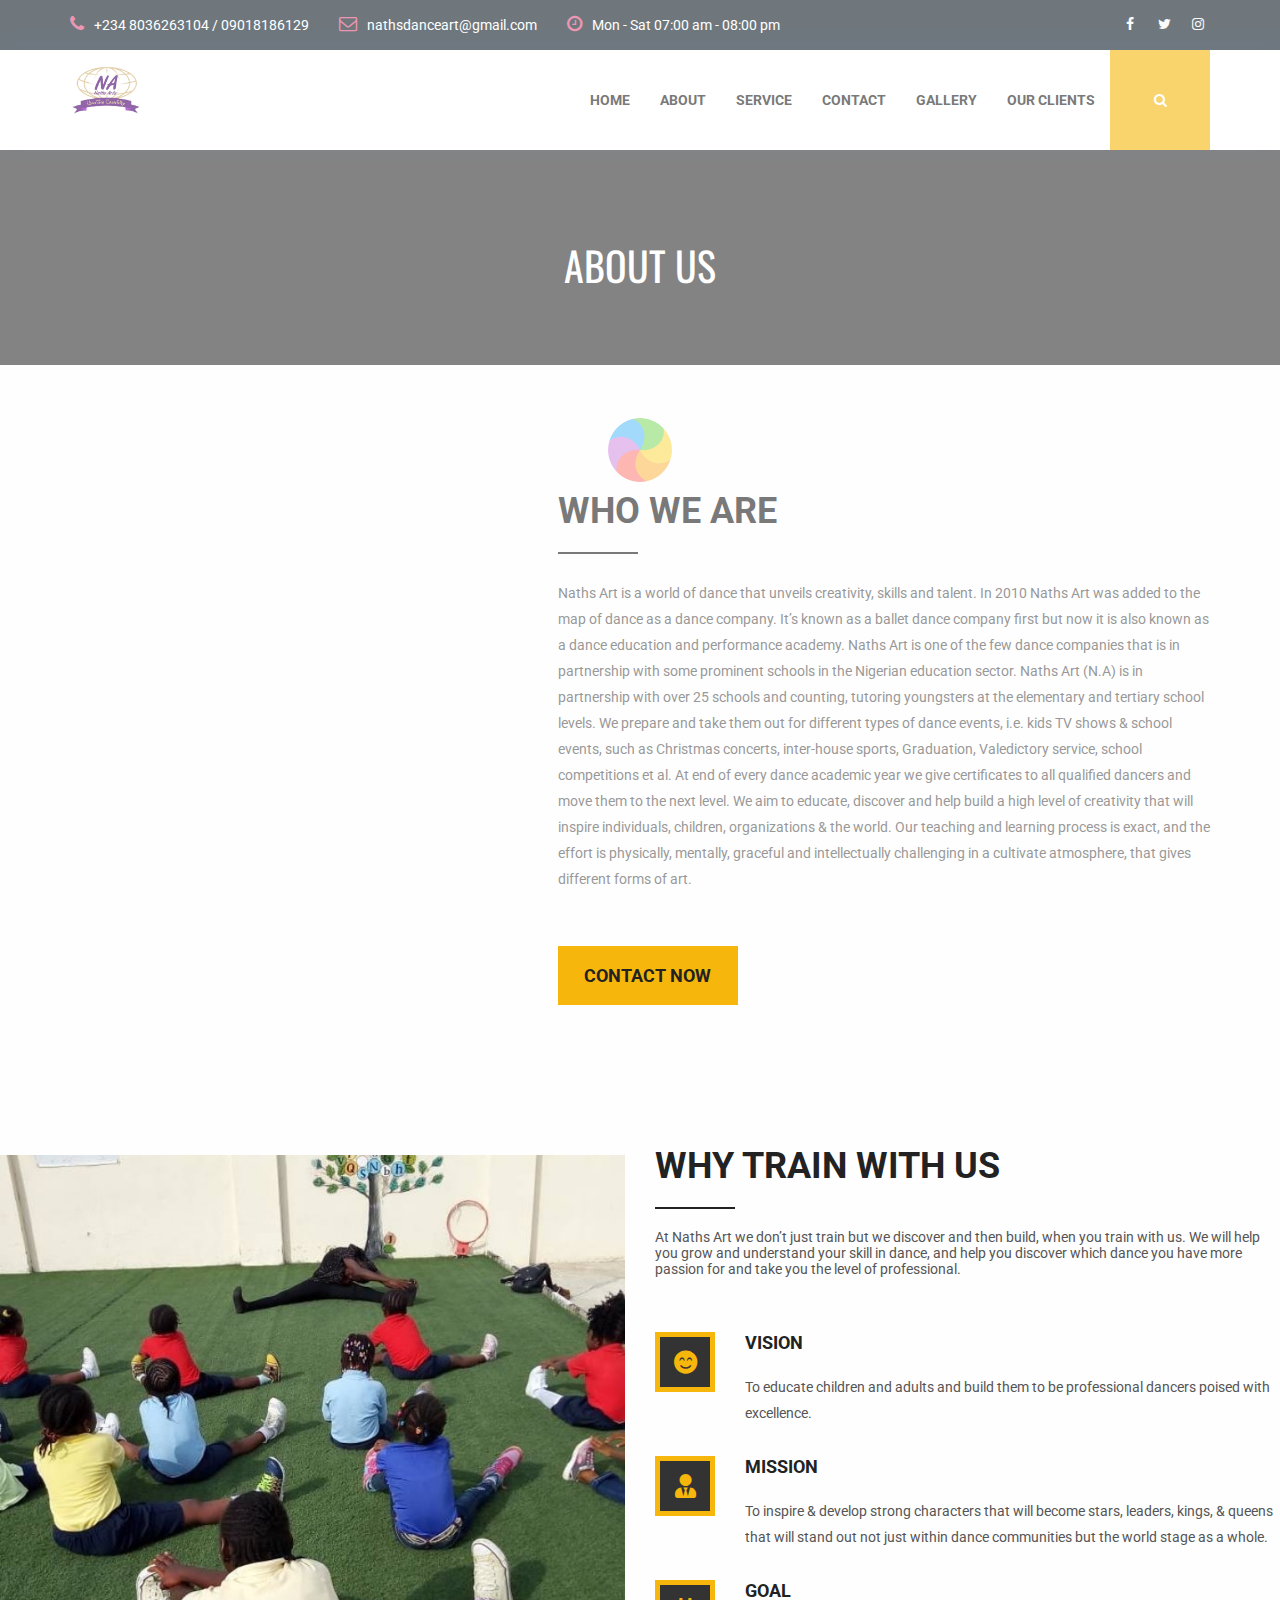
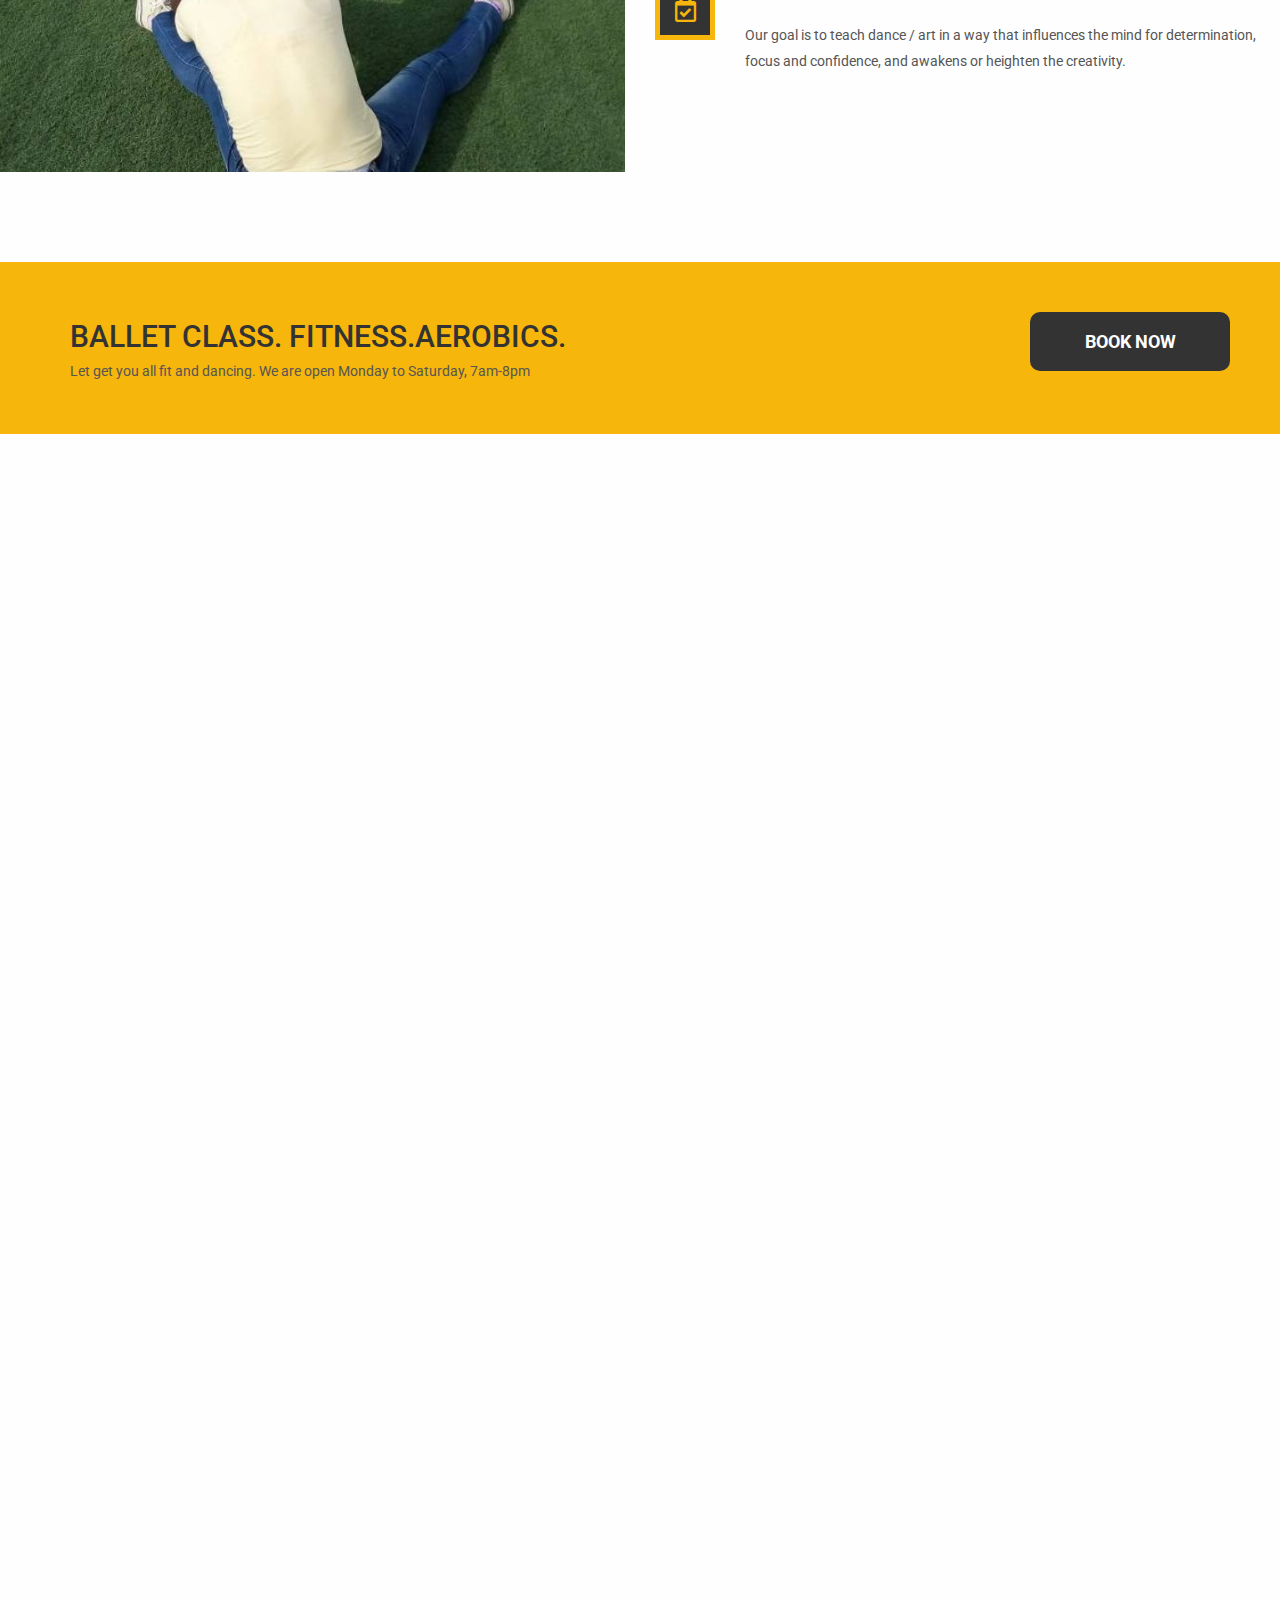
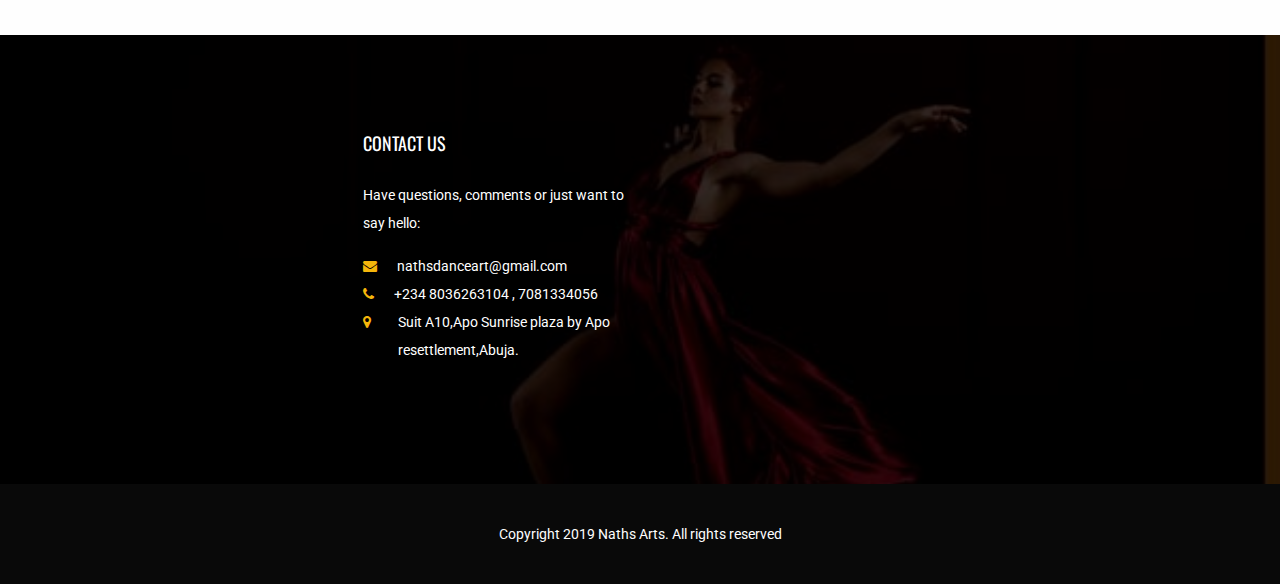
==== commit bcad9a41: "Upload annivesary pictures" ====
--- a/about.html
+++ b/about.html
@@ -111,7 +111,7 @@
             </div>
             <div class="row about_row">
                 <div class="col-md-5 col-sm-6 about_client about_pages_client">
-                    <img src="images/newnaths.jpg" alt="">
+                    <img src="https://res.cloudinary.com/itunuo/image/upload/v1581696895/naths/IMG-20200209-WA0008_cqzkhi.jpg" alt="">
                 </div>
                 <div class="who_we_area col-md-7 col-sm-6">
                     <div class="subtittle">
--- a/css/style.css
+++ b/css/style.css
@@ -311,7 +311,7 @@
 */
 .header_aera .navbar-header .navbar-brand img {
   max-width: 100%;
-  height: 80px;
+  height: 51px;
 }
 .header_aera .navbar-collapse .navbar-nav.navbar-right li a {
   font: 700 14px/100px "Roboto", sans-serif;
